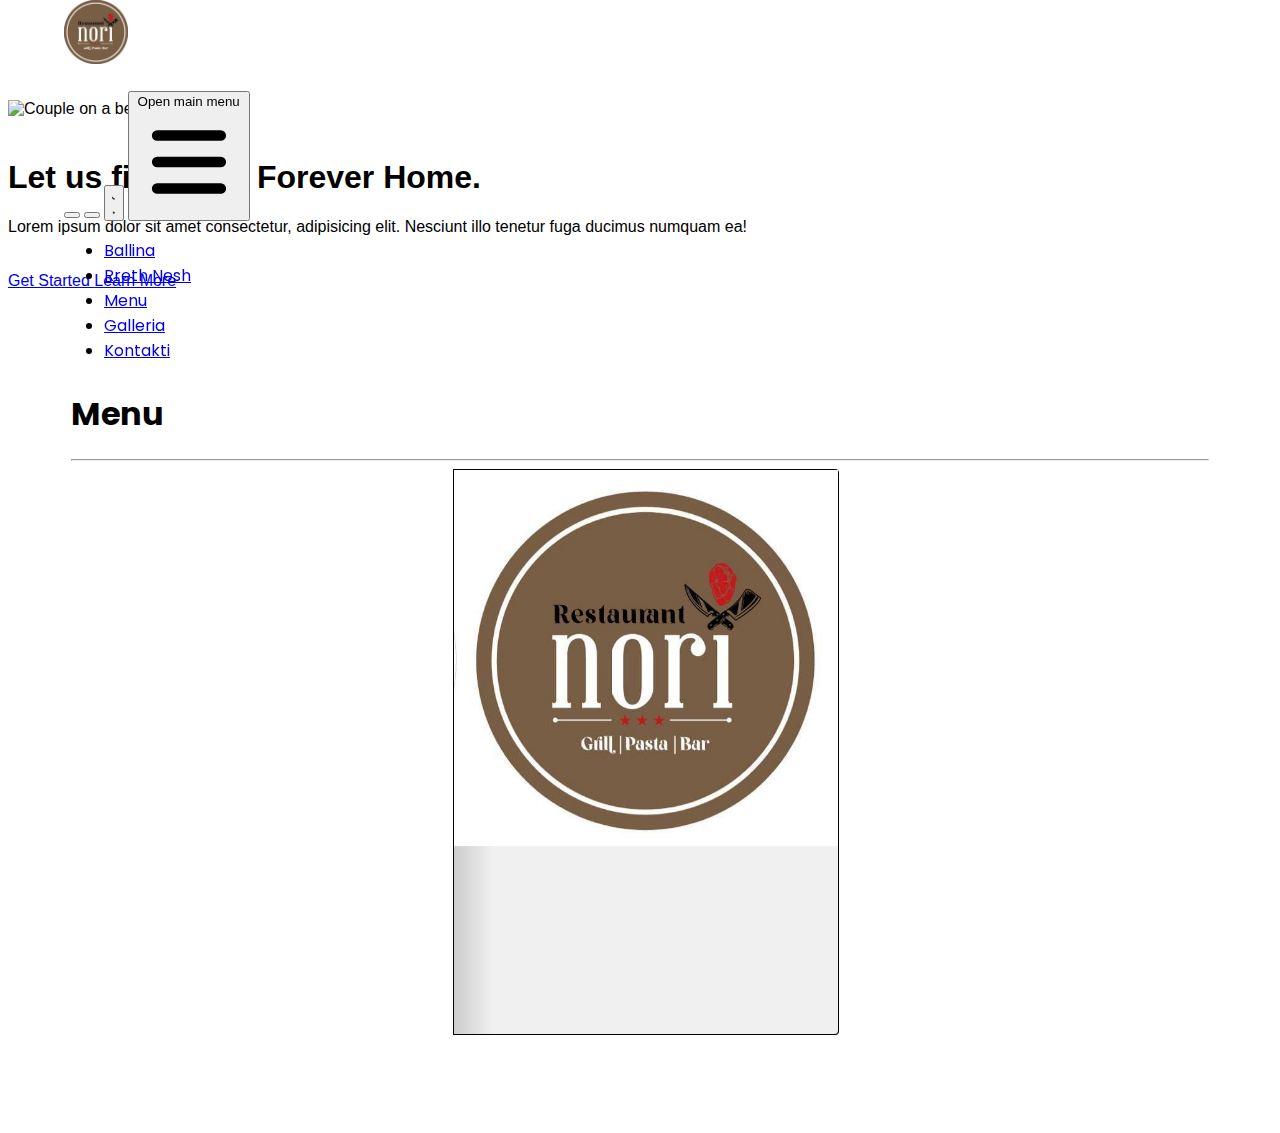
==== index.html @ b18deb2f "Adding navbar brand image" ====
<!DOCTYPE html>
<html lang="en">

<head>
    <!-- Meta Tag's -->
    <meta charset="UTF-8" />
    <meta http-equiv="X-UA-Compatible" content="IE=edge" />
    <meta name="viewport" content="width=device-width, initial-scale=1" />

    <!-- Title of Webpage -->
    <title>Restaurant Nori</title>

    <!-- External CSS -->
    <link rel="stylesheet" href="style.css" />

    <!-- Tailwind Configuration -->
    <script src="https://cdn.tailwindcss.com"></script>
    <script>
        tailwind.config = {
            theme: {
                extend: {
                    colors: {
                        clifford: "#da373d",
                    },
                },
            },
        };
    </script>
    <style type="text/tailwindcss">
        @layer utilities {
        .content-auto {
          content-visibility: auto;
        }
      }
    </style>
    <script src="https://cdn.tailwindcss.com?plugins=forms,typography,aspect-ratio,line-clamp"></script>

    <!-- FlowBite Unpkg -->
    <link rel="stylesheet" href="https://unpkg.com/flowbite@1.5.2/dist/flowbite.min.css" />

    <!-- Font Awesome CDN -->
    <script src="https://kit.fontawesome.com/a1927a49ea.js" crossorigin="anonymous"></script>

    <!-- Fancybox  -->
    <script type="text/javascript" src="https://ajax.googleapis.com/ajax/libs/jquery/1.4/jquery.min.js"></script>
    <script type="text/javascript" src="/fancybox/jquery.fancybox-1.3.4.pack.js"></script>

    <!-- Font Awesome Kit -->
    <script src="https://kit.fontawesome.com/a1927a49ea.js" crossorigin="anonymous"></script>

    <!-- Inter Font CDN -->
    <link href="http://fonts.cdnfonts.com/css/inter" rel="stylesheet">

    <script>
        // On page load or when changing themes, best to add inline in `head` to avoid FOUC
        if (localStorage.getItem('color-theme') === 'dark' || (!('color-theme' in localStorage) && window.matchMedia('(prefers-color-scheme: dark)').matches)) {
            document.documentElement.classList.add('dark');
        } else {
            document.documentElement.classList.remove('dark')
        }
    </script>
</head>

<body class="dark:bg-gray-800">
    <!-- Navbar of page -->
    <nav
        class="bg-white px-2 sm:px-4 py-2.5 dark:bg-gray-900 fixed w-full z-20 top-0 left-0 border-b border-gray-200 dark:border-gray-600">
        <div class="container flex flex-wrap justify-between items-center mx-auto">
            <a href="https://flowbite.com/" class="flex items-center">
                <img src="/assets/restaurant-nori-logo.png" alt="Flowbite Logo" width="64px" />
            </a>
            <div class="flex md:order-2">
                <button type="button"
                    class="text-gray-900 bg-white border border-gray-300 focus:outline-none hover:bg-gray-100 focus:ring-4 focus:ring-gray-200 font-medium rounded-lg text-sm px-5 py-2.5 mr-2 mb-2 dark:bg-gray-800 dark:text-white dark:border-gray-600 dark:hover:bg-gray-700 dark:hover:border-gray-600 dark:focus:ring-gray-700 shadow-md">
                    <i class="fa-brands fa-facebook-f"></i>
                </button>

                <button type="button"
                    class="text-gray-900 bg-white border border-gray-300 focus:outline-none hover:bg-gray-100 focus:ring-4 focus:ring-gray-200 font-medium rounded-lg text-sm px-5 py-2.5 mr-2 mb-2 dark:bg-gray-800 dark:text-white dark:border-gray-600 dark:hover:bg-gray-700 dark:hover:border-gray-600 dark:focus:ring-gray-700 shadow-md">
                    <i class="fa-brands fa-instagram fa-lg"></i>
                </button>
                <button id="theme-toggle" type="button"
                    class="text-gray-900 bg-white border border-gray-300 focus:outline-none hover:bg-gray-100 focus:ring-4 focus:ring-gray-200 font-medium rounded-lg text-sm px-5 py-2.5 mr-2 mb-2 dark:bg-gray-800 dark:text-white dark:border-gray-600 dark:hover:bg-gray-700 dark:hover:border-gray-600 dark:focus:ring-gray-700 shadow-md">
                    <svg id="theme-toggle-dark-icon" class="hidden w-5 h-5" fill="currentColor" viewBox="0 0 20 20"
                        xmlns="http://www.w3.org/2000/svg">
                        <path d="M17.293 13.293A8 8 0 016.707 2.707a8.001 8.001 0 1010.586 10.586z"></path>
                    </svg>
                    <svg id="theme-toggle-light-icon" class="hidden w-5 h-5" fill="currentColor" viewBox="0 0 20 20"
                        xmlns="http://www.w3.org/2000/svg">
                        <path
                            d="M10 2a1 1 0 011 1v1a1 1 0 11-2 0V3a1 1 0 011-1zm4 8a4 4 0 11-8 0 4 4 0 018 0zm-.464 4.95l.707.707a1 1 0 001.414-1.414l-.707-.707a1 1 0 00-1.414 1.414zm2.12-10.607a1 1 0 010 1.414l-.706.707a1 1 0 11-1.414-1.414l.707-.707a1 1 0 011.414 0zM17 11a1 1 0 100-2h-1a1 1 0 100 2h1zm-7 4a1 1 0 011 1v1a1 1 0 11-2 0v-1a1 1 0 011-1zM5.05 6.464A1 1 0 106.465 5.05l-.708-.707a1 1 0 00-1.414 1.414l.707.707zm1.414 8.486l-.707.707a1 1 0 01-1.414-1.414l.707-.707a1 1 0 011.414 1.414zM4 11a1 1 0 100-2H3a1 1 0 000 2h1z"
                            fill-rule="evenodd" clip-rule="evenodd"></path>
                    </svg>
                </button>
                <button data-collapse-toggle="navbar-sticky" type="button"
                    class="inline-flex items-center p-2 text-sm text-gray-500 rounded-lg md:hidden hover:bg-gray-100 focus:outline-none focus:ring-2 focus:ring-gray-200 dark:text-gray-400 dark:hover:bg-gray-700 dark:focus:ring-gray-600"
                    aria-controls="navbar-sticky" aria-expanded="false">
                    <span class="sr-only">Open main menu</span>
                    <svg class="w-6 h-6" aria-hidden="true" fill="currentColor" viewBox="0 0 20 20"
                        xmlns="http://www.w3.org/2000/svg">
                        <path fill-rule="evenodd"
                            d="M3 5a1 1 0 011-1h12a1 1 0 110 2H4a1 1 0 01-1-1zM3 10a1 1 0 011-1h12a1 1 0 110 2H4a1 1 0 01-1-1zM3 15a1 1 0 011-1h12a1 1 0 110 2H4a1 1 0 01-1-1z"
                            clip-rule="evenodd"></path>
                    </svg>
                </button>

            </div>
            <div class="hidden justify-between items-center w-full md:flex md:w-auto md:order-1" id="navbar-sticky">
                <ul
                    class="flex flex-col p-4 mt-4 bg-gray-50 rounded-lg border border-gray-100 md:flex-row md:space-x-8 md:mt-0 md:text-sm md:font-medium md:border-0 md:bg-white dark:bg-gray-800 md:dark:bg-gray-900 dark:border-gray-700">
                    <li>
                        <a href="#ballina"
                            class="block py-2 pr-4 pl-3 text-white bg-blue-700 rounded md:bg-transparent md:text-blue-700 md:p-0 dark:text-white"
                            aria-current="page">Ballina</a>
                    </li>
                    <li>
                        <a href="#rresh-nesh"
                            class="block py-2 pr-4 pl-3 text-gray-700 rounded hover:bg-gray-100 md:hover:bg-transparent md:hover:text-blue-700 md:p-0 md:dark:hover:text-white dark:text-gray-400 dark:hover:bg-gray-700 dark:hover:text-white md:dark:hover:bg-transparent dark:border-gray-700">Rreth
                            Nesh</a>
                    </li>
                    <li>
                        <a href="#menu"
                            class="block py-2 pr-4 pl-3 text-gray-700 rounded hover:bg-gray-100 md:hover:bg-transparent md:hover:text-blue-700 md:p-0 md:dark:hover:text-white dark:text-gray-400 dark:hover:bg-gray-700 dark:hover:text-white md:dark:hover:bg-transparent dark:border-gray-700">Menu</a>
                    </li>
                    <li>
                        <a href="#galleria"
                            class="block py-2 pr-4 pl-3 text-gray-700 rounded hover:bg-gray-100 md:hover:bg-transparent md:hover:text-blue-700 md:p-0 md:dark:hover:text-white dark:text-gray-400 dark:hover:bg-gray-700 dark:hover:text-white md:dark:hover:bg-transparent dark:border-gray-700">Galleria</a>
                    </li>
                    <li>
                        <a href="#kontakti"
                            class="block py-2 pr-4 pl-3 text-gray-700 rounded hover:bg-gray-100 md:hover:bg-transparent md:hover:text-blue-700 md:p-0 md:dark:hover:text-white dark:text-gray-400 dark:hover:bg-gray-700 dark:hover:text-white md:dark:hover:bg-transparent dark:border-gray-700">Kontakti</a>
                    </li>

                </ul>
            </div>
        </div>
    </nav>


    <section class="relative bg-white -mt-1 ">
        <img class="absolute inset-0 object-[75%] sm:object-[25%] object-cover w-full h-full opacity-25 sm:opacity-100"
            src="https://images.unsplash.com/photo-1601758003122-53c40e686a19" alt="Couple on a bed with a dog" />

        <div class="hidden sm:block sm:inset-0 sm:absolute sm:bg-gradient-to-r sm:from-white sm:to-transparent">
        </div>

        <div class="relative max-w-screen-xl px-4 py-32 mx-auto lg:h-screen lg:items-center lg:flex">
            <div class="max-w-xl text-center sm:text-left">
                <h1 class="text-3xl font-extrabold sm:text-5xl">
                    Let us find your
                    <strong class="font-extrabold text-blue-700 sm:block">
                        Forever Home.
                    </strong>
                </h1>

                <p class="max-w-lg mt-4 sm:leading-relaxed sm:text-xl">
                    Lorem ipsum dolor sit amet consectetur, adipisicing elit. Nesciunt illo tenetur fuga ducimus
                    numquam ea!
                </p>

                <div class="flex flex-wrap gap-4 mt-8 text-center">
                    <a class="block w-full px-12 py-3 text-sm font-medium text-white rounded shadow bg-rose-600 sm:w-auto active:bg-rose-500 hover:bg-rose-700 focus:outline-none focus:ring"
                        href="/get-started">
                        Get Started
                    </a>

                    <a class="block w-full px-12 py-3 text-sm font-medium bg-white rounded shadow text-rose-600 sm:w-auto hover:text-rose-700 active:text-rose-500 focus:outline-none focus:ring"
                        href="/about">
                        Learn More
                    </a>
                </div>
            </div>
        </div>
    </section>


    <div class="container">
        <!--Section Menu ~ Start -->
        <section id="menu">
            <div class="row">
                <h1 class="text-center">Menu</h1>
                <hr />
                <div class="col-md-12">
                    <link href="https://fonts.googleapis.com/css?family=Lovers+Quarrel" rel="stylesheet" />
                    <div class="book">
                        <div id="pages" class="pages">
                            <div class="page">
                                <img src="assets/logo.jpg" alt="" class="img-pages" />
                            </div>
                            <div class="page"><img src="assets/menu-1.jpg" alt="" /></div>
                            <div class="page"><img src="assets/menu-2.jpg" alt="" /></div>
                            <div class="page"><img src="assets/menu-3.jpg" alt="" /></div>
                            <div class="page"><img src="assets/menu-4.jpg" alt="" /></div>
                        </div>
                    </div>
                </div>
            </div>
        </section>
        <!--Section Menu ~ End -->
    </div>

    <script src="https://cdnjs.cloudflare.com/ajax/libs/jquery/3.2.1/jquery.min.js"></script>
    <script src="https://cdnjs.cloudflare.com/ajax/libs/lightbox2/2.8.2/js/lightbox.min.js"></script>
    <script>
        var pages = document.getElementsByClassName("page");
        for (var i = 0; i < pages.length; i++) {
            var page = pages[i];
            if (i % 2 === 0) {
                page.style.zIndex = pages.length - i;
            }
        }

        document.addEventListener("DOMContentLoaded", function () {
            for (var i = 0; i < pages.length; i++) {
                //Or var page = pages[i];
                pages[i].pageNum = i + 1;
                pages[i].onclick = function () {
                    if (this.pageNum % 2 === 0) {
                        this.classList.remove("flipped");
                        this.previousElementSibling.classList.remove("flipped");
                    } else {
                        this.classList.add("flipped");
                        this.nextElementSibling.classList.add("flipped");
                    }
                };
            }
        });
    </script>

    <script src="https://unpkg.com/flowbite@1.5.2/dist/flowbite.js"></script>

    <script>
        var themeToggleDarkIcon = document.getElementById('theme-toggle-dark-icon');
        var themeToggleLightIcon = document.getElementById('theme-toggle-light-icon');

        // Change the icons inside the button based on previous settings
        if (localStorage.getItem('color-theme') === 'dark' || (!('color-theme' in localStorage) && window.matchMedia('(prefers-color-scheme: dark)').matches)) {
            themeToggleLightIcon.classList.remove('hidden');
        } else {
            themeToggleDarkIcon.classList.remove('hidden');
        }

        var themeToggleBtn = document.getElementById('theme-toggle');

        themeToggleBtn.addEventListener('click', function () {

            // toggle icons inside button
            themeToggleDarkIcon.classList.toggle('hidden');
            themeToggleLightIcon.classList.toggle('hidden');

            // if set via local storage previously
            if (localStorage.getItem('color-theme')) {
                if (localStorage.getItem('color-theme') === 'light') {
                    document.documentElement.classList.add('dark');
                    localStorage.setItem('color-theme', 'dark');
                } else {
                    document.documentElement.classList.remove('dark');
                    localStorage.setItem('color-theme', 'light');
                }

                // if NOT set via local storage previously
            } else {
                if (document.documentElement.classList.contains('dark')) {
                    document.documentElement.classList.remove('dark');
                    localStorage.setItem('color-theme', 'light');
                } else {
                    document.documentElement.classList.add('dark');
                    localStorage.setItem('color-theme', 'dark');
                }
            }

        });
    </script>
</body>

</html>
---- style.css ----
@import url('https://fonts.googleapis.com/css2?family=Courgette&display=swap');
@import url('https://fonts.googleapis.com/css2?family=Poppins&display=swap');
@import url('http://fonts.cdnfonts.com/css/inter');

/* body,
div,
h1,
h2,
h3,
h4,
h5,
h6,
p,
blockquote,
pre,
dl,
dt,
dd,
ol,
ul,
li,
hr,
fieldset,
form,
label,
legend,
th,
td,
article,
aside,
figure,
footer,
header,
hgroup,
menu,
nav,
section,
summary,
hgroup {
    margin: 0;
    padding: 0;
    border: 0;
} */

a:active,
a:hover {
    outline: 0;
}

.photo-gallery {
    color: #313437;
    background-color: #fff;
}

.photo-gallery p {
    color: #7d8285;
}

.photo-gallery h2 {
    font-weight: bold;
    margin-bottom: 40px;
    padding-top: 40px;
    color: inherit;
}

@media (max-width:767px) {
    .photo-gallery h2 {
        margin-bottom: 25px;
        padding-top: 25px;
        font-size: 24px;
    }
}


.photo-gallery .photos {
    padding-bottom: 20px;
}

.photo-gallery .item {
    padding-bottom: 30px;
}




.disable-pointer-events {
    pointer-events: none !important;
}

.nav-toggle {
    -webkit-tap-highlight-color: rgba(0, 0, 0, 0);
    -webkit-touch-callout: none;
    -webkit-user-select: none;
    -moz-user-select: none;
    -ms-user-select: none;
    -o-user-select: none;
    user-select: none;
}

@media screen and (min-width: 768px) {
    .js .nav-collapse {
        position: relative;
    }

    .js .nav-collapse.closed {
        max-height: none;
    }

    .nav-toggle {
        display: none;
    }
}

/* ------------------------------------------
   FIXED HEADER
 --------------------------------------------- */



.logo {
    -webkit-tap-highlight-color: rgba(0, 0, 0, 0);
    text-decoration: none;
    font-weight: bold;
    line-height: 55px;
    padding: 0;
    color: #000;
    float: left;
    font-family: 'Courgette', cursive;
    font-size: 24px;

}

/* ------------------------------------------
   MASK
 --------------------------------------------- */

.mask {
    -webkit-transition: opacity 300ms;
    -moz-transition: opacity 300ms;
    transition: opacity 300ms;
    background: rgba(0, 0, 0, 0.2);
    visibility: hidden;
    position: fixed;
    opacity: 0;
    z-index: 2;
    bottom: 0;
    right: 0;
    left: 0;
    top: 0;
}

.android .mask {
    -webkit-transition: none;
    transition: none;
}

.js-nav-active .mask {
    visibility: visible;
    opacity: 1;
}

@media screen and (min-width: 768px) {
    .mask {
        display: none !important;
        opacity: 0 !important;
    }
}

/* ------------------------------------------
   NAVIGATION STYLES
 --------------------------------------------- */

.fixed {
    position: fixed;
    width: 100%;
    left: 0;
    top: 0;
    border
}

.nav-collapse,
.nav-collapse * {
    -webkit-box-sizing: border-box;
    -moz-box-sizing: border-box;
    box-sizing: border-box;
}

.nav-collapse,
.nav-collapse ul {
    list-style: none;
    width: 100%;
    float: left;
}

@media screen and (min-width: 768px) {
    .nav-collapse {
        float: right;
        width: auto;
    }
}

.nav-collapse li {
    float: left;
    width: 100%;
}

@media screen and (min-width: 768px) {
    .nav-collapse li {
        width: auto;
    }
}

.nav-collapse a {
    -webkit-tap-highlight-color: rgba(0, 0, 0, 0);
    text-decoration: none;
    padding: 0.7em 1em 0.7em 0;
    color: #000;
    width: 100%;
    float: left;
}

.nav-collapse a:active,
.nav-collapse .active a {
    text-decoration: underline;
}

@media screen and (min-width: 768px) {
    .nav-collapse a {
        padding: 1.02em 2em;
        text-align: center;
        border-top: 0;
        float: left;
        margin: 0;
    }

    .nav-collapse:last-child a {
        padding-right: 0;
    }
}

.nav-collapse ul ul a {
    background: #ca3716;
    padding-left: 2em;
}

@media screen and (min-width: 768px) {
    .nav-collapse ul ul a {
        display: none;
    }
}

/* ------------------------------------------
   NAV TOGGLE STYLES
 --------------------------------------------- */

.nav-toggle {
    -webkit-font-smoothing: antialiased;
    -moz-osx-font-smoothing: grayscale;
    text-decoration: none;
    text-indent: -300px;
    position: relative;
    overflow: hidden;
    width: 60px;
    height: 55px;
    float: right;
}

.nav-toggle:before {
    color: #000;
    /* Edit this to change the icon color */
    font: normal 28px/55px "FontAwesome";
    /* Edit font-size (28px) to change the icon size */
    text-transform: none;
    text-align: right;
    position: absolute;
    content: "\f0c9";
    /* Hamburger icon */
    text-indent: 0;
    speak: none;
    width: 100%;
    left: 0;
    top: 0;
}

.nav-toggle.active:before {
    font-size: 24px;
    content: "\f00d";
    /* Close icon */
}

/* Demo style */
html {
    scroll-behavior: smooth;
    scroll-padding-top: 6rem;font-family: 'Inter', sans-serif;


}

body {
    /* background: rgb(143, 143, 143); */
}

img {
    max-width: 100%;
    padding: 0 0 20px 0;
}

h2 {
    padding-bottom: 20px;
}

header {
    background: #fff;
    border-bottom: 1px solid black;
}

.container {
    max-width: 90%;
    margin: 0 auto;
    font-family: 'Poppins', sans-serif;

}

.container-bottom {
    margin-top: 80px;
    font-family: 'Poppins', sans-serif;
}

section {
    margin-top: 100px;
    margin-bottom: 100px;
}

section p {
    padding-bottom: 20px;
}
.navbar{
    height: 64px;
}

.navbar-brand {
    text-align: center;
    font-family: 'Courgette', cursive;
    font-weight: 500;
}


.book {
    transition: opacity 0.4s 0.2s;
}

.page {
    width: 30vw;
    height: 44vw;
    background-color: #111111;
    float: left;
    margin-bottom: 0.5em;
    background: left top no-repeat;
    background-size: cover;
    border: 1px solid black;
}

.page:nth-child(even) {
    clear: both;
}

.book {
    perspective: 250vw;
}

.book .pages {
    width: 60vw;
    height: 44vw;
    position: relative;
    transform-style: preserve-3d;
    backface-visibility: hidden;
    border-radius: 4px;
    /*box-shadow: 0 0 0 1px #e3dfd8;*/
}

.book .page {
    float: none;
    clear: none;
    margin: 0;
    position: absolute;
    top: 0;
    width: 30vw;
    height: 44vw;
    transform-origin: 0 0;
    transition: transform 1.4s;
    backface-visibility: hidden;
    transform-style: preserve-3d;
    cursor: pointer;
    user-select: none;
    background-color: #f0f0f0;
}

.book .page:before {
    content: '';
    position: absolute;
    top: 0;
    bottom: 0;
    left: 0;
    right: 0;
    background: rgba(0, 0, 0, 0);
    transition: background 0.7s;
    z-index: 2;
}

.book .page:nth-child(odd) {
    pointer-events: all;
    transform: rotateY(0deg);
    right: 0;
    border-radius: 0 4px 4px 0;
    background-image: linear-gradient(to right, rgba(0, 0, 0, .15) 0%, rgba(0, 0, 0, 0) 10%);
}

.book .page:nth-child(odd):hover {
    transform: rotateY(-15deg);
}

.book .page:nth-child(odd):hover:before {
    background: rgba(0, 0, 0, 0.03);
}

.book .page:nth-child(odd):before {
    background: rgba(0, 0, 0, 0);
}

.book .page:nth-child(even) {
    pointer-events: none;
    transform: rotateY(180deg);
    transform-origin: 100% 0;
    left: 0;
    border-radius: 4px 0 0 4px;
    border-color: black;
    background-image: linear-gradient(to left, rgba(0, 0, 0, .12) 0%, rgba(0, 0, 0, 0) 10%);
}

.book .page:nth-child(even):before {
    background: rgba(0, 0, 0, 0.2);
}

.book .page.grabbing {
    transition: none;
}

.book .page.flipped:nth-child(odd) {
    pointer-events: none;
    transform: rotateY(-180deg);
}

.book .page.flipped:nth-child(odd):before {
    background: rgba(0, 0, 0, 0.2);
}

.book .page.flipped:nth-child(even) {
    pointer-events: all;
    transform: rotateY(0deg);
}

.book .page.flipped:nth-child(even):hover {
    transform: rotateY(15deg);
}

.book .page.flipped:nth-child(even):hover:before {
    background: rgba(0, 0, 0, 0.03);
}

.book .page.flipped:nth-child(even):before {
    background: rgba(0, 0, 0, 0);
}


.page:nth-child(odd) {
    background-position: right top;
}


.page>img-pages {
    object-fit: fill;
    width: 100px;
    height: 100%;
}





/*---------- testimonial css start ----------*/
.pn_testimonial_box {
    font-weight: 300;
    padding: 2rem;
    margin: 2rem;
    border: 1px solid #405fbd;
    position: relative;
    transition: 1s;
    transform: scale(0.9);
    background-color: #fff;
    -webkit-border-radius: 4rem;
    -moz-border-radius: 4rem;
    -ms-border-radius: 4rem;
    border-radius: 4rem;
}

.pn_testimonial_box:hover {
    box-shadow: 2px 4px 8px #d6d8da;
    border: 1px solid #fff;
    transform: scale(1);
    position: relative;
    z-index: 1;
}

.pn_review_rating img {
    width: 20%;
}

.pn_review_profile img {
    position: absolute;
    margin: -1rem -5rem 0;
}

.pn_review_profile span {
    position: absolute;
}


@media (max-width: 575px) {

    /*---------- testimonial css start ----------*/
    .pn_reviews {
        padding: 3rem 0;
    }

    .pn_reviews h1 {
        font-size: 2rem;
        padding-bottom: 1rem !important;
    }

    .pn_testimonial_box {
        padding: 2rem;
        margin: 1rem;
        border: 1px solid #405fbd;
        position: relative;
        -webkit-border-radius: 4rem;
        -moz-border-radius: 4rem;
        -ms-border-radius: 4rem;
        border-radius: 4rem;
    }

    .pn_review_profile img {
        position: absolute;
        margin: -1.1rem -3rem 0;
    }

    .pn_review_profile span {
        position: absolute;
        padding: 1rem;
    }

    .pn_review_rating img {
        width: auto;
    }
}


/* Create two equal columns that floats next to each other */
.column {
    float: left;
    width: 50%;
    height: 300px;
    /* Should be removed. Only for demonstration */
}

/* Clear floats after the columns */
.row:after {
    content: "";
    display: table;
    clear: both;
}

/* Responsive layout - makes the two columns stack on top of each other instead of next to each other */
@media screen and (max-width: 600px) {
    .column {
        width: 100%;
    }
}



.modal button.close {
  right: 0;
  outline: 0;
}
  
#gallery-lightbox img {
  height: 350px;
  object-fit: cover;
  cursor: pointer;
}

#gallery-lightbox img:hover {
  opacity: 0.9;
  transition: 0.5s ease-out;
}
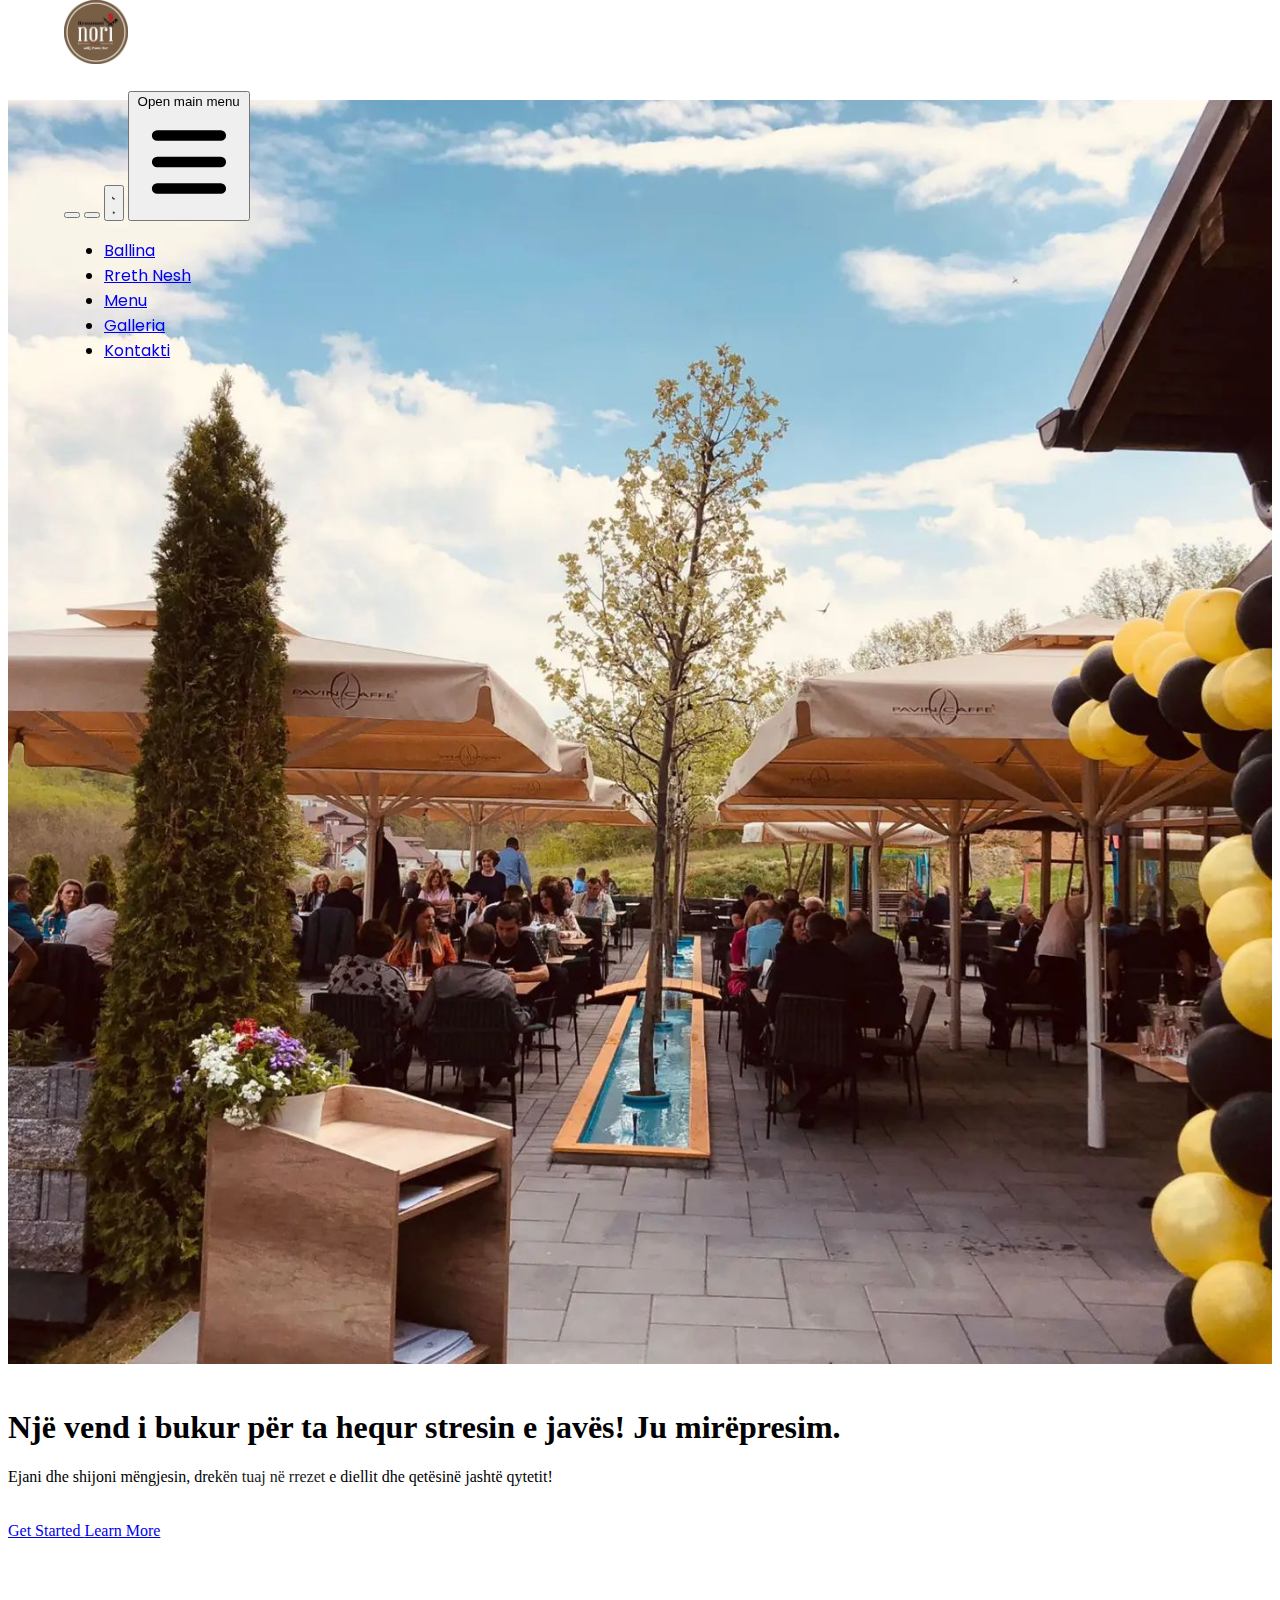
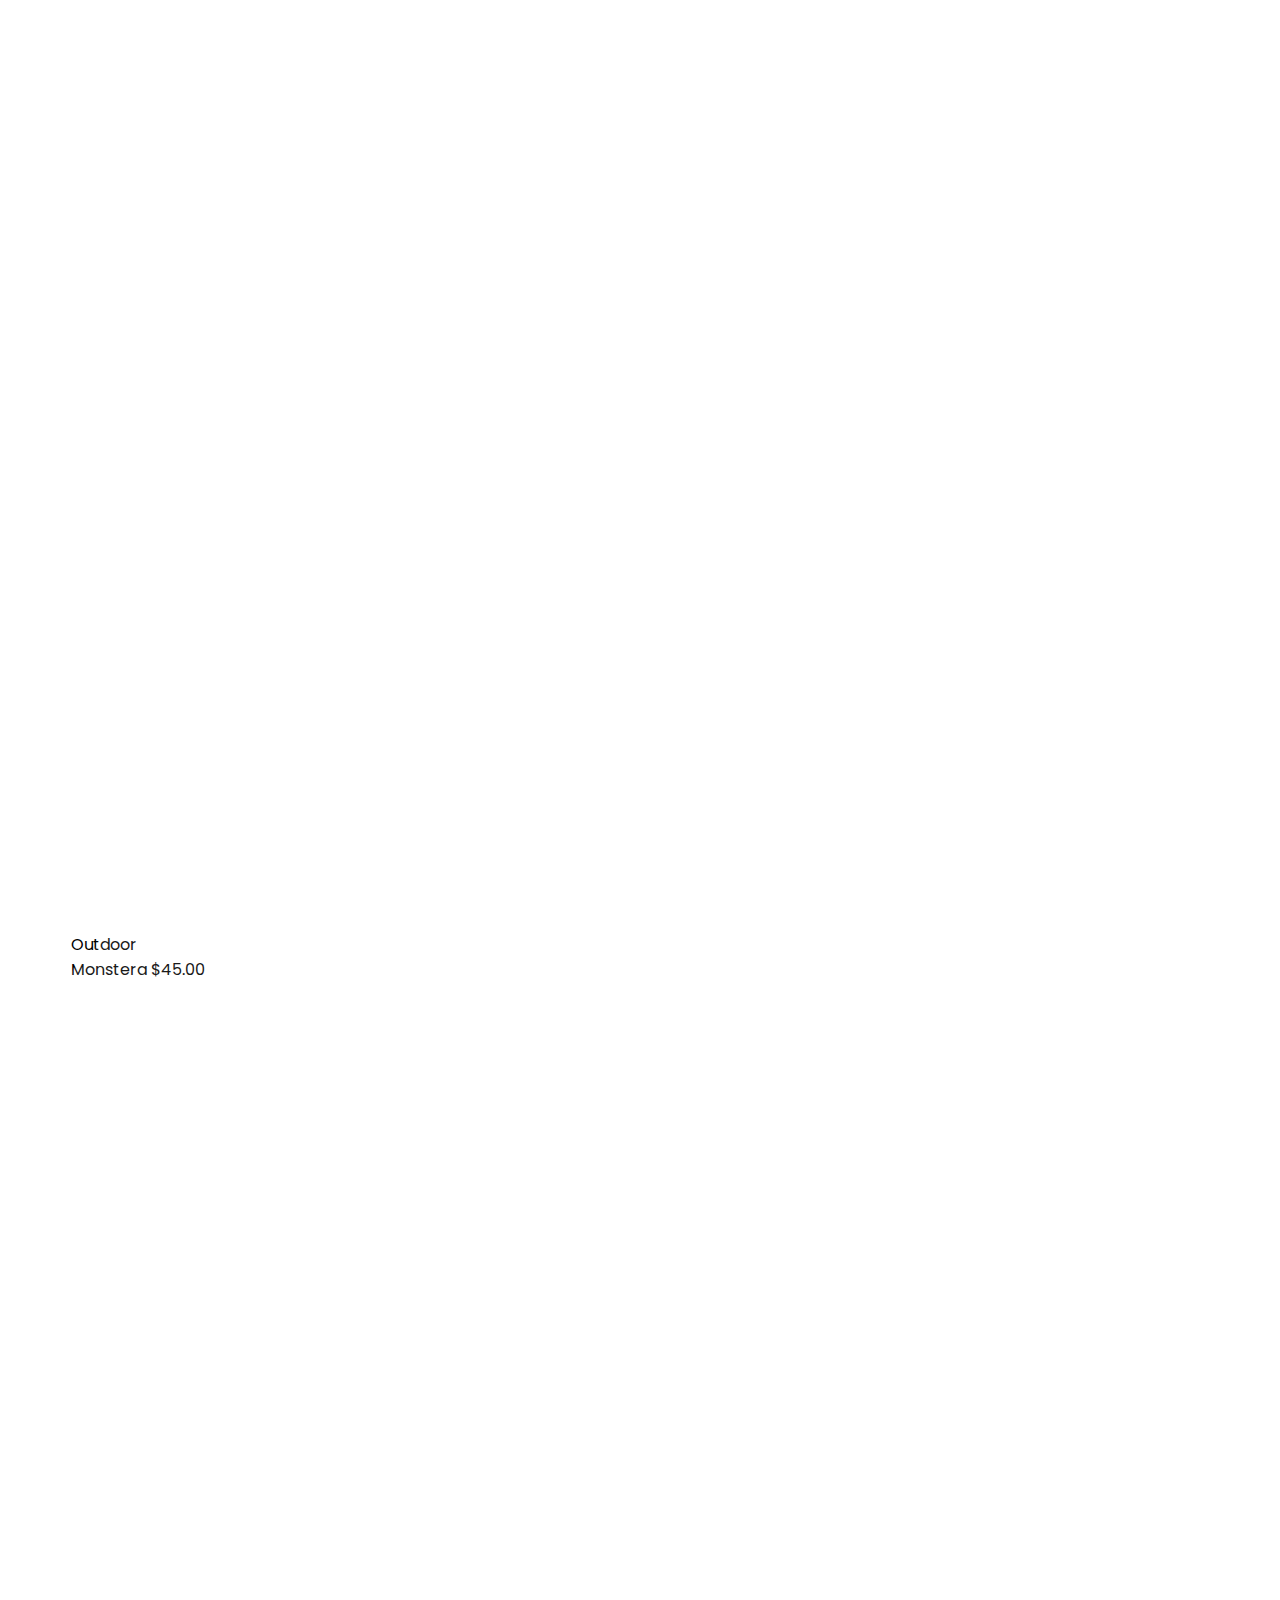
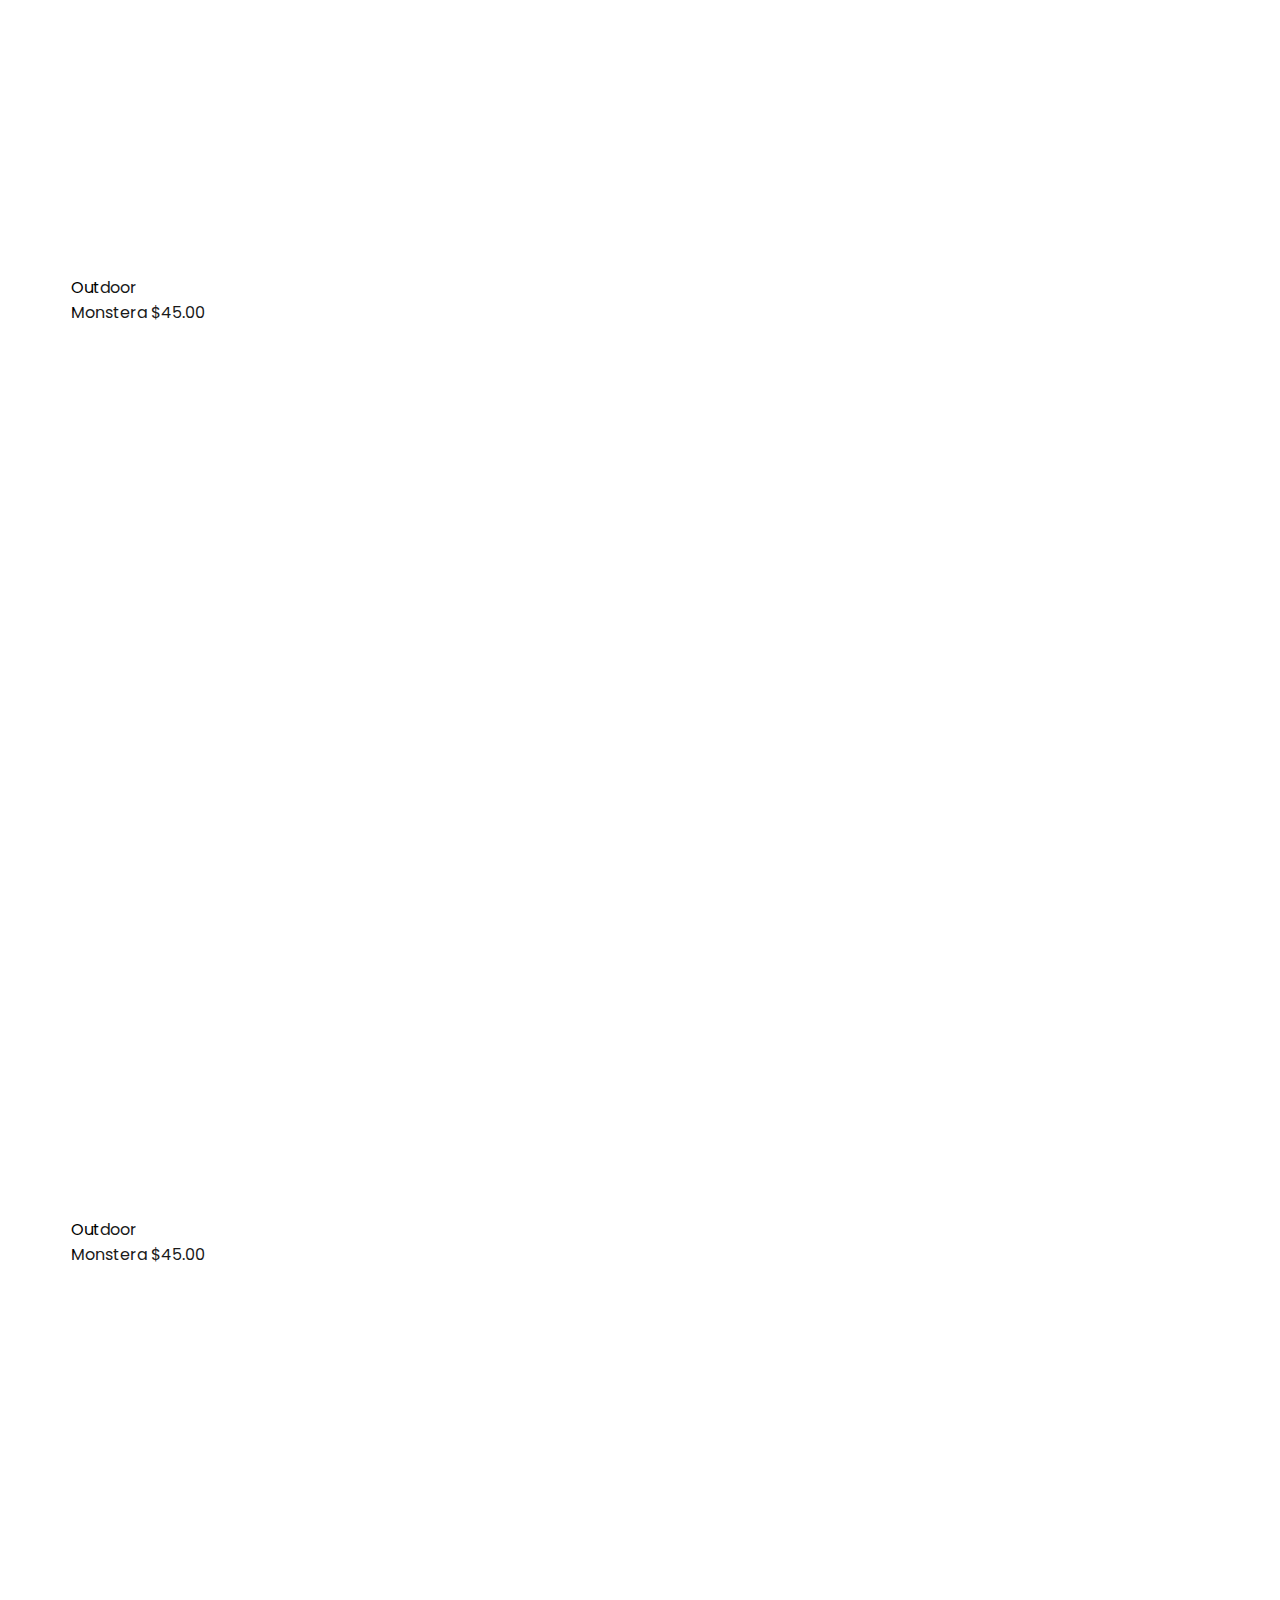
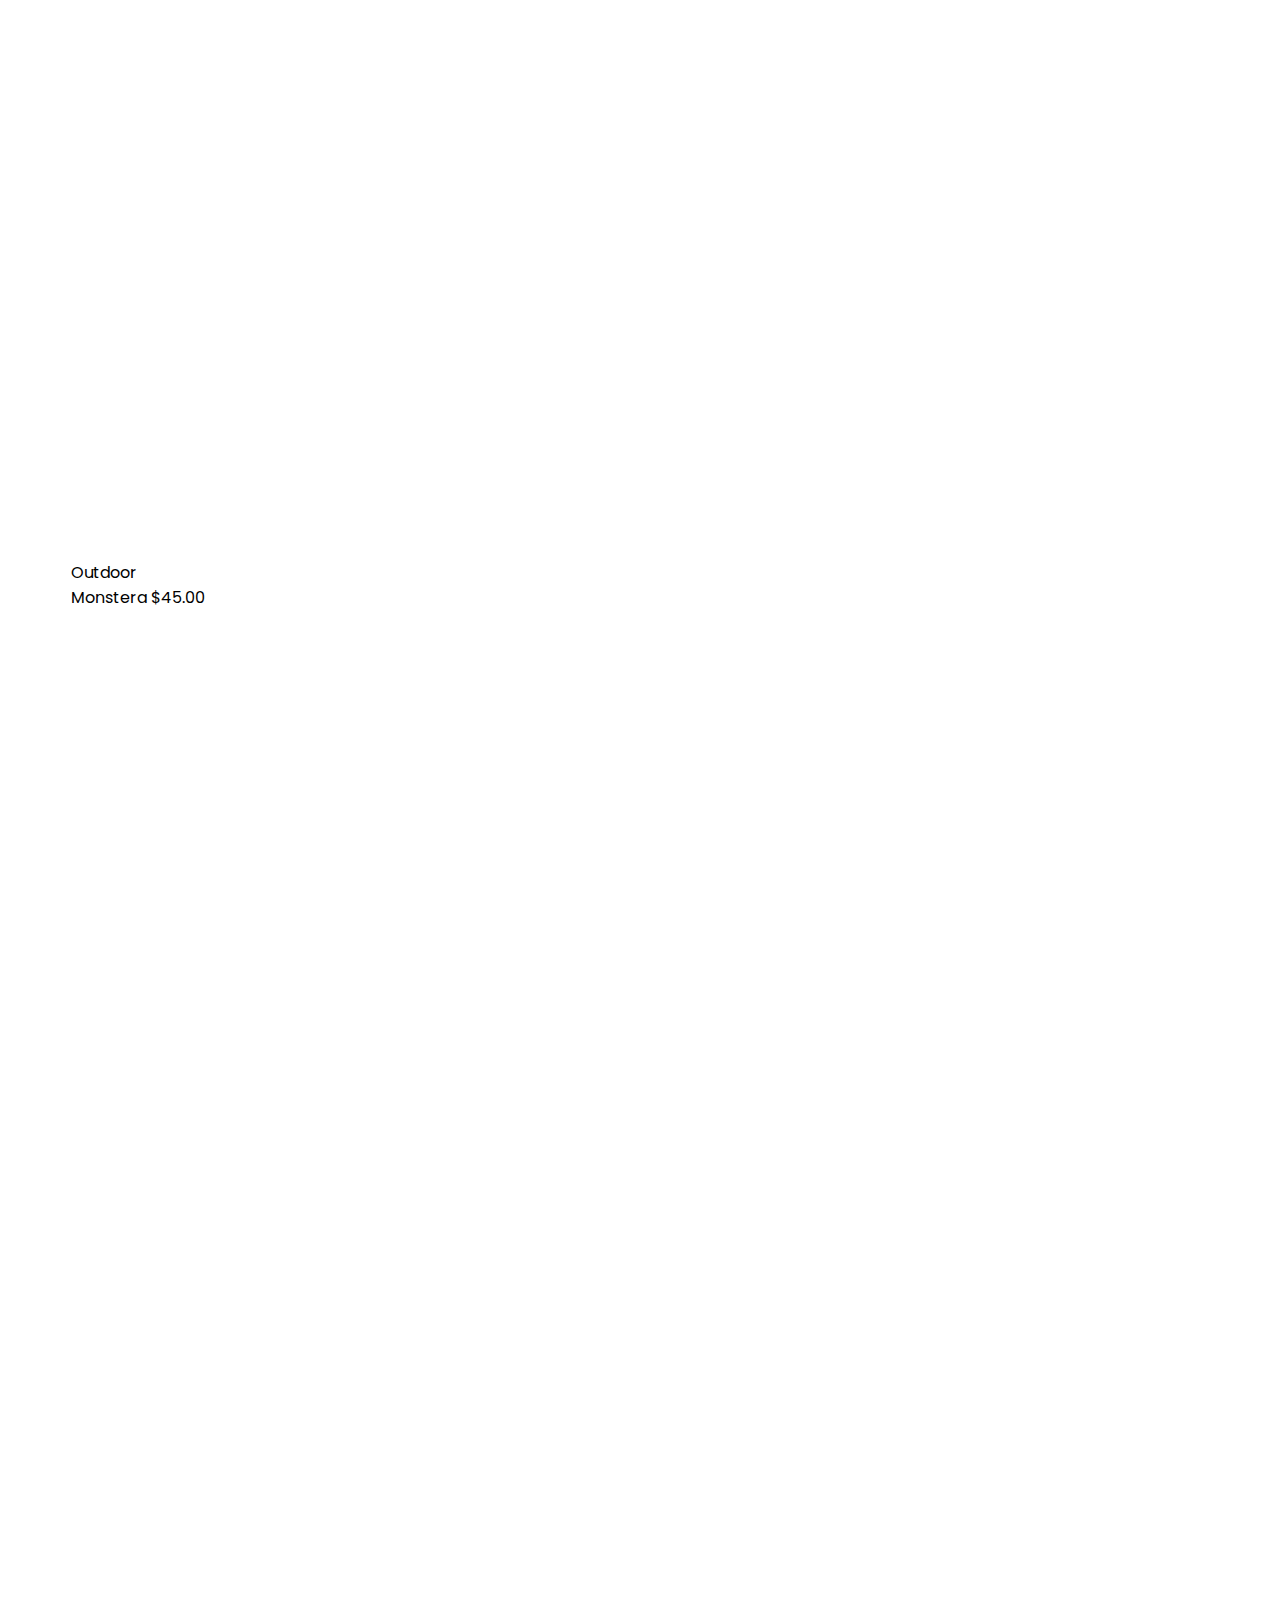
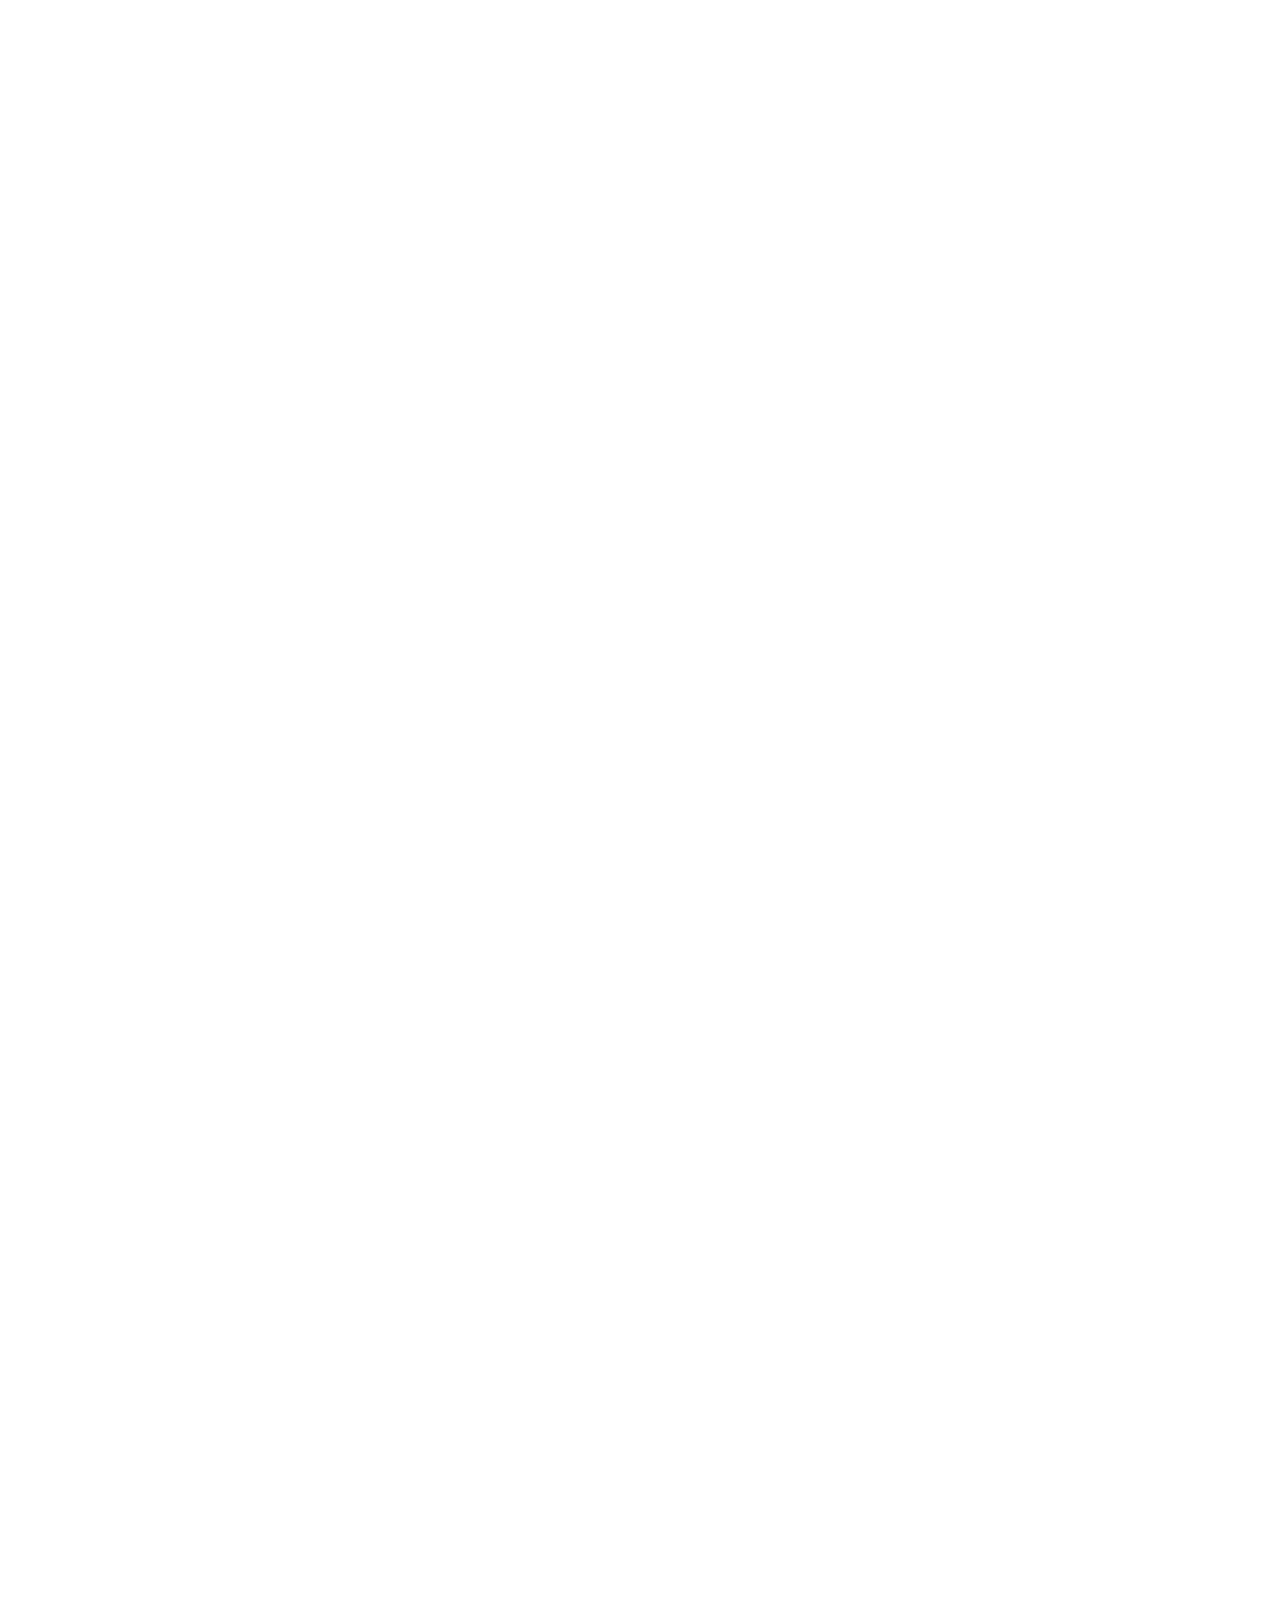
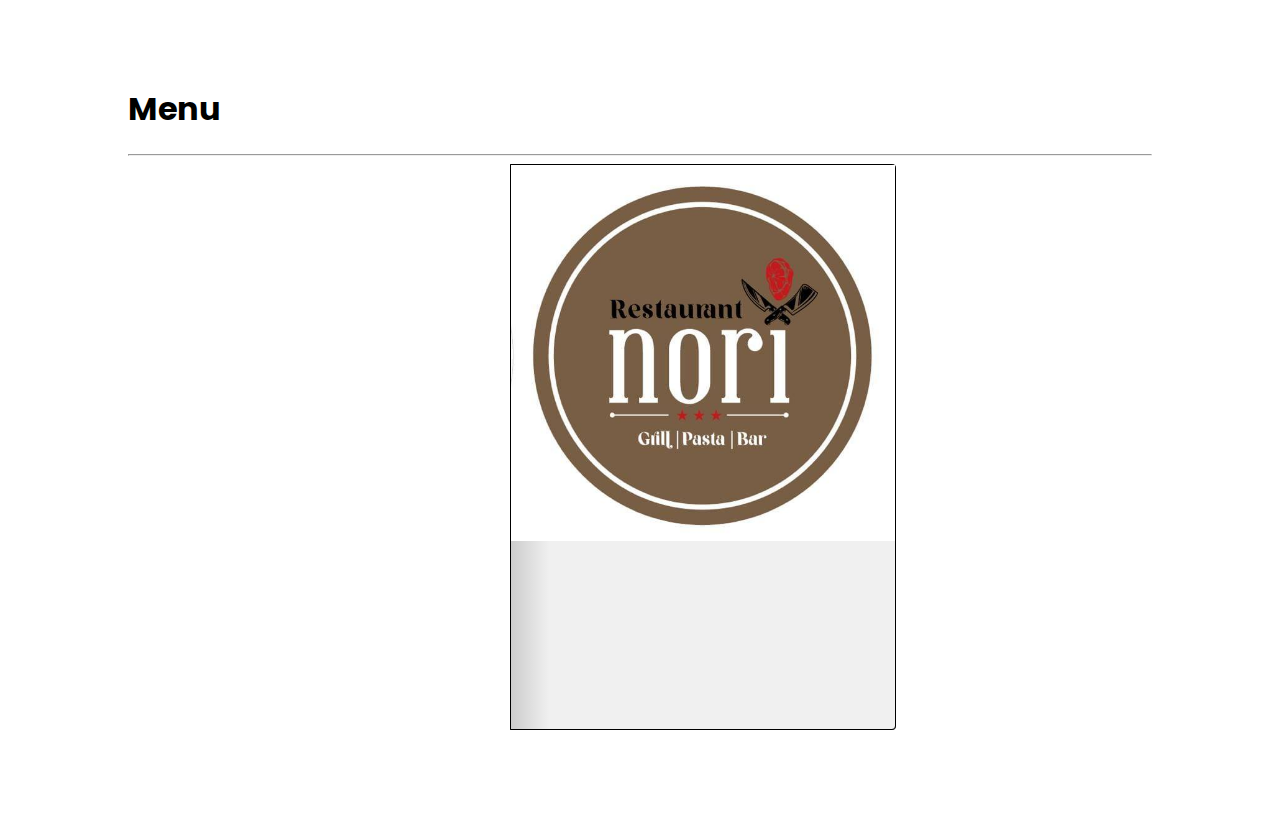
==== commit eee5b887: "Some change" ====
--- a/index.html
+++ b/index.html
@@ -38,9 +38,6 @@
     <!-- FlowBite Unpkg -->
     <link rel="stylesheet" href="https://unpkg.com/flowbite@1.5.2/dist/flowbite.min.css" />
 
-    <!-- Font Awesome CDN -->
-    <script src="https://kit.fontawesome.com/a1927a49ea.js" crossorigin="anonymous"></script>
-
     <!-- Fancybox  -->
     <script type="text/javascript" src="https://ajax.googleapis.com/ajax/libs/jquery/1.4/jquery.min.js"></script>
     <script type="text/javascript" src="/fancybox/jquery.fancybox-1.3.4.pack.js"></script>
@@ -59,6 +56,12 @@
             document.documentElement.classList.remove('dark')
         }
     </script>
+
+    <!-- Fav Icon -->
+    <link rel="icon" type="image/png" href="/assets/restaurant-nori-logo.png" />
+
+
+
 </head>
 
 <body class="dark:bg-gray-800">
@@ -110,25 +113,24 @@
                     class="flex flex-col p-4 mt-4 bg-gray-50 rounded-lg border border-gray-100 md:flex-row md:space-x-8 md:mt-0 md:text-sm md:font-medium md:border-0 md:bg-white dark:bg-gray-800 md:dark:bg-gray-900 dark:border-gray-700">
                     <li>
                         <a href="#ballina"
-                            class="block py-2 pr-4 pl-3 text-white bg-blue-700 rounded md:bg-transparent md:text-blue-700 md:p-0 dark:text-white"
-                            aria-current="page">Ballina</a>
+                            class="block py-2 pr-4 pl-3 text-white bg-blue-700 rounded md:bg-transparent md:text-[#785E45] md:p-0 dark:text-white">Ballina</a>
                     </li>
                     <li>
                         <a href="#rresh-nesh"
-                            class="block py-2 pr-4 pl-3 text-gray-700 rounded hover:bg-gray-100 md:hover:bg-transparent md:hover:text-blue-700 md:p-0 md:dark:hover:text-white dark:text-gray-400 dark:hover:bg-gray-700 dark:hover:text-white md:dark:hover:bg-transparent dark:border-gray-700">Rreth
+                            class="block py-2 pr-4 pl-3 text-gray-700 rounded hover:bg-gray-100 md:hover:bg-transparent md:hover:text-[#785E45] md:p-0 md:dark:hover:text-white dark:text-gray-400 dark:hover:bg-gray-700 dark:hover:text-white md:dark:hover:bg-transparent dark:border-gray-700">Rreth
                             Nesh</a>
                     </li>
                     <li>
                         <a href="#menu"
-                            class="block py-2 pr-4 pl-3 text-gray-700 rounded hover:bg-gray-100 md:hover:bg-transparent md:hover:text-blue-700 md:p-0 md:dark:hover:text-white dark:text-gray-400 dark:hover:bg-gray-700 dark:hover:text-white md:dark:hover:bg-transparent dark:border-gray-700">Menu</a>
+                            class="block py-2 pr-4 pl-3 text-gray-700 rounded hover:bg-gray-100 md:hover:bg-transparent md:hover:text-[#785E45] md:p-0 md:dark:hover:text-white dark:text-gray-400 dark:hover:bg-gray-700 dark:hover:text-white md:dark:hover:bg-transparent dark:border-gray-700">Menu</a>
                     </li>
                     <li>
                         <a href="#galleria"
-                            class="block py-2 pr-4 pl-3 text-gray-700 rounded hover:bg-gray-100 md:hover:bg-transparent md:hover:text-blue-700 md:p-0 md:dark:hover:text-white dark:text-gray-400 dark:hover:bg-gray-700 dark:hover:text-white md:dark:hover:bg-transparent dark:border-gray-700">Galleria</a>
+                            class="block py-2 pr-4 pl-3 text-gray-700 rounded hover:bg-gray-100 md:hover:bg-transparent md:hover:text-[#785E45] md:p-0 md:dark:hover:text-white dark:text-gray-400 dark:hover:bg-gray-700 dark:hover:text-white md:dark:hover:bg-transparent dark:border-gray-700">Galleria</a>
                     </li>
                     <li>
                         <a href="#kontakti"
-                            class="block py-2 pr-4 pl-3 text-gray-700 rounded hover:bg-gray-100 md:hover:bg-transparent md:hover:text-blue-700 md:p-0 md:dark:hover:text-white dark:text-gray-400 dark:hover:bg-gray-700 dark:hover:text-white md:dark:hover:bg-transparent dark:border-gray-700">Kontakti</a>
+                            class="block py-2 pr-4 pl-3 text-gray-700 rounded hover:bg-gray-100 md:hover:bg-transparent md:hover:text-[#785E45] md:p-0 md:dark:hover:text-white dark:text-gray-400 dark:hover:bg-gray-700 dark:hover:text-white md:dark:hover:bg-transparent dark:border-gray-700">Kontakti</a>
                     </li>
 
                 </ul>
@@ -137,9 +139,10 @@
     </nav>
 
 
-    <section class="relative bg-white -mt-1 ">
-        <img class="absolute inset-0 object-[75%] sm:object-[25%] object-cover w-full h-full opacity-25 sm:opacity-100"
-            src="https://images.unsplash.com/photo-1601758003122-53c40e686a19" alt="Couple on a bed with a dog" />
+
+    <section class="relative bg-white -mt-1">
+        <img class="absolute inset-0 object-[55%] sm:object-[25%] object-cover w-full h-full opacity-25 sm:opacity-100"
+            src="/assets/hero-image.jpg" alt="Couple on a bed with a dog" />
 
         <div class="hidden sm:block sm:inset-0 sm:absolute sm:bg-gradient-to-r sm:from-white sm:to-transparent">
         </div>
@@ -147,15 +150,16 @@
         <div class="relative max-w-screen-xl px-4 py-32 mx-auto lg:h-screen lg:items-center lg:flex">
             <div class="max-w-xl text-center sm:text-left">
                 <h1 class="text-3xl font-extrabold sm:text-5xl">
-                    Let us find your
-                    <strong class="font-extrabold text-blue-700 sm:block">
-                        Forever Home.
+                    Një vend i bukur për ta hequr stresin e javës!
+                    <strong class="font-extrabold text-[#785E45] sm:block">
+
+                        Ju mirëpresim.
                     </strong>
                 </h1>
 
                 <p class="max-w-lg mt-4 sm:leading-relaxed sm:text-xl">
-                    Lorem ipsum dolor sit amet consectetur, adipisicing elit. Nesciunt illo tenetur fuga ducimus
-                    numquam ea!
+                    Ejani dhe shijoni mëngjesin, drekën tuaj në rrezet e diellit dhe qetësinë
+                    jashtë qytetit!
                 </p>
 
                 <div class="flex flex-wrap gap-4 mt-8 text-center">
@@ -173,104 +177,273 @@
         </div>
     </section>
 
-
     <div class="container">
-        <!--Section Menu ~ Start -->
-        <section id="menu">
-            <div class="row">
-                <h1 class="text-center">Menu</h1>
-                <hr />
-                <div class="col-md-12">
-                    <link href="https://fonts.googleapis.com/css?family=Lovers+Quarrel" rel="stylesheet" />
-                    <div class="book">
-                        <div id="pages" class="pages">
-                            <div class="page">
-                                <img src="assets/logo.jpg" alt="" class="img-pages" />
-                            </div>
-                            <div class="page"><img src="assets/menu-1.jpg" alt="" /></div>
-                            <div class="page"><img src="assets/menu-2.jpg" alt="" /></div>
-                            <div class="page"><img src="assets/menu-3.jpg" alt="" /></div>
-                            <div class="page"><img src="assets/menu-4.jpg" alt="" /></div>
+
+        <section id="#rreth-nesh">
+            <div class="p-8">
+                <div class="grid grid-cols-1 md:grid-cols-4 lg:grid-cols-4 gap-4 lg:gap-8">
+
+                    <div class="flex-shrink-0 m-6 relative overflow-hidden bg-teal-500 rounded-lg max-w-xs shadow-lg">
+                        <svg class="absolute bottom-0 left-0 mb-8" viewBox="0 0 375 283" fill="none"
+                            style="transform: scale(1.5); opacity: 0.1;">
+                            <rect x="159.52" y="175" width="152" height="152" rx="8" transform="rotate(-45 159.52 175)"
+                                fill="white" />
+                            <rect y="107.48" width="152" height="152" rx="8" transform="rotate(-45 0 107.48)"
+                                fill="white" />
+                        </svg>
+                        <div class="relative pt-10 px-10 flex items-center justify-center">
+                            <div class="block absolute w-48 h-48 bottom-0 left-0 -mb-24 ml-3"
+                                style="background: radial-gradient(black, transparent 60%); transform: rotate3d(0, 0, 1, 20deg) scale3d(1, 0.6, 1); opacity: 0.2;">
+                            </div>
+                            <img class="relative w-40"
+                                src="https://user-images.githubusercontent.com/2805249/64069998-305de300-cc9a-11e9-8ae7-5a0fe00299f2.png"
+                                alt="">
+                        </div>
+                        <div class="relative text-white px-6 pb-6 mt-6">
+                            <span class="block opacity-75 -mb-1">Outdoor</span>
+                            <div class="flex justify-between">
+                                <span class="block font-semibold text-xl">Monstera</span>
+                                <span
+                                    class="block bg-white rounded-full text-teal-500 text-xs font-bold px-3 py-2 leading-none flex items-center">$45.00</span>
+                            </div>
                         </div>
                     </div>
+                    <div class="flex-shrink-0 m-6 relative overflow-hidden bg-teal-500 rounded-lg max-w-xs shadow-lg">
+                        <svg class="absolute bottom-0 left-0 mb-8" viewBox="0 0 375 283" fill="none"
+                            style="transform: scale(1.5); opacity: 0.1;">
+                            <rect x="159.52" y="175" width="152" height="152" rx="8" transform="rotate(-45 159.52 175)"
+                                fill="white" />
+                            <rect y="107.48" width="152" height="152" rx="8" transform="rotate(-45 0 107.48)"
+                                fill="white" />
+                        </svg>
+                        <div class="relative pt-10 px-10 flex items-center justify-center">
+                            <div class="block absolute w-48 h-48 bottom-0 left-0 -mb-24 ml-3"
+                                style="background: radial-gradient(black, transparent 60%); transform: rotate3d(0, 0, 1, 20deg) scale3d(1, 0.6, 1); opacity: 0.2;">
+                            </div>
+                            <img class="relative w-40"
+                                src="https://user-images.githubusercontent.com/2805249/64069998-305de300-cc9a-11e9-8ae7-5a0fe00299f2.png"
+                                alt="">
+                        </div>
+                        <div class="relative text-white px-6 pb-6 mt-6">
+                            <span class="block opacity-75 -mb-1">Outdoor</span>
+                            <div class="flex justify-between">
+                                <span class="block font-semibold text-xl">Monstera</span>
+                                <span
+                                    class="block bg-white rounded-full text-teal-500 text-xs font-bold px-3 py-2 leading-none flex items-center">$45.00</span>
+                            </div>
+                        </div>
+                    </div>
+                    <div class="flex-shrink-0 m-6 relative overflow-hidden bg-teal-500 rounded-lg max-w-xs shadow-lg">
+                        <svg class="absolute bottom-0 left-0 mb-8" viewBox="0 0 375 283" fill="none"
+                            style="transform: scale(1.5); opacity: 0.1;">
+                            <rect x="159.52" y="175" width="152" height="152" rx="8" transform="rotate(-45 159.52 175)"
+                                fill="white" />
+                            <rect y="107.48" width="152" height="152" rx="8" transform="rotate(-45 0 107.48)"
+                                fill="white" />
+                        </svg>
+                        <div class="relative pt-10 px-10 flex items-center justify-center">
+                            <div class="block absolute w-48 h-48 bottom-0 left-0 -mb-24 ml-3"
+                                style="background: radial-gradient(black, transparent 60%); transform: rotate3d(0, 0, 1, 20deg) scale3d(1, 0.6, 1); opacity: 0.2;">
+                            </div>
+                            <img class="relative w-40"
+                                src="https://user-images.githubusercontent.com/2805249/64069998-305de300-cc9a-11e9-8ae7-5a0fe00299f2.png"
+                                alt="">
+                        </div>
+                        <div class="relative text-white px-6 pb-6 mt-6">
+                            <span class="block opacity-75 -mb-1">Outdoor</span>
+                            <div class="flex justify-between">
+                                <span class="block font-semibold text-xl">Monstera</span>
+                                <span
+                                    class="block bg-white rounded-full text-teal-500 text-xs font-bold px-3 py-2 leading-none flex items-center">$45.00</span>
+                            </div>
+                        </div>
+                    </div>
+                    <div class="flex-shrink-0 m-6 relative overflow-hidden bg-teal-500 rounded-lg max-w-xs shadow-lg">
+                        <svg class="absolute bottom-0 left-0 mb-8" viewBox="0 0 375 283" fill="none"
+                            style="transform: scale(1.5); opacity: 0.1;">
+                            <rect x="159.52" y="175" width="152" height="152" rx="8" transform="rotate(-45 159.52 175)"
+                                fill="white" />
+                            <rect y="107.48" width="152" height="152" rx="8" transform="rotate(-45 0 107.48)"
+                                fill="white" />
+                        </svg>
+                        <div class="relative pt-10 px-10 flex items-center justify-center">
+                            <div class="block absolute w-48 h-48 bottom-0 left-0 -mb-24 ml-3"
+                                style="background: radial-gradient(black, transparent 60%); transform: rotate3d(0, 0, 1, 20deg) scale3d(1, 0.6, 1); opacity: 0.2;">
+                            </div>
+                            <img class="relative w-40"
+                                src="https://user-images.githubusercontent.com/2805249/64069998-305de300-cc9a-11e9-8ae7-5a0fe00299f2.png"
+                                alt="">
+                        </div>
+                        <div class="relative text-white px-6 pb-6 mt-6">
+                            <span class="block opacity-75 -mb-1">Outdoor</span>
+                            <div class="flex justify-between">
+                                <span class="block font-semibold text-xl">Monstera</span>
+                                <span
+                                    class="block bg-white rounded-full text-teal-500 text-xs font-bold px-3 py-2 leading-none flex items-center">$45.00</span>
+                            </div>
+                        </div>
+                    </div>
+
+
                 </div>
             </div>
         </section>
-        <!--Section Menu ~ End -->
-    </div>
-
-    <script src="https://cdnjs.cloudflare.com/ajax/libs/jquery/3.2.1/jquery.min.js"></script>
-    <script src="https://cdnjs.cloudflare.com/ajax/libs/lightbox2/2.8.2/js/lightbox.min.js"></script>
-    <script>
-        var pages = document.getElementsByClassName("page");
-        for (var i = 0; i < pages.length; i++) {
-            var page = pages[i];
-            if (i % 2 === 0) {
-                page.style.zIndex = pages.length - i;
-            }
-        }
-
-        document.addEventListener("DOMContentLoaded", function () {
+
+
+
+
+
+
+
+
+
+
+
+
+
+
+
+
+
+
+
+
+
+
+
+
+
+
+
+
+
+
+
+
+
+
+
+
+
+
+
+
+
+
+
+
+
+
+
+
+
+
+
+
+
+
+
+
+        <br><br><br><br><br><br><br><br><br><br><br><br><br><br><br><br><br><br><br><br><br><br><br><br><br><br><br><br><br><br><br><br><br><br><br><br><br><br><br><br><br><br><br><br><br><br><br><br><br><br><br><br><br><br><br><br><br><br><br><br><br><br><br><br><br><br><br><br><br><br><br><br><br><br><br><br><br><br><br><br><br><br><br><br><br><br><br><br><br><br><br><br><br><br><br><br><br><br><br>
+        <div class="container ">
+            <!--Section Menu ~ Start -->
+            <section id="menu">
+                <div class="row">
+                    <h1 class="text-center">Menu</h1>
+                    <hr />
+                    <div class="col-md-12">
+                        <link href="https://fonts.googleapis.com/css?family=Lovers+Quarrel" rel="stylesheet" />
+                        <div class="book">
+                            <div id="pages" class="pages">
+                                <div class="page">
+                                    <img src="assets/logo.jpg" alt="" class="img-pages" />
+                                </div>
+                                <div class="page"><img src="assets/menu-1.jpg" alt="" /></div>
+                                <div class="page"><img src="assets/menu-2.jpg" alt="" /></div>
+                                <div class="page"><img src="assets/menu-3.jpg" alt="" /></div>
+                                <div class="page"><img src="assets/menu-4.jpg" alt="" /></div>
+                            </div>
+                        </div>
+                    </div>
+                </div>
+            </section>
+            <!--Section Menu ~ End -->
+        </div>
+
+        <script src="https://cdnjs.cloudflare.com/ajax/libs/jquery/3.2.1/jquery.min.js"></script>
+        <script src="https://cdnjs.cloudflare.com/ajax/libs/lightbox2/2.8.2/js/lightbox.min.js"></script>
+        <script>
+            var pages = document.getElementsByClassName("page");
             for (var i = 0; i < pages.length; i++) {
-                //Or var page = pages[i];
-                pages[i].pageNum = i + 1;
-                pages[i].onclick = function () {
-                    if (this.pageNum % 2 === 0) {
-                        this.classList.remove("flipped");
-                        this.previousElementSibling.classList.remove("flipped");
-                    } else {
-                        this.classList.add("flipped");
-                        this.nextElementSibling.classList.add("flipped");
-                    }
-                };
-            }
-        });
-    </script>
-
-    <script src="https://unpkg.com/flowbite@1.5.2/dist/flowbite.js"></script>
-
-    <script>
-        var themeToggleDarkIcon = document.getElementById('theme-toggle-dark-icon');
-        var themeToggleLightIcon = document.getElementById('theme-toggle-light-icon');
-
-        // Change the icons inside the button based on previous settings
-        if (localStorage.getItem('color-theme') === 'dark' || (!('color-theme' in localStorage) && window.matchMedia('(prefers-color-scheme: dark)').matches)) {
-            themeToggleLightIcon.classList.remove('hidden');
-        } else {
-            themeToggleDarkIcon.classList.remove('hidden');
-        }
-
-        var themeToggleBtn = document.getElementById('theme-toggle');
-
-        themeToggleBtn.addEventListener('click', function () {
-
-            // toggle icons inside button
-            themeToggleDarkIcon.classList.toggle('hidden');
-            themeToggleLightIcon.classList.toggle('hidden');
-
-            // if set via local storage previously
-            if (localStorage.getItem('color-theme')) {
-                if (localStorage.getItem('color-theme') === 'light') {
-                    document.documentElement.classList.add('dark');
-                    localStorage.setItem('color-theme', 'dark');
-                } else {
-                    document.documentElement.classList.remove('dark');
-                    localStorage.setItem('color-theme', 'light');
-                }
-
-                // if NOT set via local storage previously
-            } else {
-                if (document.documentElement.classList.contains('dark')) {
-                    document.documentElement.classList.remove('dark');
-                    localStorage.setItem('color-theme', 'light');
-                } else {
-                    document.documentElement.classList.add('dark');
-                    localStorage.setItem('color-theme', 'dark');
+                var page = pages[i];
+                if (i % 2 === 0) {
+                    page.style.zIndex = pages.length - i;
                 }
             }
 
-        });
-    </script>
+            document.addEventListener("DOMContentLoaded", function () {
+                for (var i = 0; i < pages.length; i++) {
+                    //Or var page = pages[i];
+                    pages[i].pageNum = i + 1;
+                    pages[i].onclick = function () {
+                        if (this.pageNum % 2 === 0) {
+                            this.classList.remove("flipped");
+                            this.previousElementSibling.classList.remove("flipped");
+                        } else {
+                            this.classList.add("flipped");
+                            this.nextElementSibling.classList.add("flipped");
+                        }
+                    };
+                }
+            });
+        </script>
+
+        <script src="https://unpkg.com/flowbite@1.5.2/dist/flowbite.js"></script>
+
+        <script>
+            var themeToggleDarkIcon = document.getElementById('theme-toggle-dark-icon');
+            var themeToggleLightIcon = document.getElementById('theme-toggle-light-icon');
+
+            // Change the icons inside the button based on previous settings
+            if (localStorage.getItem('color-theme') === 'dark' || (!('color-theme' in localStorage) && window.matchMedia('(prefers-color-scheme: dark)').matches)) {
+                themeToggleLightIcon.classList.remove('hidden');
+            } else {
+                themeToggleDarkIcon.classList.remove('hidden');
+            }
+
+            var themeToggleBtn = document.getElementById('theme-toggle');
+
+            themeToggleBtn.addEventListener('click', function () {
+
+                // toggle icons inside button
+                themeToggleDarkIcon.classList.toggle('hidden');
+                themeToggleLightIcon.classList.toggle('hidden');
+
+                // if set via local storage previously
+                if (localStorage.getItem('color-theme')) {
+                    if (localStorage.getItem('color-theme') === 'light') {
+                        document.documentElement.classList.add('dark');
+                        localStorage.setItem('color-theme', 'dark');
+                    } else {
+                        document.documentElement.classList.remove('dark');
+                        localStorage.setItem('color-theme', 'light');
+                    }
+
+                    // if NOT set via local storage previously
+                } else {
+                    if (document.documentElement.classList.contains('dark')) {
+                        document.documentElement.classList.remove('dark');
+                        localStorage.setItem('color-theme', 'light');
+                    } else {
+                        document.documentElement.classList.add('dark');
+                        localStorage.setItem('color-theme', 'dark');
+                    }
+                }
+
+            });
+        </script>
+    </div>
+
 </body>
 
 </html>--- a/style.css
+++ b/style.css
@@ -291,8 +291,7 @@
 /* Demo style */
 html {
     scroll-behavior: smooth;
-    scroll-padding-top: 6rem;font-family: 'Inter', sans-serif;
-
+    scroll-padding-top: 6rem;
 
 }
 
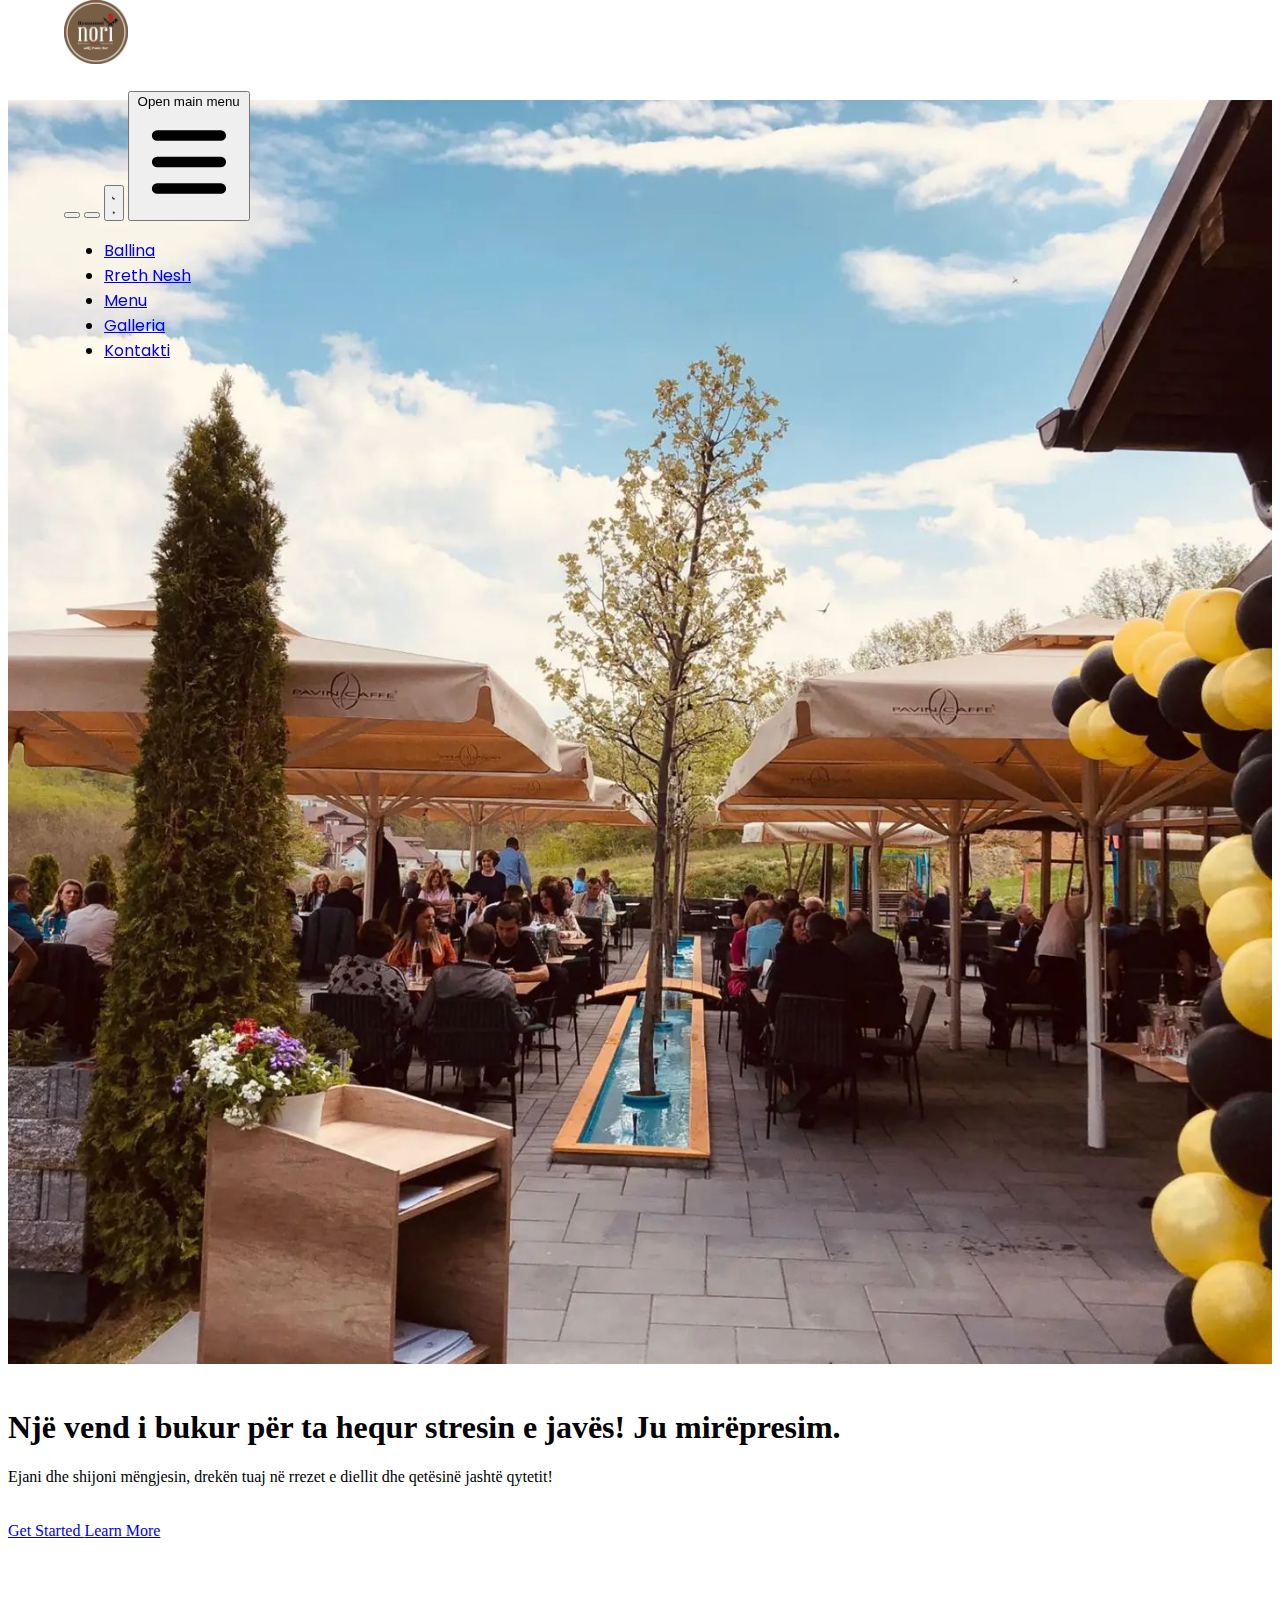
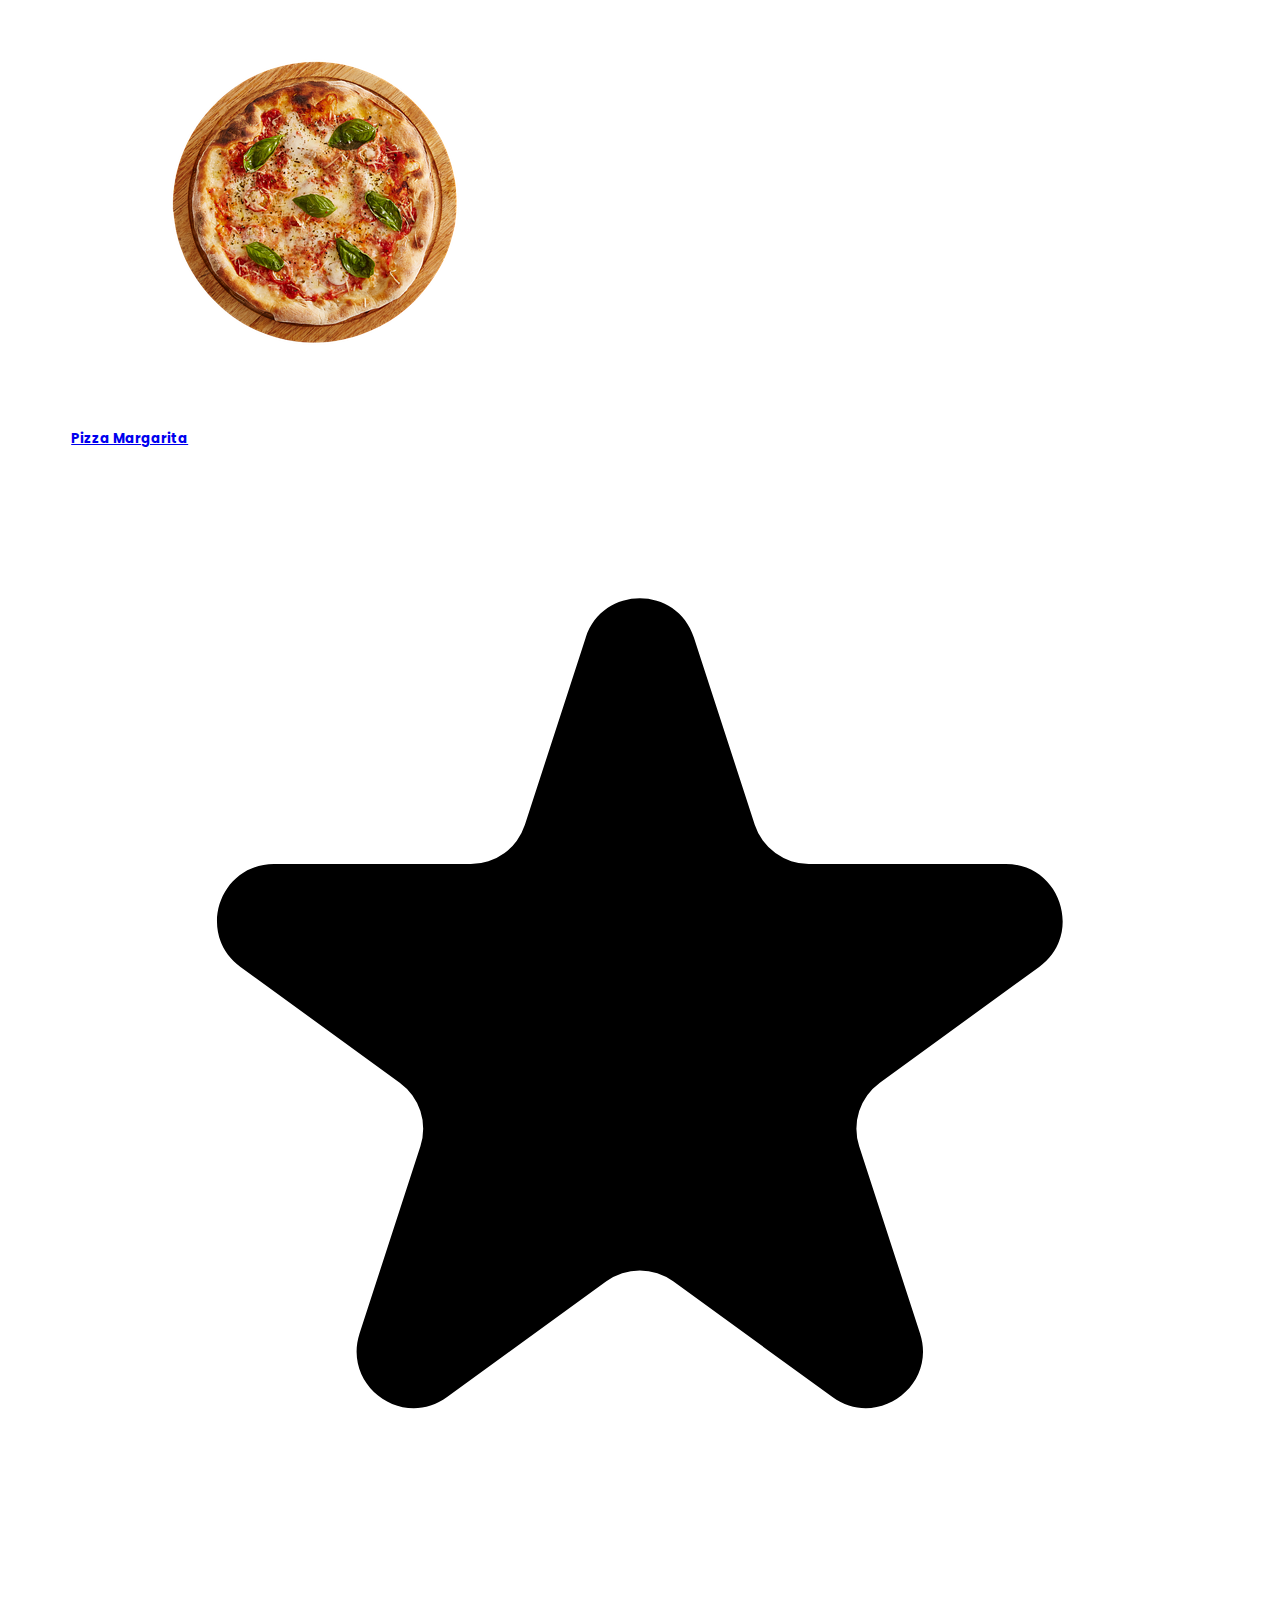
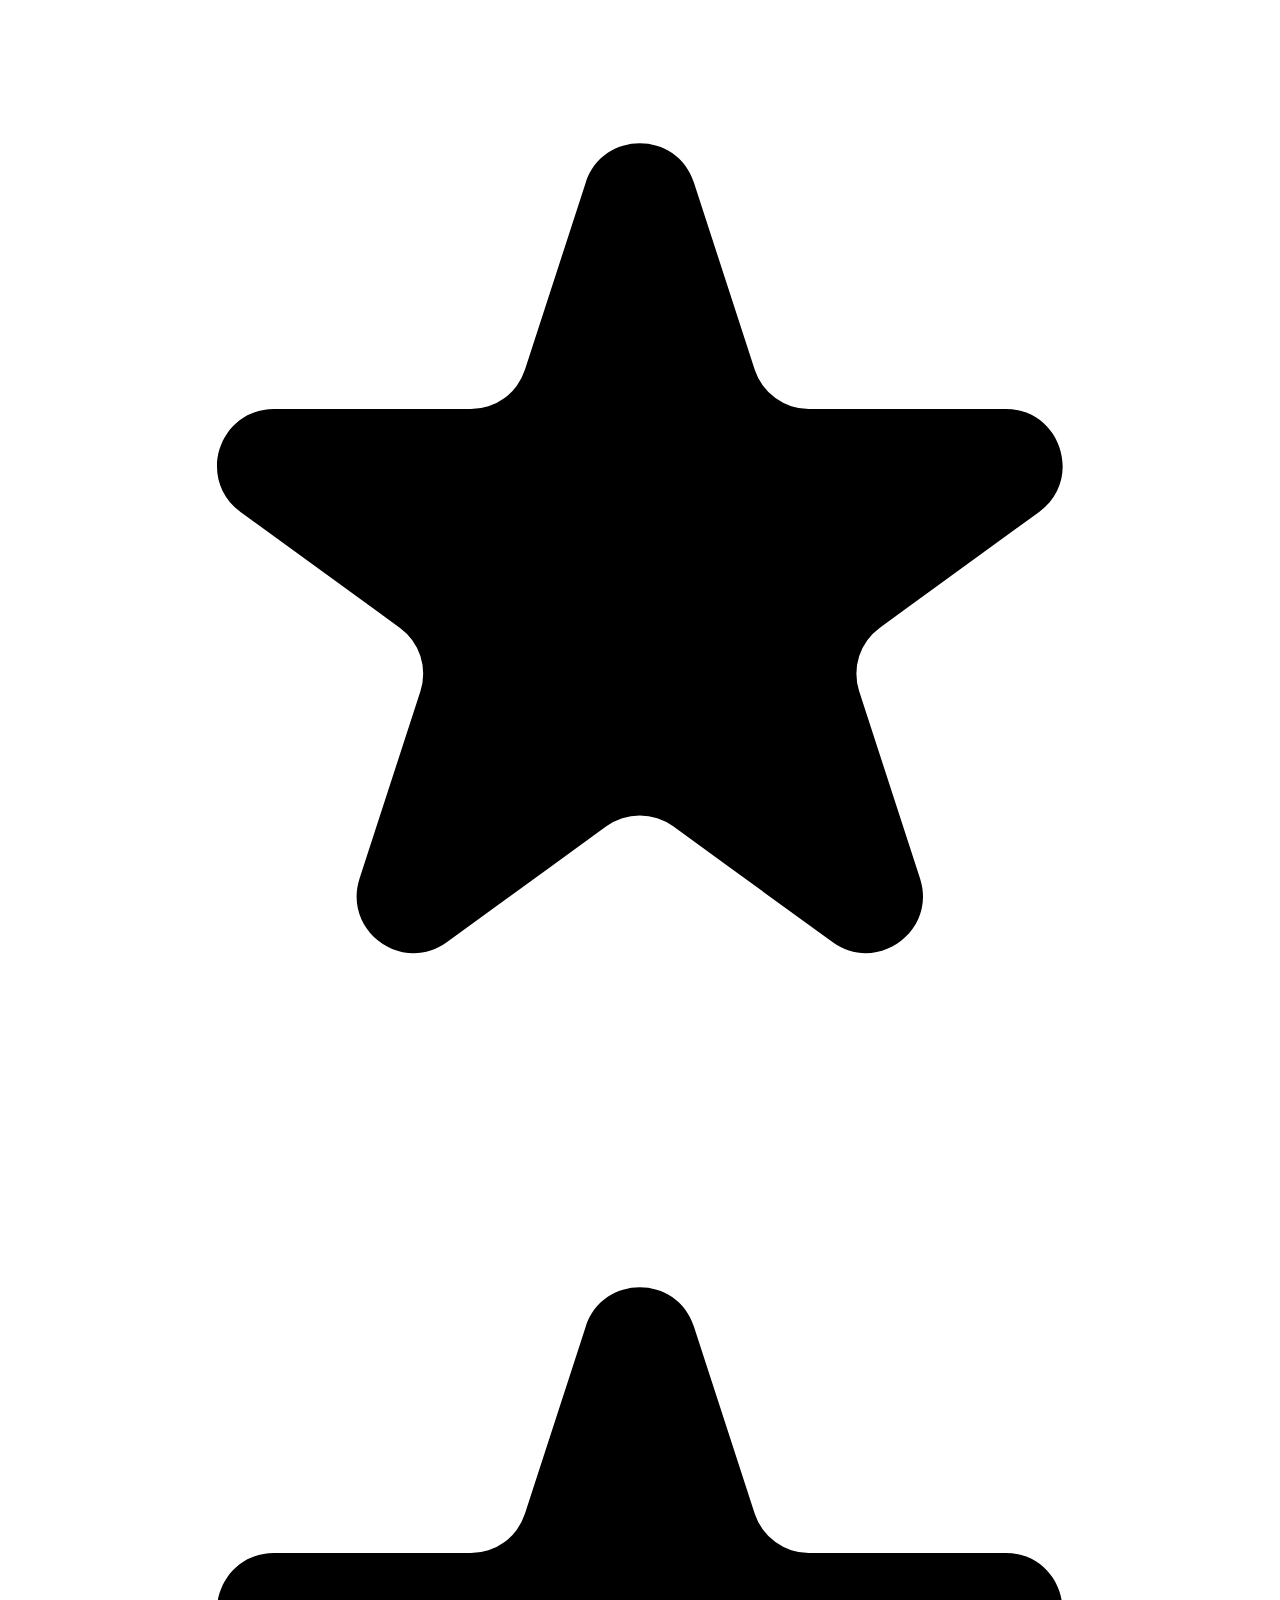
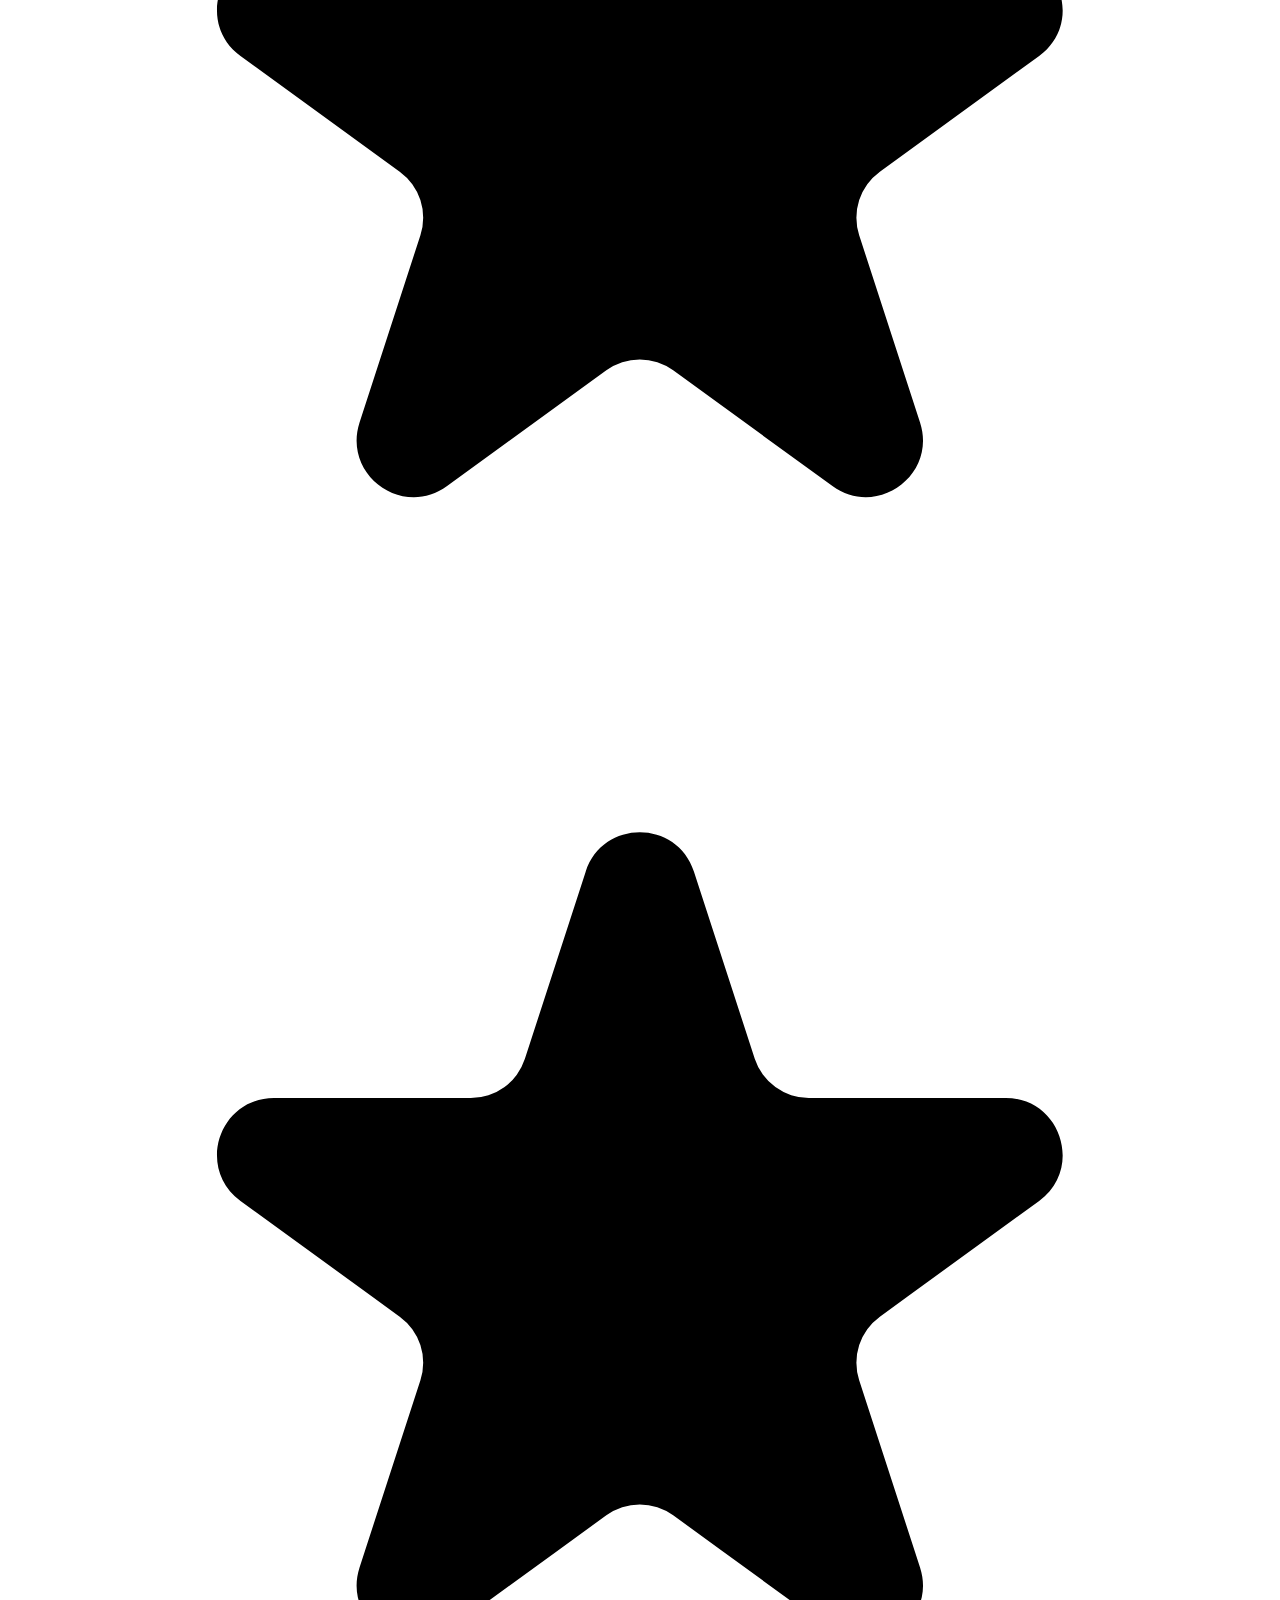
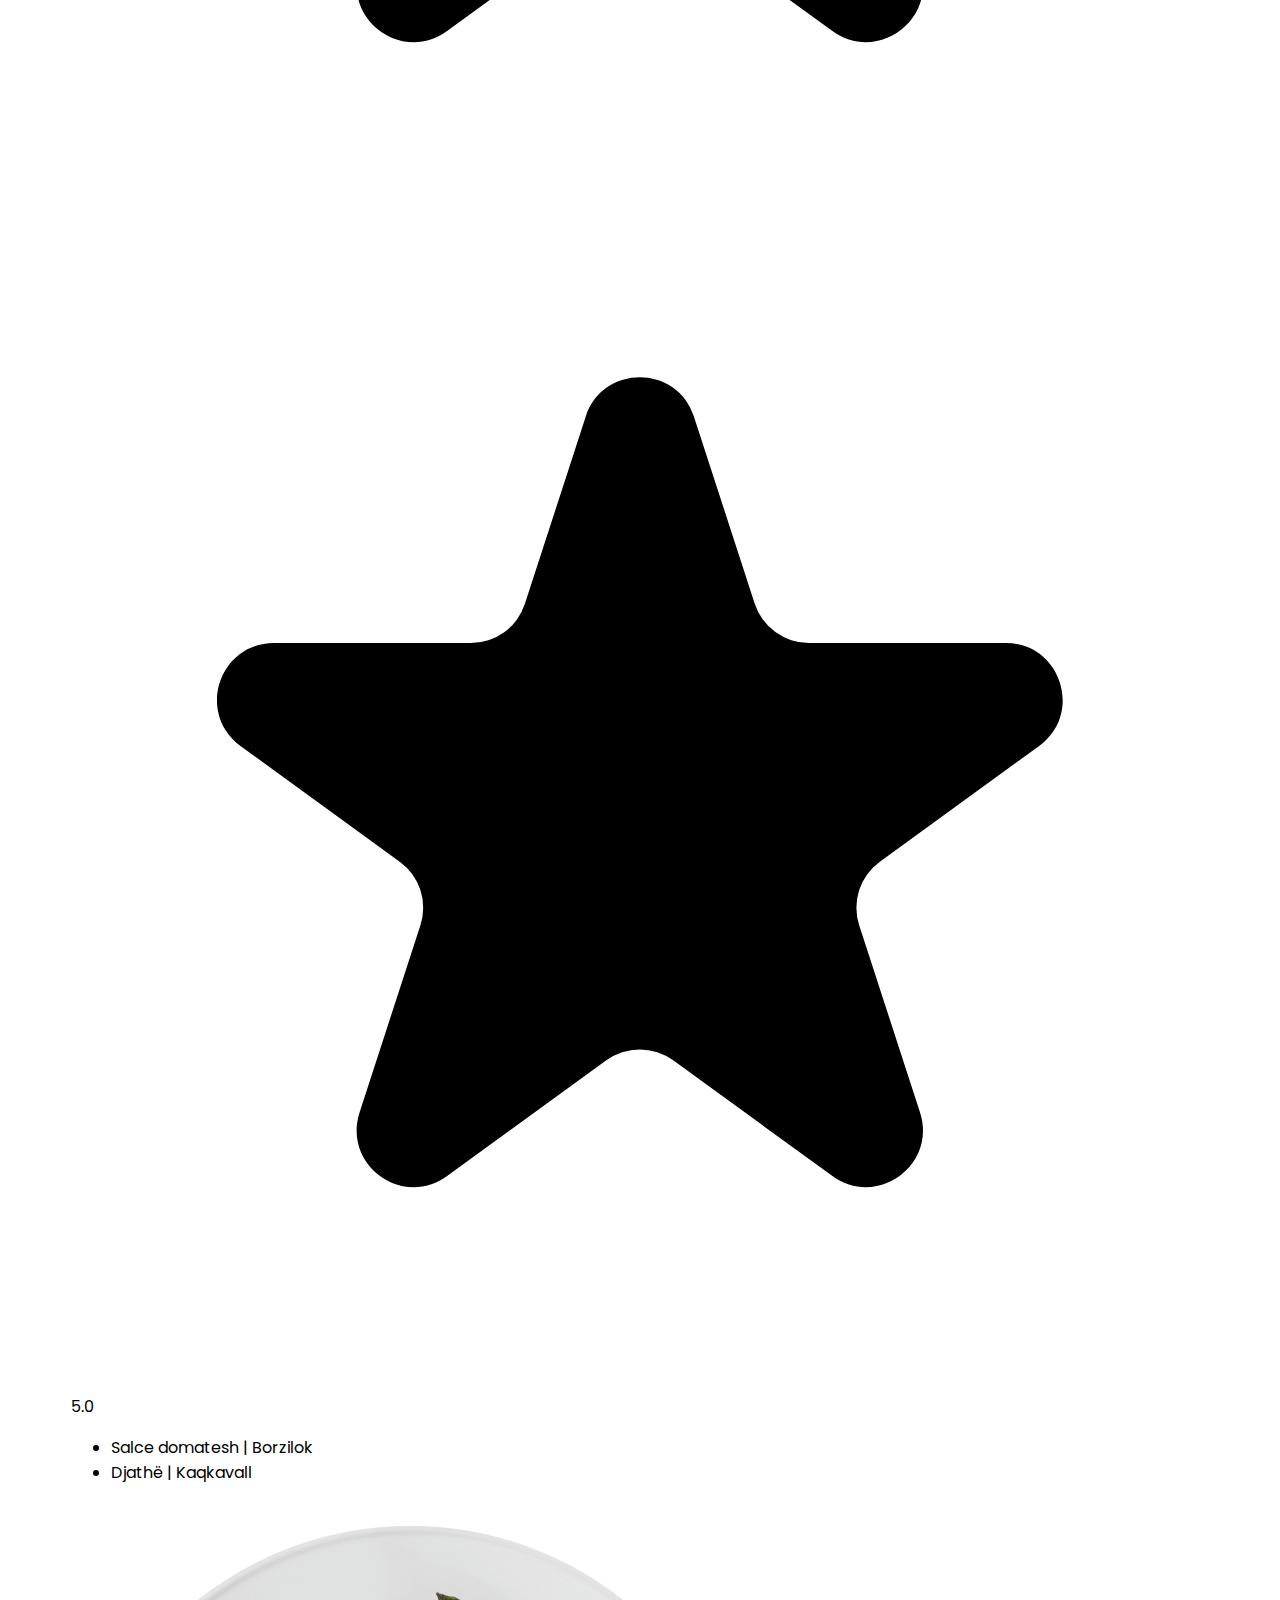
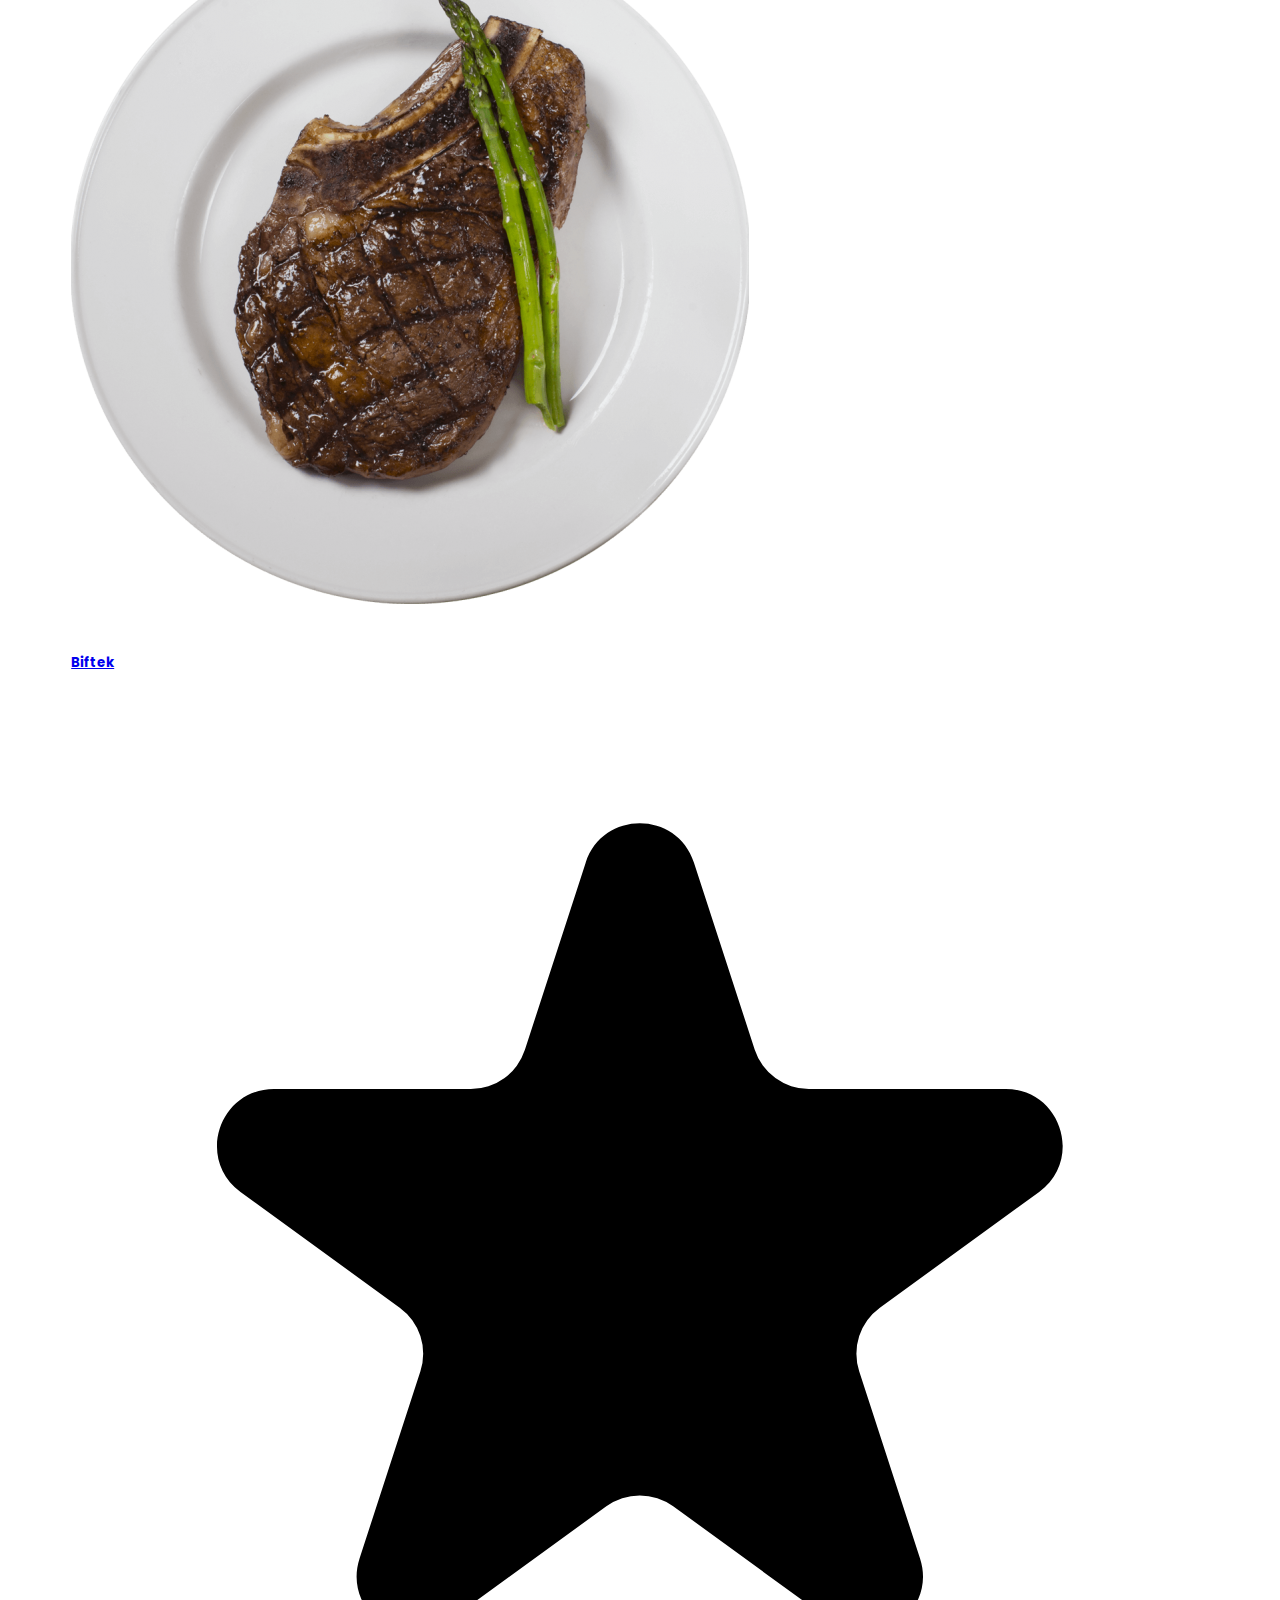
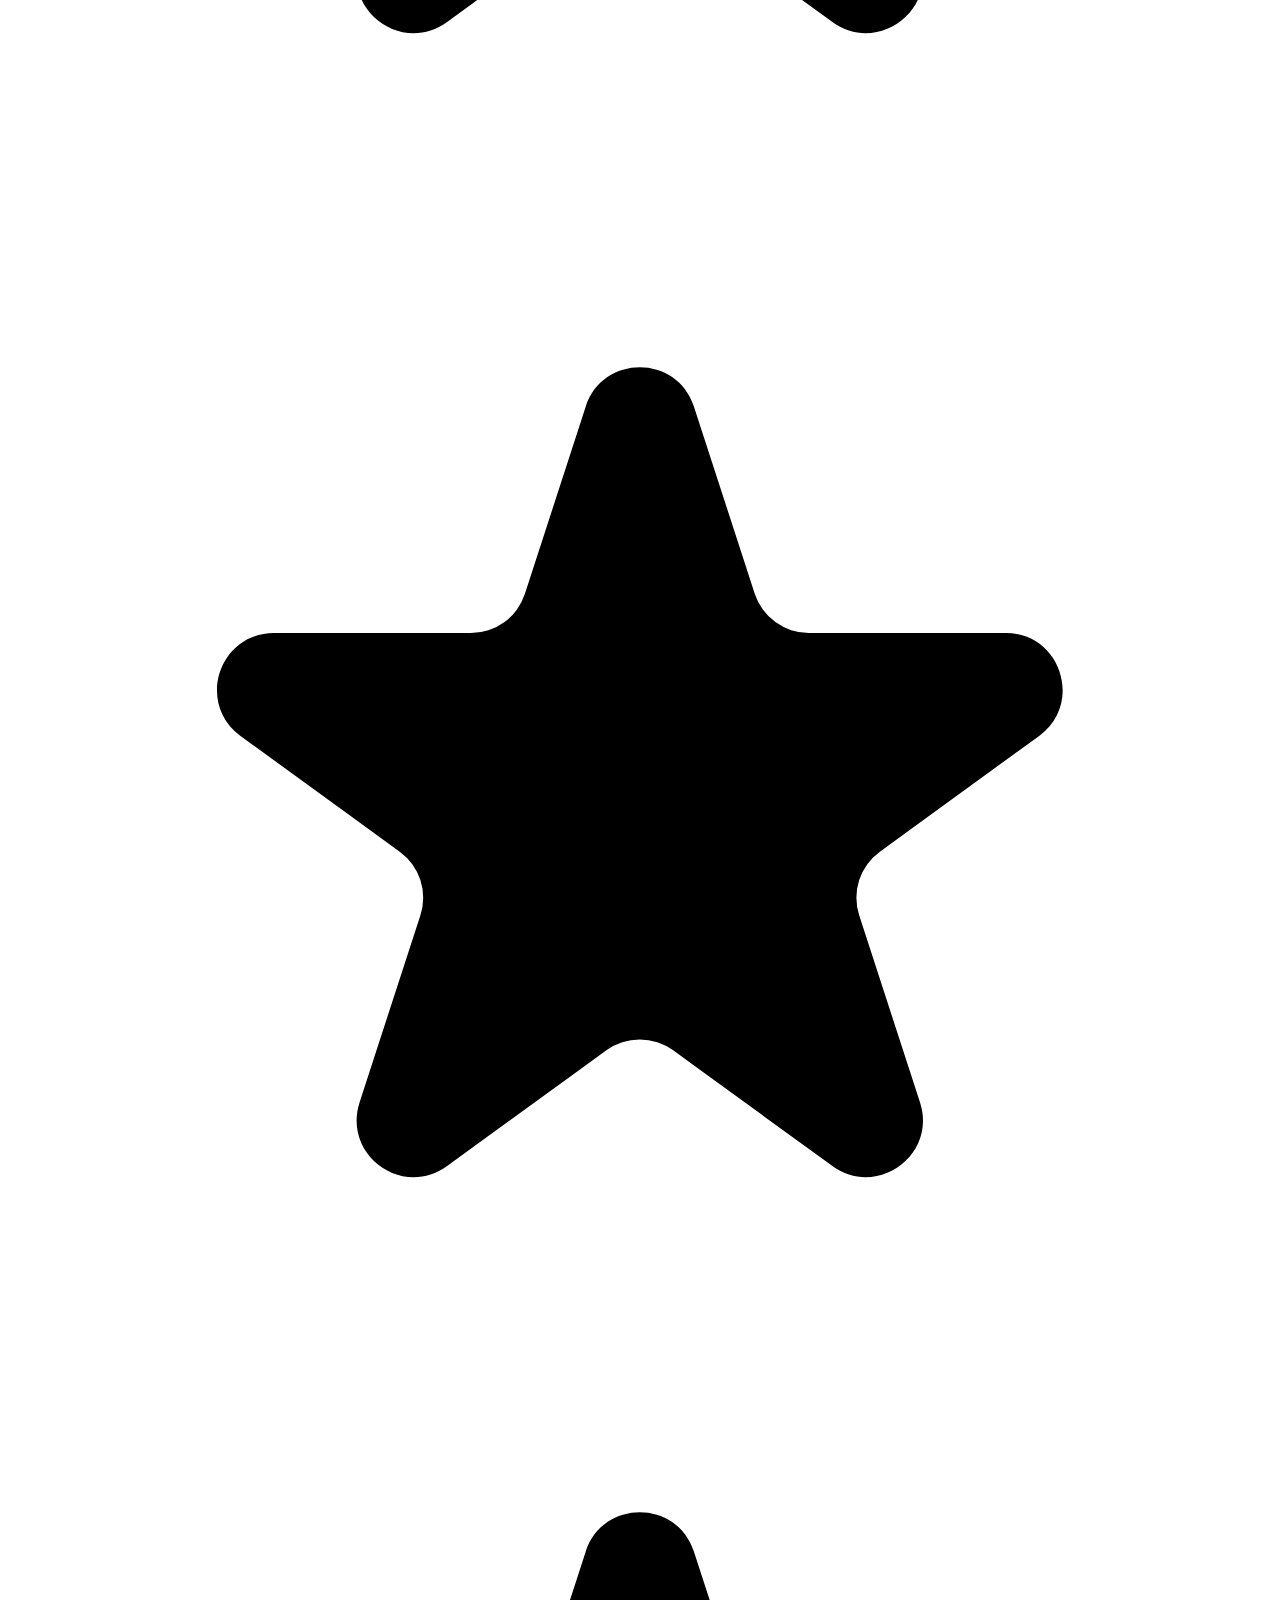
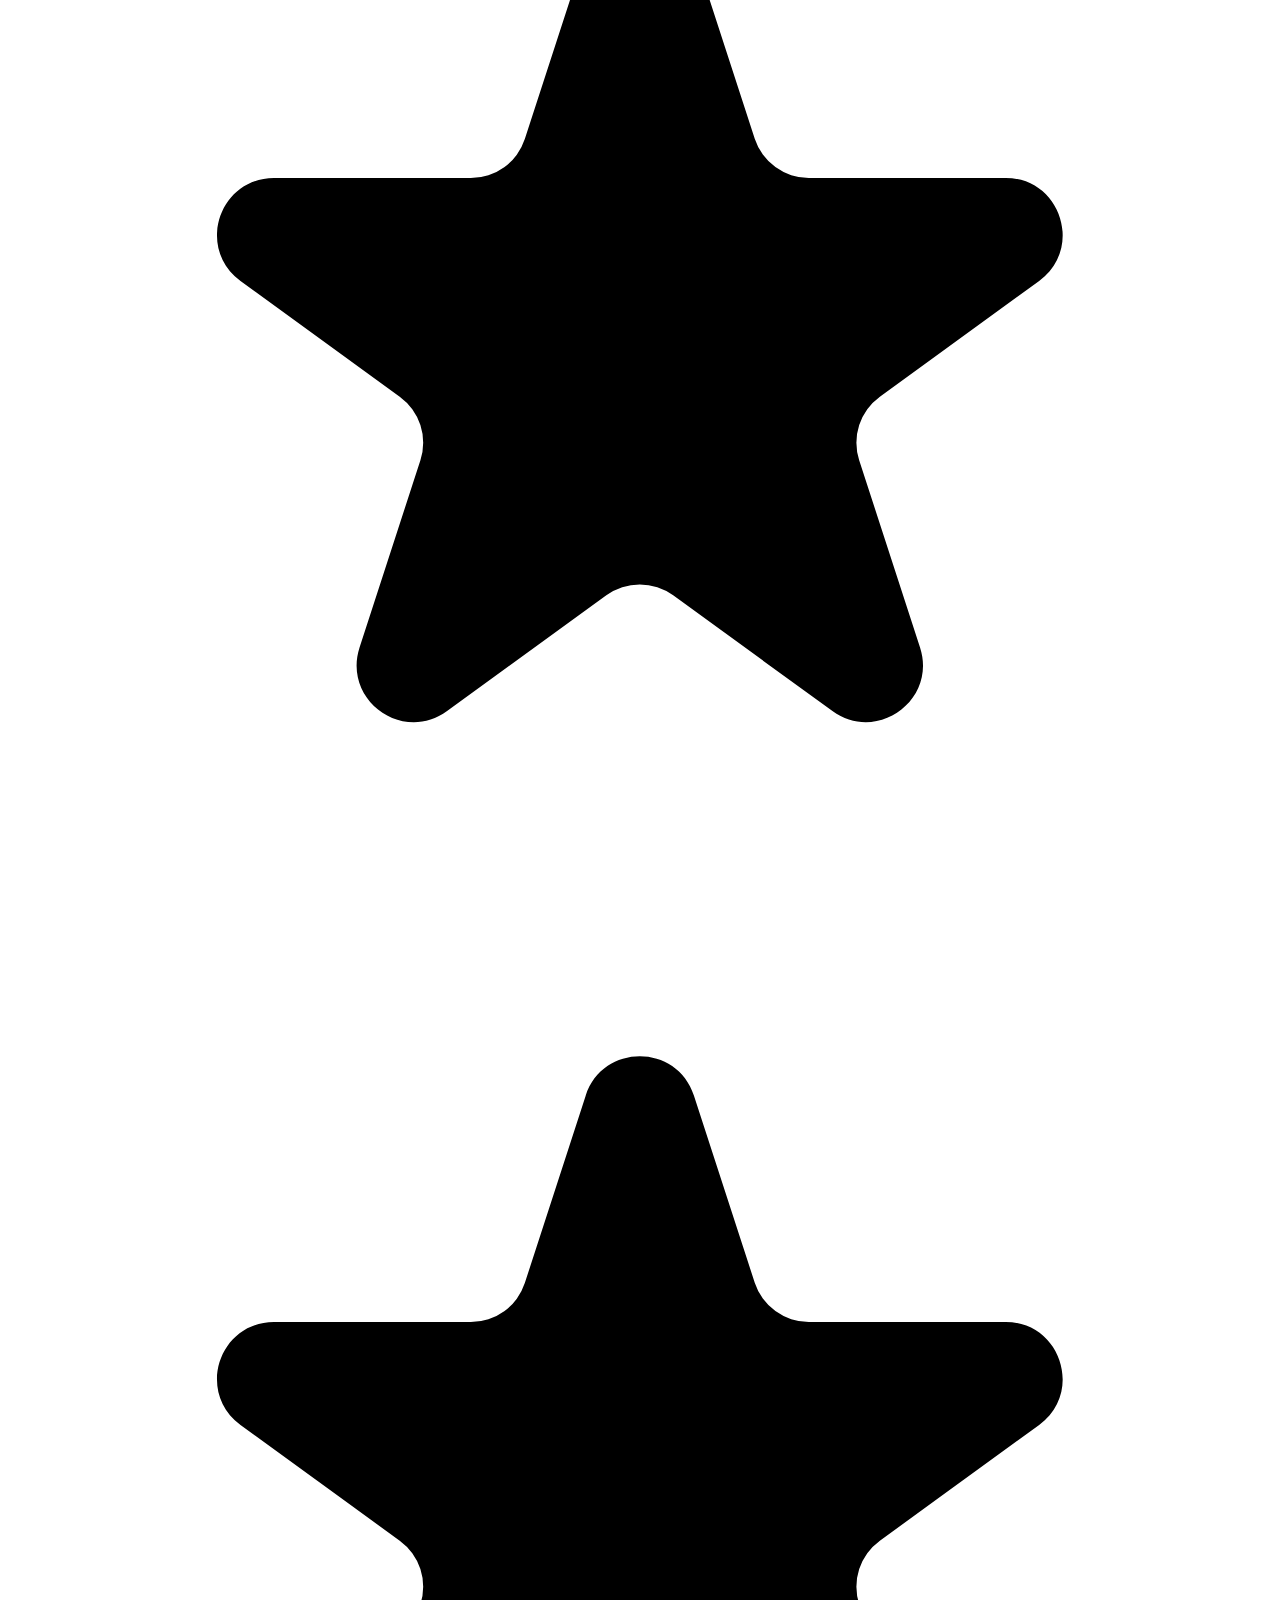
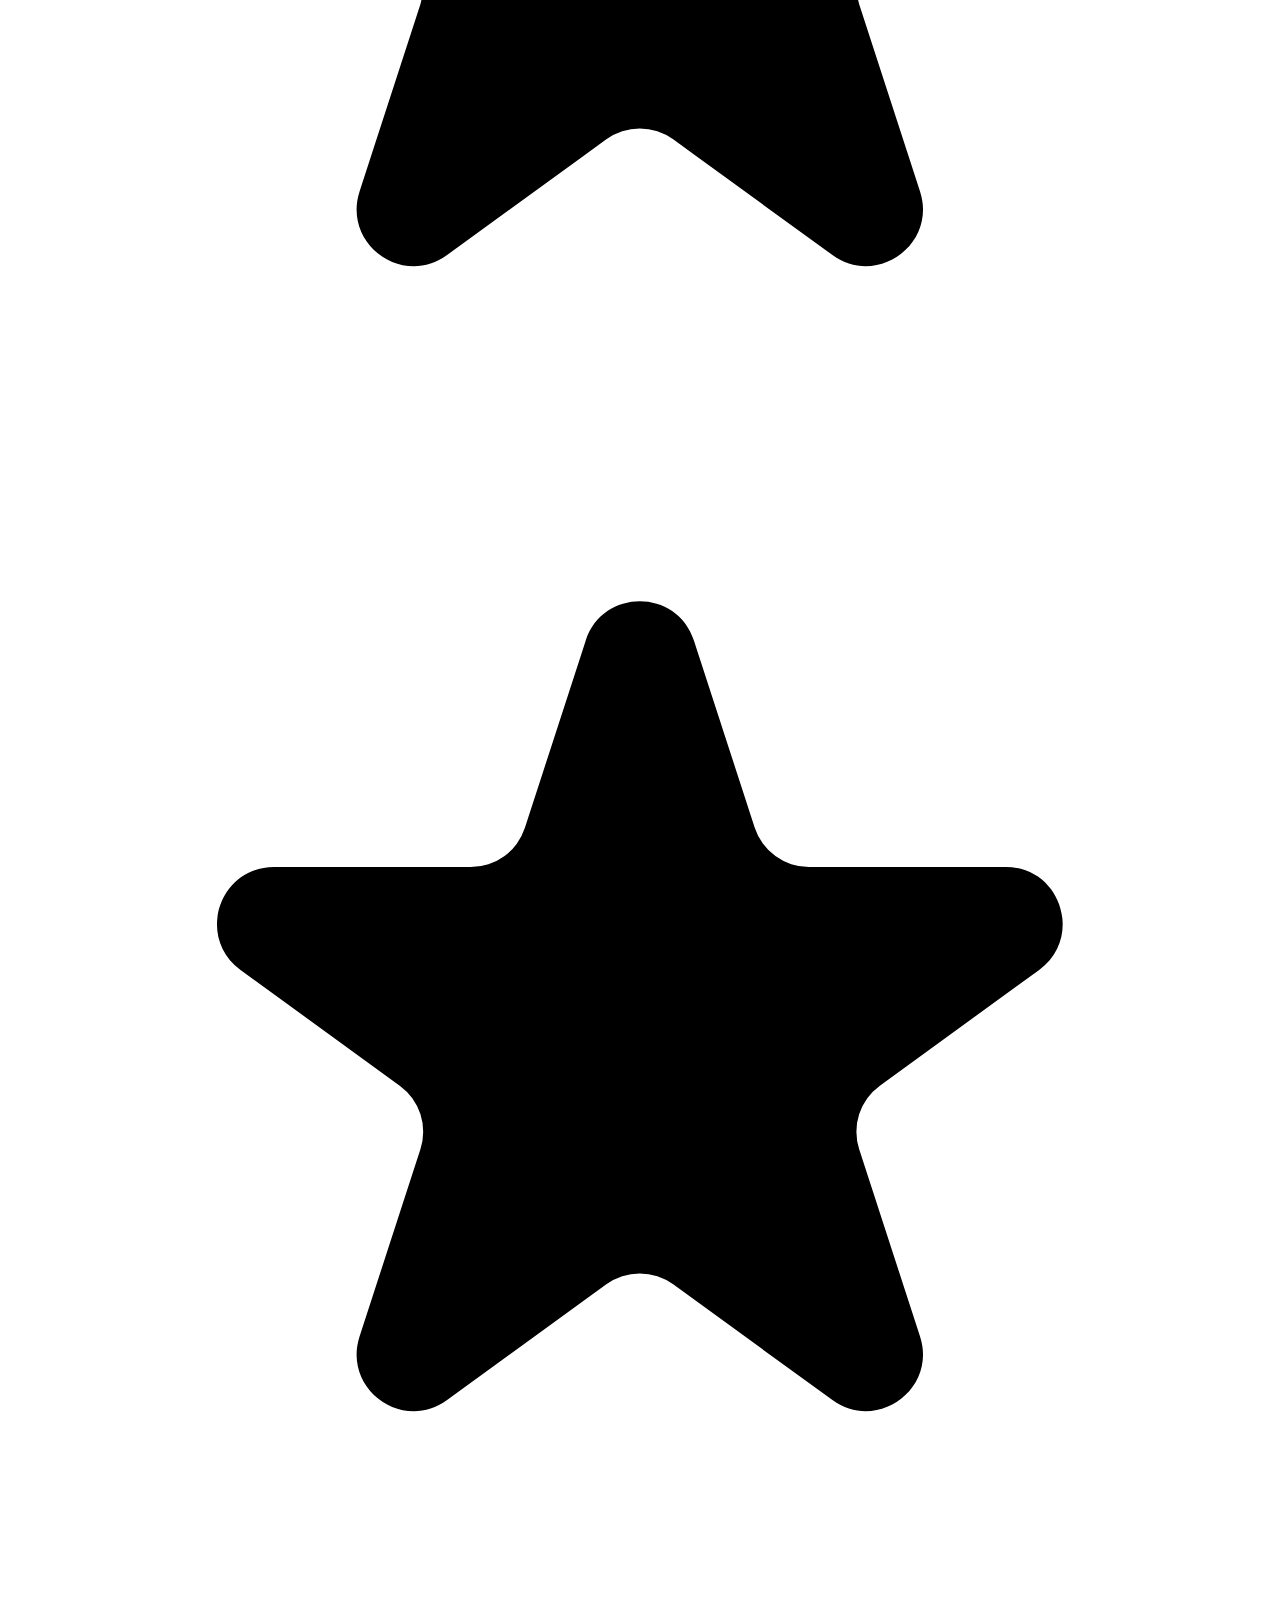
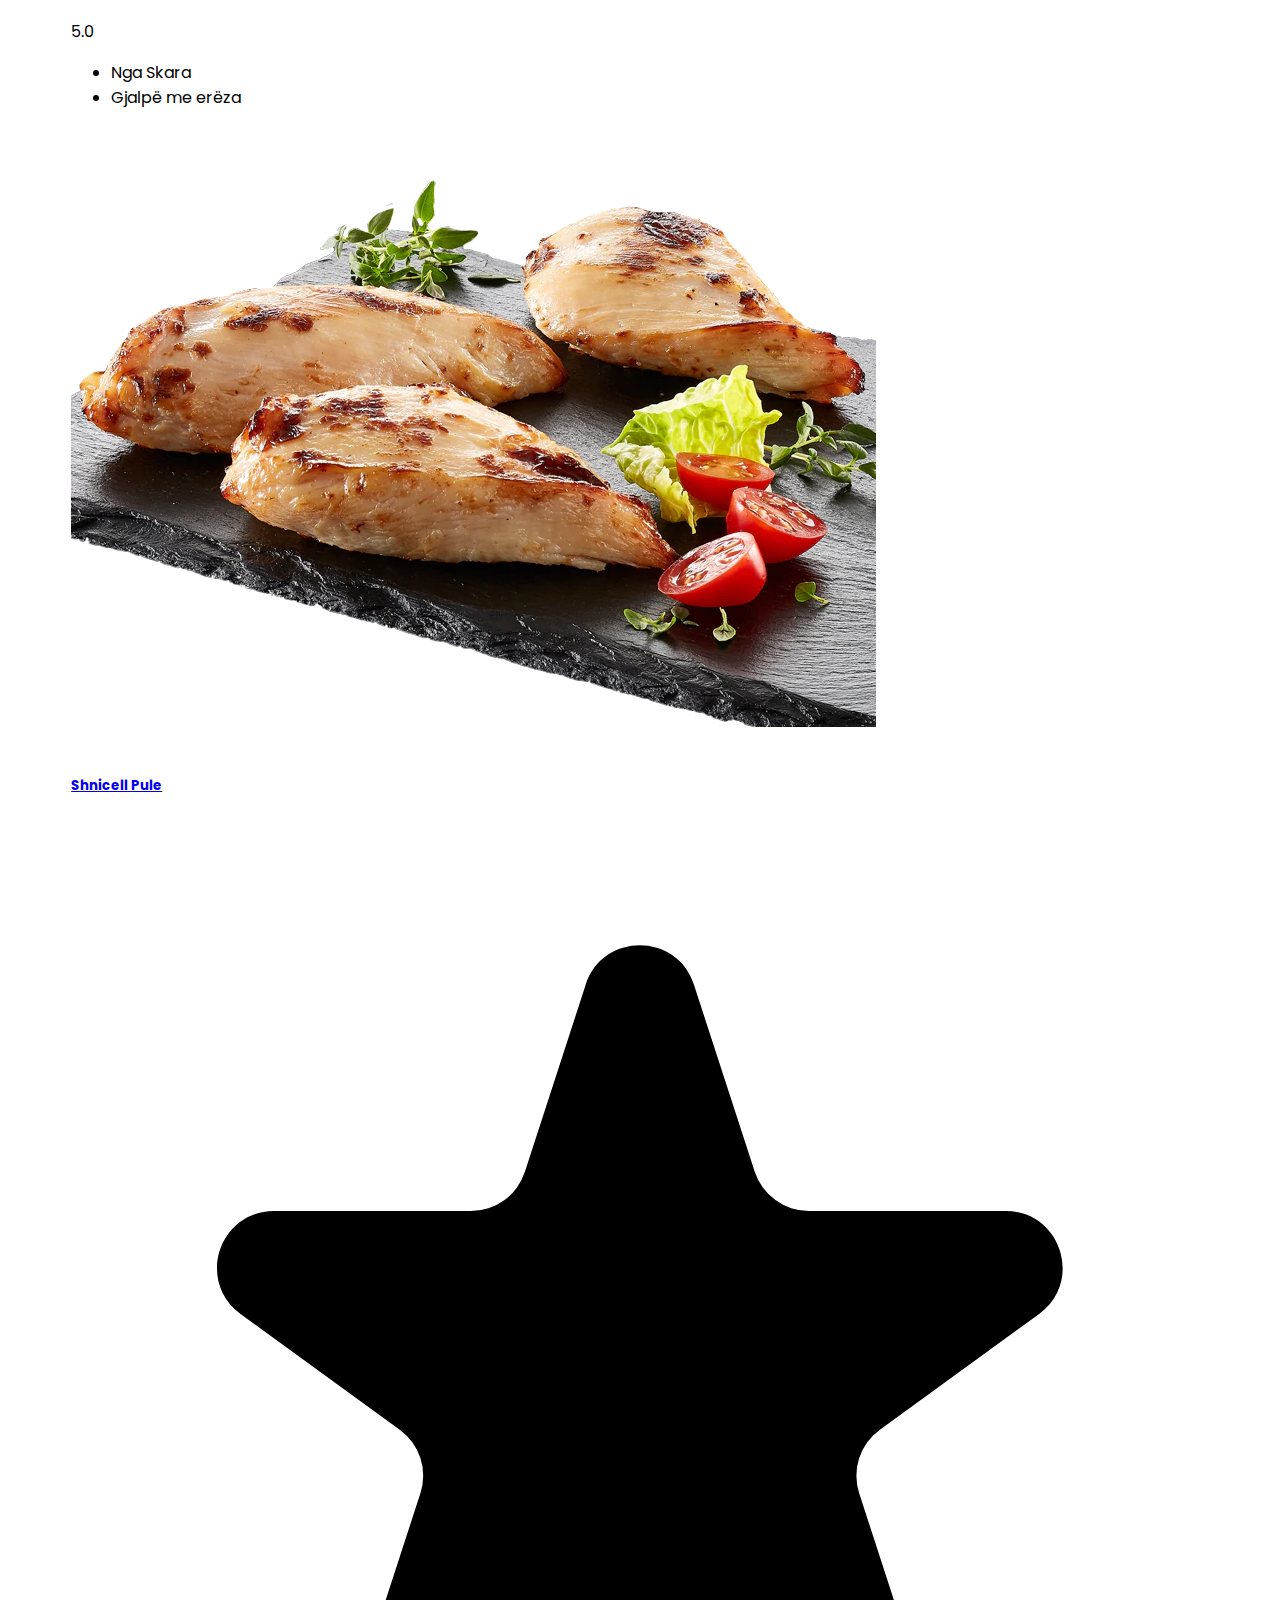
==== commit 2171ee60: "Implement popular dishes design" ====
--- a/index.html
+++ b/index.html
@@ -182,107 +182,276 @@
         <section id="#rreth-nesh">
             <div class="p-8">
                 <div class="grid grid-cols-1 md:grid-cols-4 lg:grid-cols-4 gap-4 lg:gap-8">
-
-                    <div class="flex-shrink-0 m-6 relative overflow-hidden bg-teal-500 rounded-lg max-w-xs shadow-lg">
-                        <svg class="absolute bottom-0 left-0 mb-8" viewBox="0 0 375 283" fill="none"
-                            style="transform: scale(1.5); opacity: 0.1;">
-                            <rect x="159.52" y="175" width="152" height="152" rx="8" transform="rotate(-45 159.52 175)"
-                                fill="white" />
-                            <rect y="107.48" width="152" height="152" rx="8" transform="rotate(-45 0 107.48)"
-                                fill="white" />
-                        </svg>
-                        <div class="relative pt-10 px-10 flex items-center justify-center">
-                            <div class="block absolute w-48 h-48 bottom-0 left-0 -mb-24 ml-3"
-                                style="background: radial-gradient(black, transparent 60%); transform: rotate3d(0, 0, 1, 20deg) scale3d(1, 0.6, 1); opacity: 0.2;">
-                            </div>
-                            <img class="relative w-40"
-                                src="https://user-images.githubusercontent.com/2805249/64069998-305de300-cc9a-11e9-8ae7-5a0fe00299f2.png"
-                                alt="">
-                        </div>
-                        <div class="relative text-white px-6 pb-6 mt-6">
-                            <span class="block opacity-75 -mb-1">Outdoor</span>
-                            <div class="flex justify-between">
-                                <span class="block font-semibold text-xl">Monstera</span>
-                                <span
-                                    class="block bg-white rounded-full text-teal-500 text-xs font-bold px-3 py-2 leading-none flex items-center">$45.00</span>
+                    <!-- First Card - Pizza Margarita -->
+                    <div class="p-4  rounded-md flex items-center justify-center">
+                        <div
+                            class="w-full max-w-sm bg-white rounded-lg shadow-lg border dark:bg-gray-800 dark:border-gray-700">
+                            <a href="#">
+                                <img class="p-8 rounded-t-lg h-64 w-100 object-cover " src="/assets/pizza.webp"
+                                    alt="product image">
+                            </a>
+                            <div class="px-5 pb-5">
+                                <a href="#">
+                                    <h5 class="text-xl font-semibold tracking-tight text-gray-900 dark:text-white">Pizza
+                                        Margarita
+                                    </h5>
+                                </a>
+                                <div class="flex items-center mt-2.5 mb-5">
+                                    <svg aria-hidden="true" class="w-5 h-5 text-yellow-300" fill="currentColor"
+                                        viewBox="0 0 20 20" xmlns="http://www.w3.org/2000/svg">
+                                        <title>First star</title>
+                                        <path
+                                            d="M9.049 2.927c.3-.921 1.603-.921 1.902 0l1.07 3.292a1 1 0 00.95.69h3.462c.969 0 1.371 1.24.588 1.81l-2.8 2.034a1 1 0 00-.364 1.118l1.07 3.292c.3.921-.755 1.688-1.54 1.118l-2.8-2.034a1 1 0 00-1.175 0l-2.8 2.034c-.784.57-1.838-.197-1.539-1.118l1.07-3.292a1 1 0 00-.364-1.118L2.98 8.72c-.783-.57-.38-1.81.588-1.81h3.461a1 1 0 00.951-.69l1.07-3.292z">
+                                        </path>
+                                    </svg>
+                                    <svg aria-hidden="true" class="w-5 h-5 text-yellow-300" fill="currentColor"
+                                        viewBox="0 0 20 20" xmlns="http://www.w3.org/2000/svg">
+                                        <title>Second star</title>
+                                        <path
+                                            d="M9.049 2.927c.3-.921 1.603-.921 1.902 0l1.07 3.292a1 1 0 00.95.69h3.462c.969 0 1.371 1.24.588 1.81l-2.8 2.034a1 1 0 00-.364 1.118l1.07 3.292c.3.921-.755 1.688-1.54 1.118l-2.8-2.034a1 1 0 00-1.175 0l-2.8 2.034c-.784.57-1.838-.197-1.539-1.118l1.07-3.292a1 1 0 00-.364-1.118L2.98 8.72c-.783-.57-.38-1.81.588-1.81h3.461a1 1 0 00.951-.69l1.07-3.292z">
+                                        </path>
+                                    </svg>
+                                    <svg aria-hidden="true" class="w-5 h-5 text-yellow-300" fill="currentColor"
+                                        viewBox="0 0 20 20" xmlns="http://www.w3.org/2000/svg">
+                                        <title>Third star</title>
+                                        <path
+                                            d="M9.049 2.927c.3-.921 1.603-.921 1.902 0l1.07 3.292a1 1 0 00.95.69h3.462c.969 0 1.371 1.24.588 1.81l-2.8 2.034a1 1 0 00-.364 1.118l1.07 3.292c.3.921-.755 1.688-1.54 1.118l-2.8-2.034a1 1 0 00-1.175 0l-2.8 2.034c-.784.57-1.838-.197-1.539-1.118l1.07-3.292a1 1 0 00-.364-1.118L2.98 8.72c-.783-.57-.38-1.81.588-1.81h3.461a1 1 0 00.951-.69l1.07-3.292z">
+                                        </path>
+                                    </svg>
+                                    <svg aria-hidden="true" class="w-5 h-5 text-yellow-300" fill="currentColor"
+                                        viewBox="0 0 20 20" xmlns="http://www.w3.org/2000/svg">
+                                        <title>Fourth star</title>
+                                        <path
+                                            d="M9.049 2.927c.3-.921 1.603-.921 1.902 0l1.07 3.292a1 1 0 00.95.69h3.462c.969 0 1.371 1.24.588 1.81l-2.8 2.034a1 1 0 00-.364 1.118l1.07 3.292c.3.921-.755 1.688-1.54 1.118l-2.8-2.034a1 1 0 00-1.175 0l-2.8 2.034c-.784.57-1.838-.197-1.539-1.118l1.07-3.292a1 1 0 00-.364-1.118L2.98 8.72c-.783-.57-.38-1.81.588-1.81h3.461a1 1 0 00.951-.69l1.07-3.292z">
+                                        </path>
+                                    </svg>
+                                    <svg aria-hidden="true" class="w-5 h-5 text-yellow-300" fill="currentColor"
+                                        viewBox="0 0 20 20" xmlns="http://www.w3.org/2000/svg">
+                                        <title>Fifth star</title>
+                                        <path
+                                            d="M9.049 2.927c.3-.921 1.603-.921 1.902 0l1.07 3.292a1 1 0 00.95.69h3.462c.969 0 1.371 1.24.588 1.81l-2.8 2.034a1 1 0 00-.364 1.118l1.07 3.292c.3.921-.755 1.688-1.54 1.118l-2.8-2.034a1 1 0 00-1.175 0l-2.8 2.034c-.784.57-1.838-.197-1.539-1.118l1.07-3.292a1 1 0 00-.364-1.118L2.98 8.72c-.783-.57-.38-1.81.588-1.81h3.461a1 1 0 00.951-.69l1.07-3.292z">
+                                        </path>
+                                    </svg>
+                                    <span
+                                        class="bg-blue-100 text-blue-800 text-xs font-semibold mr-2 px-2.5 py-0.5 rounded dark:bg-blue-200 dark:text-blue-800 ml-3">5.0</span>
+                                </div>
+                                <ul class="dark:text-white">
+                                    <li>Salce domatesh | Borzilok</li>
+                                    <li>Djathë | Kaqkavall</li>
+                                    <br>
+                                </ul>
+
+                                <div class="flex justify-between items-center">
+
+
+                                </div>
                             </div>
                         </div>
                     </div>
-                    <div class="flex-shrink-0 m-6 relative overflow-hidden bg-teal-500 rounded-lg max-w-xs shadow-lg">
-                        <svg class="absolute bottom-0 left-0 mb-8" viewBox="0 0 375 283" fill="none"
-                            style="transform: scale(1.5); opacity: 0.1;">
-                            <rect x="159.52" y="175" width="152" height="152" rx="8" transform="rotate(-45 159.52 175)"
-                                fill="white" />
-                            <rect y="107.48" width="152" height="152" rx="8" transform="rotate(-45 0 107.48)"
-                                fill="white" />
-                        </svg>
-                        <div class="relative pt-10 px-10 flex items-center justify-center">
-                            <div class="block absolute w-48 h-48 bottom-0 left-0 -mb-24 ml-3"
-                                style="background: radial-gradient(black, transparent 60%); transform: rotate3d(0, 0, 1, 20deg) scale3d(1, 0.6, 1); opacity: 0.2;">
-                            </div>
-                            <img class="relative w-40"
-                                src="https://user-images.githubusercontent.com/2805249/64069998-305de300-cc9a-11e9-8ae7-5a0fe00299f2.png"
-                                alt="">
-                        </div>
-                        <div class="relative text-white px-6 pb-6 mt-6">
-                            <span class="block opacity-75 -mb-1">Outdoor</span>
-                            <div class="flex justify-between">
-                                <span class="block font-semibold text-xl">Monstera</span>
-                                <span
-                                    class="block bg-white rounded-full text-teal-500 text-xs font-bold px-3 py-2 leading-none flex items-center">$45.00</span>
+
+                    <!-- Second Card - Biftek -->
+                    <div class="p-4  rounded-md flex items-center justify-center">
+                        <div
+                            class="w-full max-w-sm bg-white rounded-lg shadow-lg border dark:bg-gray-800 dark:border-gray-700">
+                            <a href="#">
+                                <img class="p-8 rounded-t-lg h-64 w-100 object-cover mx-auto" src="/assets/biftek.webp"
+                                    alt="product image">
+                            </a>
+                            <div class="px-5 pb-5">
+                                <a href="#">
+                                    <h5 class="text-xl font-semibold tracking-tight text-gray-900 dark:text-white">
+                                        Biftek
+                                    </h5>
+                                </a>
+                                <div class="flex items-center mt-2.5 mb-5">
+                                    <svg aria-hidden="true" class="w-5 h-5 text-yellow-300" fill="currentColor"
+                                        viewBox="0 0 20 20" xmlns="http://www.w3.org/2000/svg">
+                                        <title>First star</title>
+                                        <path
+                                            d="M9.049 2.927c.3-.921 1.603-.921 1.902 0l1.07 3.292a1 1 0 00.95.69h3.462c.969 0 1.371 1.24.588 1.81l-2.8 2.034a1 1 0 00-.364 1.118l1.07 3.292c.3.921-.755 1.688-1.54 1.118l-2.8-2.034a1 1 0 00-1.175 0l-2.8 2.034c-.784.57-1.838-.197-1.539-1.118l1.07-3.292a1 1 0 00-.364-1.118L2.98 8.72c-.783-.57-.38-1.81.588-1.81h3.461a1 1 0 00.951-.69l1.07-3.292z">
+                                        </path>
+                                    </svg>
+                                    <svg aria-hidden="true" class="w-5 h-5 text-yellow-300" fill="currentColor"
+                                        viewBox="0 0 20 20" xmlns="http://www.w3.org/2000/svg">
+                                        <title>Second star</title>
+                                        <path
+                                            d="M9.049 2.927c.3-.921 1.603-.921 1.902 0l1.07 3.292a1 1 0 00.95.69h3.462c.969 0 1.371 1.24.588 1.81l-2.8 2.034a1 1 0 00-.364 1.118l1.07 3.292c.3.921-.755 1.688-1.54 1.118l-2.8-2.034a1 1 0 00-1.175 0l-2.8 2.034c-.784.57-1.838-.197-1.539-1.118l1.07-3.292a1 1 0 00-.364-1.118L2.98 8.72c-.783-.57-.38-1.81.588-1.81h3.461a1 1 0 00.951-.69l1.07-3.292z">
+                                        </path>
+                                    </svg>
+                                    <svg aria-hidden="true" class="w-5 h-5 text-yellow-300" fill="currentColor"
+                                        viewBox="0 0 20 20" xmlns="http://www.w3.org/2000/svg">
+                                        <title>Third star</title>
+                                        <path
+                                            d="M9.049 2.927c.3-.921 1.603-.921 1.902 0l1.07 3.292a1 1 0 00.95.69h3.462c.969 0 1.371 1.24.588 1.81l-2.8 2.034a1 1 0 00-.364 1.118l1.07 3.292c.3.921-.755 1.688-1.54 1.118l-2.8-2.034a1 1 0 00-1.175 0l-2.8 2.034c-.784.57-1.838-.197-1.539-1.118l1.07-3.292a1 1 0 00-.364-1.118L2.98 8.72c-.783-.57-.38-1.81.588-1.81h3.461a1 1 0 00.951-.69l1.07-3.292z">
+                                        </path>
+                                    </svg>
+                                    <svg aria-hidden="true" class="w-5 h-5 text-yellow-300" fill="currentColor"
+                                        viewBox="0 0 20 20" xmlns="http://www.w3.org/2000/svg">
+                                        <title>Fourth star</title>
+                                        <path
+                                            d="M9.049 2.927c.3-.921 1.603-.921 1.902 0l1.07 3.292a1 1 0 00.95.69h3.462c.969 0 1.371 1.24.588 1.81l-2.8 2.034a1 1 0 00-.364 1.118l1.07 3.292c.3.921-.755 1.688-1.54 1.118l-2.8-2.034a1 1 0 00-1.175 0l-2.8 2.034c-.784.57-1.838-.197-1.539-1.118l1.07-3.292a1 1 0 00-.364-1.118L2.98 8.72c-.783-.57-.38-1.81.588-1.81h3.461a1 1 0 00.951-.69l1.07-3.292z">
+                                        </path>
+                                    </svg>
+                                    <svg aria-hidden="true" class="w-5 h-5 text-yellow-300" fill="currentColor"
+                                        viewBox="0 0 20 20" xmlns="http://www.w3.org/2000/svg">
+                                        <title>Fifth star</title>
+                                        <path
+                                            d="M9.049 2.927c.3-.921 1.603-.921 1.902 0l1.07 3.292a1 1 0 00.95.69h3.462c.969 0 1.371 1.24.588 1.81l-2.8 2.034a1 1 0 00-.364 1.118l1.07 3.292c.3.921-.755 1.688-1.54 1.118l-2.8-2.034a1 1 0 00-1.175 0l-2.8 2.034c-.784.57-1.838-.197-1.539-1.118l1.07-3.292a1 1 0 00-.364-1.118L2.98 8.72c-.783-.57-.38-1.81.588-1.81h3.461a1 1 0 00.951-.69l1.07-3.292z">
+                                        </path>
+                                    </svg>
+                                    <span
+                                        class="bg-blue-100 text-blue-800 text-xs font-semibold mr-2 px-2.5 py-0.5 rounded dark:bg-blue-200 dark:text-blue-800 ml-3">5.0</span>
+                                </div>
+                                <ul class="dark:text-white">
+                                    <li>Nga Skara</li>
+                                    <li>Gjalpë me erëza</li>
+                                    <br>
+                                </ul>
+
+                                <div class="flex justify-between items-center">
+
+
+                                </div>
                             </div>
                         </div>
                     </div>
-                    <div class="flex-shrink-0 m-6 relative overflow-hidden bg-teal-500 rounded-lg max-w-xs shadow-lg">
-                        <svg class="absolute bottom-0 left-0 mb-8" viewBox="0 0 375 283" fill="none"
-                            style="transform: scale(1.5); opacity: 0.1;">
-                            <rect x="159.52" y="175" width="152" height="152" rx="8" transform="rotate(-45 159.52 175)"
-                                fill="white" />
-                            <rect y="107.48" width="152" height="152" rx="8" transform="rotate(-45 0 107.48)"
-                                fill="white" />
-                        </svg>
-                        <div class="relative pt-10 px-10 flex items-center justify-center">
-                            <div class="block absolute w-48 h-48 bottom-0 left-0 -mb-24 ml-3"
-                                style="background: radial-gradient(black, transparent 60%); transform: rotate3d(0, 0, 1, 20deg) scale3d(1, 0.6, 1); opacity: 0.2;">
-                            </div>
-                            <img class="relative w-40"
-                                src="https://user-images.githubusercontent.com/2805249/64069998-305de300-cc9a-11e9-8ae7-5a0fe00299f2.png"
-                                alt="">
-                        </div>
-                        <div class="relative text-white px-6 pb-6 mt-6">
-                            <span class="block opacity-75 -mb-1">Outdoor</span>
-                            <div class="flex justify-between">
-                                <span class="block font-semibold text-xl">Monstera</span>
-                                <span
-                                    class="block bg-white rounded-full text-teal-500 text-xs font-bold px-3 py-2 leading-none flex items-center">$45.00</span>
+
+                    <!-- Third Card - Shnicell Pule -->
+                    <div class="p-4  rounded-md flex items-center justify-center">
+                        <div
+                            class="w-full max-w-sm bg-white rounded-lg shadow-lg border dark:bg-gray-800 dark:border-gray-700">
+                            <a href="#">
+                                <img class="p-8 rounded-t-lg h-64 w-100 object-cover mx-auto"
+                                    src="/assets/file-pule.webp" alt="product image">
+                            </a>
+                            <div class="px-5 pb-5">
+                                <a href="#">
+                                    <h5 class="text-xl font-semibold tracking-tight text-gray-900 dark:text-white">
+                                        Shnicell Pule
+                                    </h5>
+                                </a>
+                                <div class="flex items-center mt-2.5 mb-5">
+                                    <svg aria-hidden="true" class="w-5 h-5 text-yellow-300" fill="currentColor"
+                                        viewBox="0 0 20 20" xmlns="http://www.w3.org/2000/svg">
+                                        <title>First star</title>
+                                        <path
+                                            d="M9.049 2.927c.3-.921 1.603-.921 1.902 0l1.07 3.292a1 1 0 00.95.69h3.462c.969 0 1.371 1.24.588 1.81l-2.8 2.034a1 1 0 00-.364 1.118l1.07 3.292c.3.921-.755 1.688-1.54 1.118l-2.8-2.034a1 1 0 00-1.175 0l-2.8 2.034c-.784.57-1.838-.197-1.539-1.118l1.07-3.292a1 1 0 00-.364-1.118L2.98 8.72c-.783-.57-.38-1.81.588-1.81h3.461a1 1 0 00.951-.69l1.07-3.292z">
+                                        </path>
+                                    </svg>
+                                    <svg aria-hidden="true" class="w-5 h-5 text-yellow-300" fill="currentColor"
+                                        viewBox="0 0 20 20" xmlns="http://www.w3.org/2000/svg">
+                                        <title>Second star</title>
+                                        <path
+                                            d="M9.049 2.927c.3-.921 1.603-.921 1.902 0l1.07 3.292a1 1 0 00.95.69h3.462c.969 0 1.371 1.24.588 1.81l-2.8 2.034a1 1 0 00-.364 1.118l1.07 3.292c.3.921-.755 1.688-1.54 1.118l-2.8-2.034a1 1 0 00-1.175 0l-2.8 2.034c-.784.57-1.838-.197-1.539-1.118l1.07-3.292a1 1 0 00-.364-1.118L2.98 8.72c-.783-.57-.38-1.81.588-1.81h3.461a1 1 0 00.951-.69l1.07-3.292z">
+                                        </path>
+                                    </svg>
+                                    <svg aria-hidden="true" class="w-5 h-5 text-yellow-300" fill="currentColor"
+                                        viewBox="0 0 20 20" xmlns="http://www.w3.org/2000/svg">
+                                        <title>Third star</title>
+                                        <path
+                                            d="M9.049 2.927c.3-.921 1.603-.921 1.902 0l1.07 3.292a1 1 0 00.95.69h3.462c.969 0 1.371 1.24.588 1.81l-2.8 2.034a1 1 0 00-.364 1.118l1.07 3.292c.3.921-.755 1.688-1.54 1.118l-2.8-2.034a1 1 0 00-1.175 0l-2.8 2.034c-.784.57-1.838-.197-1.539-1.118l1.07-3.292a1 1 0 00-.364-1.118L2.98 8.72c-.783-.57-.38-1.81.588-1.81h3.461a1 1 0 00.951-.69l1.07-3.292z">
+                                        </path>
+                                    </svg>
+                                    <svg aria-hidden="true" class="w-5 h-5 text-yellow-300" fill="currentColor"
+                                        viewBox="0 0 20 20" xmlns="http://www.w3.org/2000/svg">
+                                        <title>Fourth star</title>
+                                        <path
+                                            d="M9.049 2.927c.3-.921 1.603-.921 1.902 0l1.07 3.292a1 1 0 00.95.69h3.462c.969 0 1.371 1.24.588 1.81l-2.8 2.034a1 1 0 00-.364 1.118l1.07 3.292c.3.921-.755 1.688-1.54 1.118l-2.8-2.034a1 1 0 00-1.175 0l-2.8 2.034c-.784.57-1.838-.197-1.539-1.118l1.07-3.292a1 1 0 00-.364-1.118L2.98 8.72c-.783-.57-.38-1.81.588-1.81h3.461a1 1 0 00.951-.69l1.07-3.292z">
+                                        </path>
+                                    </svg>
+                                    <svg aria-hidden="true" class="w-5 h-5 text-yellow-300" fill="currentColor"
+                                        viewBox="0 0 20 20" xmlns="http://www.w3.org/2000/svg">
+                                        <title>Fifth star</title>
+                                        <path
+                                            d="M9.049 2.927c.3-.921 1.603-.921 1.902 0l1.07 3.292a1 1 0 00.95.69h3.462c.969 0 1.371 1.24.588 1.81l-2.8 2.034a1 1 0 00-.364 1.118l1.07 3.292c.3.921-.755 1.688-1.54 1.118l-2.8-2.034a1 1 0 00-1.175 0l-2.8 2.034c-.784.57-1.838-.197-1.539-1.118l1.07-3.292a1 1 0 00-.364-1.118L2.98 8.72c-.783-.57-.38-1.81.588-1.81h3.461a1 1 0 00.951-.69l1.07-3.292z">
+                                        </path>
+                                    </svg>
+                                    <span
+                                        class="bg-blue-100 text-blue-800 text-xs font-semibold mr-2 px-2.5 py-0.5 rounded dark:bg-blue-200 dark:text-blue-800 ml-3">5.0</span>
+                                </div>
+                                <ul class="dark:text-white">
+                                    <li>File Pule</li>
+                                    <li>Xhem Brusnice</li>
+                                    <br>
+                                </ul>
+
+                                <div class="flex justify-between items-center">
+
+
+                                </div>
                             </div>
                         </div>
                     </div>
-                    <div class="flex-shrink-0 m-6 relative overflow-hidden bg-teal-500 rounded-lg max-w-xs shadow-lg">
-                        <svg class="absolute bottom-0 left-0 mb-8" viewBox="0 0 375 283" fill="none"
-                            style="transform: scale(1.5); opacity: 0.1;">
-                            <rect x="159.52" y="175" width="152" height="152" rx="8" transform="rotate(-45 159.52 175)"
-                                fill="white" />
-                            <rect y="107.48" width="152" height="152" rx="8" transform="rotate(-45 0 107.48)"
-                                fill="white" />
-                        </svg>
-                        <div class="relative pt-10 px-10 flex items-center justify-center">
-                            <div class="block absolute w-48 h-48 bottom-0 left-0 -mb-24 ml-3"
-                                style="background: radial-gradient(black, transparent 60%); transform: rotate3d(0, 0, 1, 20deg) scale3d(1, 0.6, 1); opacity: 0.2;">
-                            </div>
-                            <img class="relative w-40"
-                                src="https://user-images.githubusercontent.com/2805249/64069998-305de300-cc9a-11e9-8ae7-5a0fe00299f2.png"
-                                alt="">
-                        </div>
-                        <div class="relative text-white px-6 pb-6 mt-6">
-                            <span class="block opacity-75 -mb-1">Outdoor</span>
-                            <div class="flex justify-between">
-                                <span class="block font-semibold text-xl">Monstera</span>
-                                <span
-                                    class="block bg-white rounded-full text-teal-500 text-xs font-bold px-3 py-2 leading-none flex items-center">$45.00</span>
+
+                    <!-- Fourth Card - Roastbeef Steak -->
+                    <div class="p-4  rounded-md flex items-center justify-center">
+                        <div
+                            class="w-full max-w-sm bg-white rounded-lg shadow-lg border dark:bg-gray-800 dark:border-gray-700">
+                            <a href="#">
+                                <img class="p-8 rounded-t-lg h-64 w-100 object-cover mx-auto"
+                                    src="/assets/roastbeef-steak.webp" alt="product image">
+                            </a>
+                            <div class="px-5 pb-5">
+                                <a href="#">
+                                    <h5 class="text-xl font-semibold tracking-tight text-gray-900 dark:text-white">
+                                        Roastbeef Steak
+                                    </h5>
+                                </a>
+                                <div class="flex items-center mt-2.5 mb-5">
+                                    <svg aria-hidden="true" class="w-5 h-5 text-yellow-300" fill="currentColor"
+                                        viewBox="0 0 20 20" xmlns="http://www.w3.org/2000/svg">
+                                        <title>First star</title>
+                                        <path
+                                            d="M9.049 2.927c.3-.921 1.603-.921 1.902 0l1.07 3.292a1 1 0 00.95.69h3.462c.969 0 1.371 1.24.588 1.81l-2.8 2.034a1 1 0 00-.364 1.118l1.07 3.292c.3.921-.755 1.688-1.54 1.118l-2.8-2.034a1 1 0 00-1.175 0l-2.8 2.034c-.784.57-1.838-.197-1.539-1.118l1.07-3.292a1 1 0 00-.364-1.118L2.98 8.72c-.783-.57-.38-1.81.588-1.81h3.461a1 1 0 00.951-.69l1.07-3.292z">
+                                        </path>
+                                    </svg>
+                                    <svg aria-hidden="true" class="w-5 h-5 text-yellow-300" fill="currentColor"
+                                        viewBox="0 0 20 20" xmlns="http://www.w3.org/2000/svg">
+                                        <title>Second star</title>
+                                        <path
+                                            d="M9.049 2.927c.3-.921 1.603-.921 1.902 0l1.07 3.292a1 1 0 00.95.69h3.462c.969 0 1.371 1.24.588 1.81l-2.8 2.034a1 1 0 00-.364 1.118l1.07 3.292c.3.921-.755 1.688-1.54 1.118l-2.8-2.034a1 1 0 00-1.175 0l-2.8 2.034c-.784.57-1.838-.197-1.539-1.118l1.07-3.292a1 1 0 00-.364-1.118L2.98 8.72c-.783-.57-.38-1.81.588-1.81h3.461a1 1 0 00.951-.69l1.07-3.292z">
+                                        </path>
+                                    </svg>
+                                    <svg aria-hidden="true" class="w-5 h-5 text-yellow-300" fill="currentColor"
+                                        viewBox="0 0 20 20" xmlns="http://www.w3.org/2000/svg">
+                                        <title>Third star</title>
+                                        <path
+                                            d="M9.049 2.927c.3-.921 1.603-.921 1.902 0l1.07 3.292a1 1 0 00.95.69h3.462c.969 0 1.371 1.24.588 1.81l-2.8 2.034a1 1 0 00-.364 1.118l1.07 3.292c.3.921-.755 1.688-1.54 1.118l-2.8-2.034a1 1 0 00-1.175 0l-2.8 2.034c-.784.57-1.838-.197-1.539-1.118l1.07-3.292a1 1 0 00-.364-1.118L2.98 8.72c-.783-.57-.38-1.81.588-1.81h3.461a1 1 0 00.951-.69l1.07-3.292z">
+                                        </path>
+                                    </svg>
+                                    <svg aria-hidden="true" class="w-5 h-5 text-yellow-300" fill="currentColor"
+                                        viewBox="0 0 20 20" xmlns="http://www.w3.org/2000/svg">
+                                        <title>Fourth star</title>
+                                        <path
+                                            d="M9.049 2.927c.3-.921 1.603-.921 1.902 0l1.07 3.292a1 1 0 00.95.69h3.462c.969 0 1.371 1.24.588 1.81l-2.8 2.034a1 1 0 00-.364 1.118l1.07 3.292c.3.921-.755 1.688-1.54 1.118l-2.8-2.034a1 1 0 00-1.175 0l-2.8 2.034c-.784.57-1.838-.197-1.539-1.118l1.07-3.292a1 1 0 00-.364-1.118L2.98 8.72c-.783-.57-.38-1.81.588-1.81h3.461a1 1 0 00.951-.69l1.07-3.292z">
+                                        </path>
+                                    </svg>
+                                    <svg aria-hidden="true" class="w-5 h-5 text-yellow-300" fill="currentColor"
+                                        viewBox="0 0 20 20" xmlns="http://www.w3.org/2000/svg">
+                                        <title>Fifth star</title>
+                                        <path
+                                            d="M9.049 2.927c.3-.921 1.603-.921 1.902 0l1.07 3.292a1 1 0 00.95.69h3.462c.969 0 1.371 1.24.588 1.81l-2.8 2.034a1 1 0 00-.364 1.118l1.07 3.292c.3.921-.755 1.688-1.54 1.118l-2.8-2.034a1 1 0 00-1.175 0l-2.8 2.034c-.784.57-1.838-.197-1.539-1.118l1.07-3.292a1 1 0 00-.364-1.118L2.98 8.72c-.783-.57-.38-1.81.588-1.81h3.461a1 1 0 00.951-.69l1.07-3.292z">
+                                        </path>
+                                    </svg>
+                                    <span
+                                        class="bg-blue-100 text-blue-800 text-xs font-semibold mr-2 px-2.5 py-0.5 rounded dark:bg-blue-200 dark:text-blue-800 ml-3">5.0</span>
+                                </div>
+                                <ul class="dark:text-white">
+                                    <li>Nga Skara</li>
+                                    <li>Gjalpë me erëza</li>
+                                    <br>
+                                </ul>
+
+                                <div class="flex justify-between items-center">
+
+
+                                </div>
                             </div>
                         </div>
                     </div>
+
+
+
 
 
                 </div>
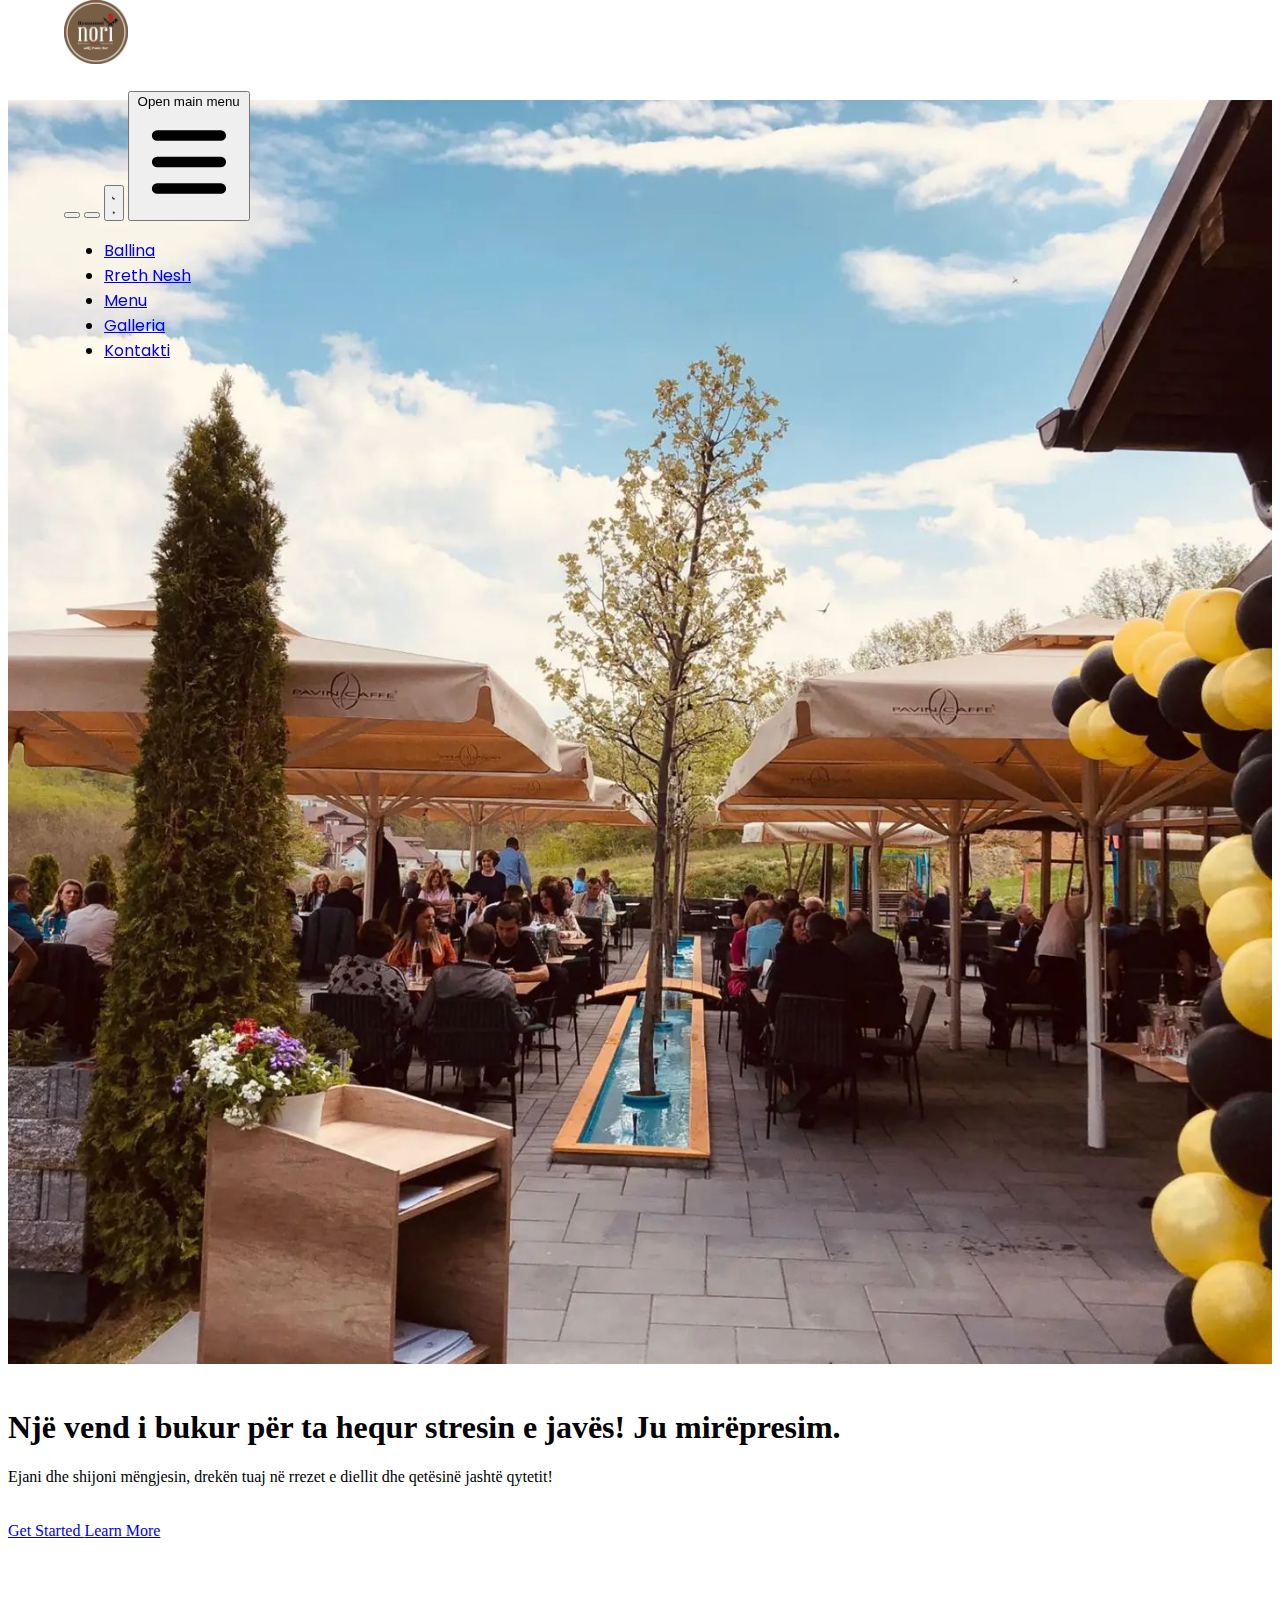
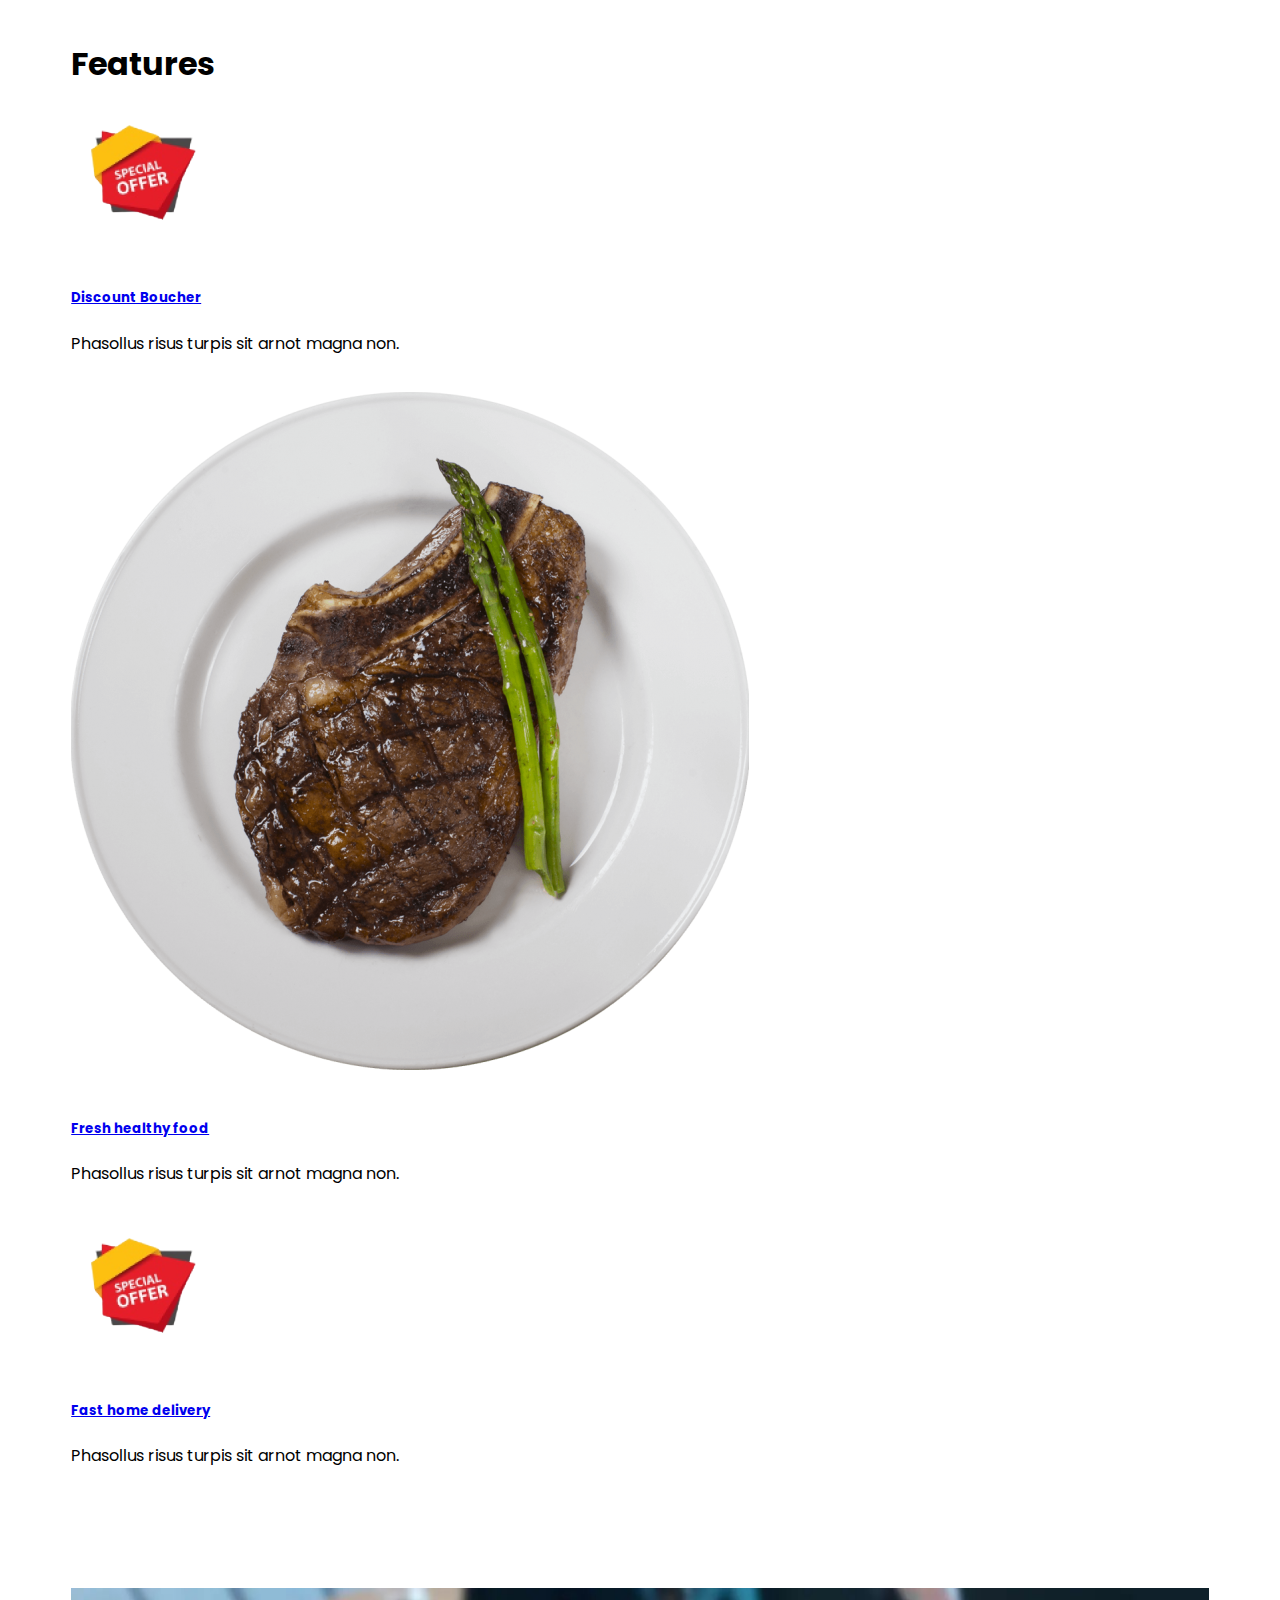
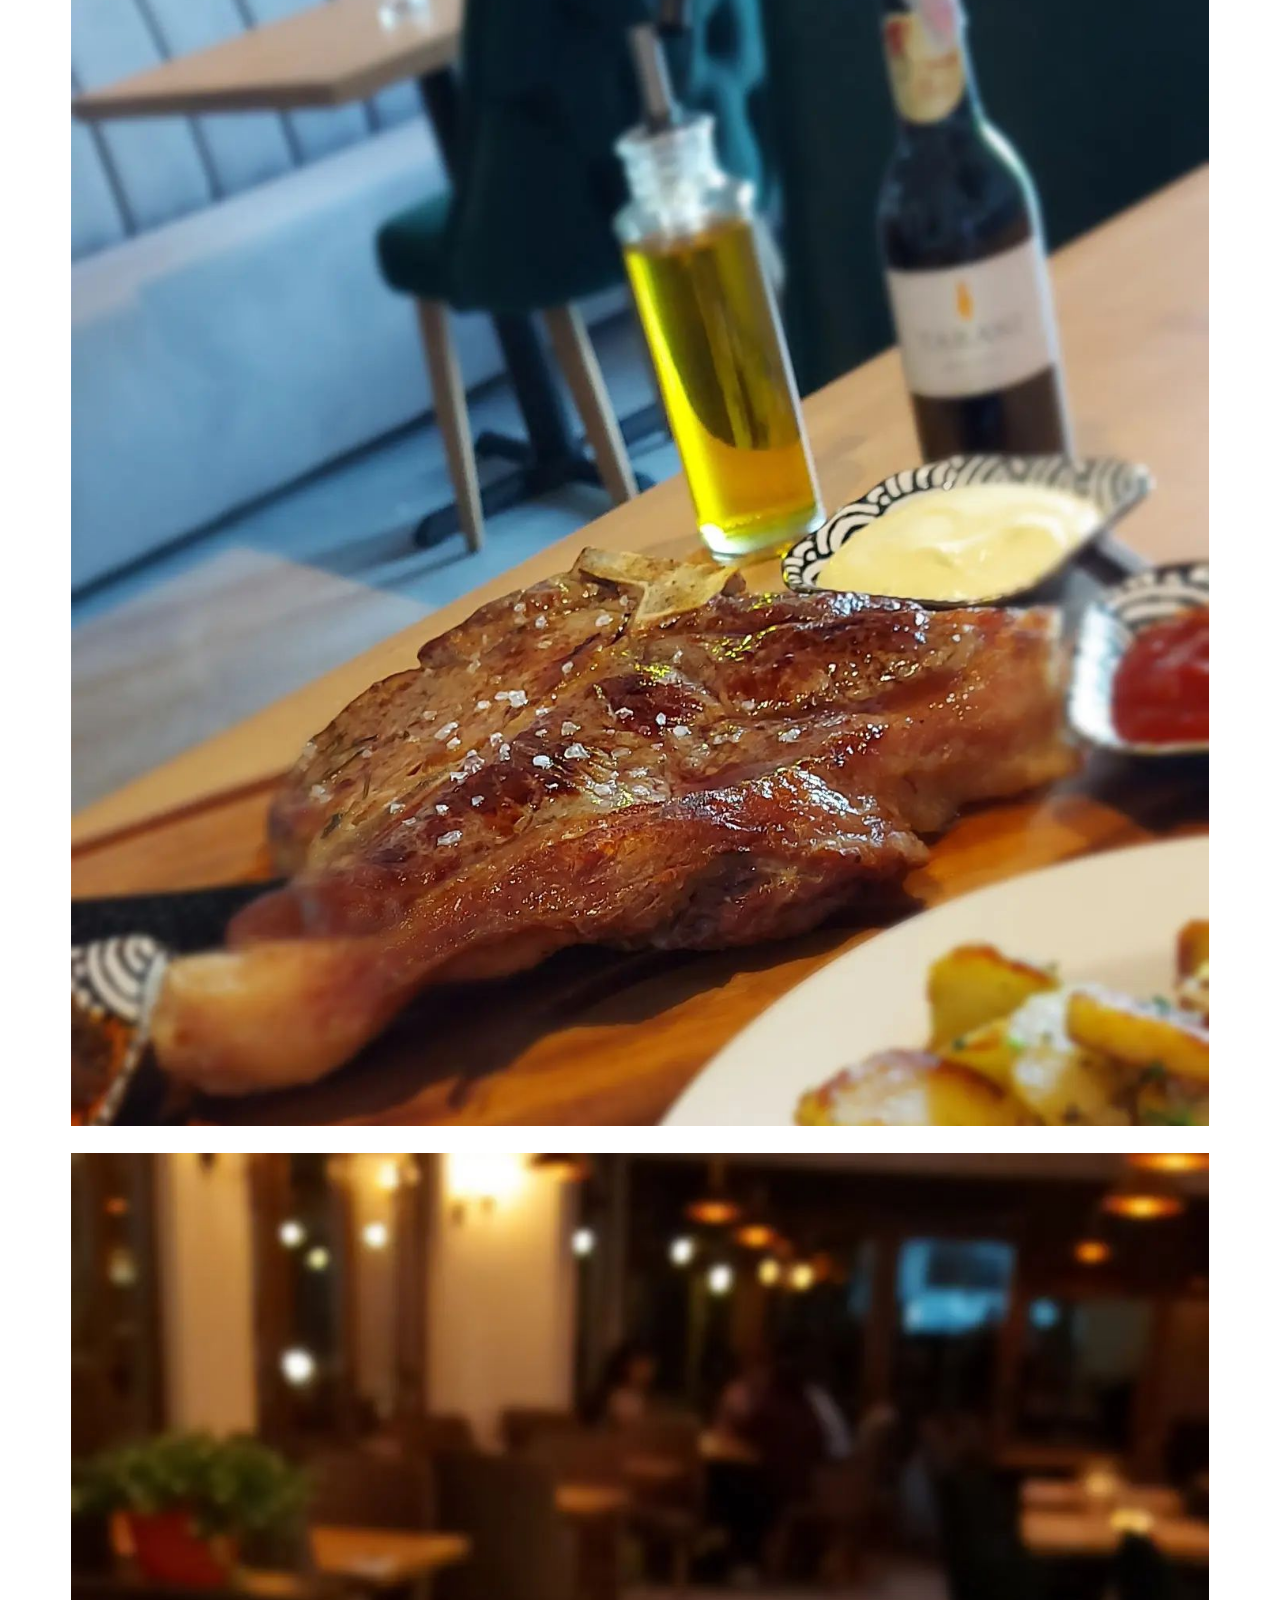
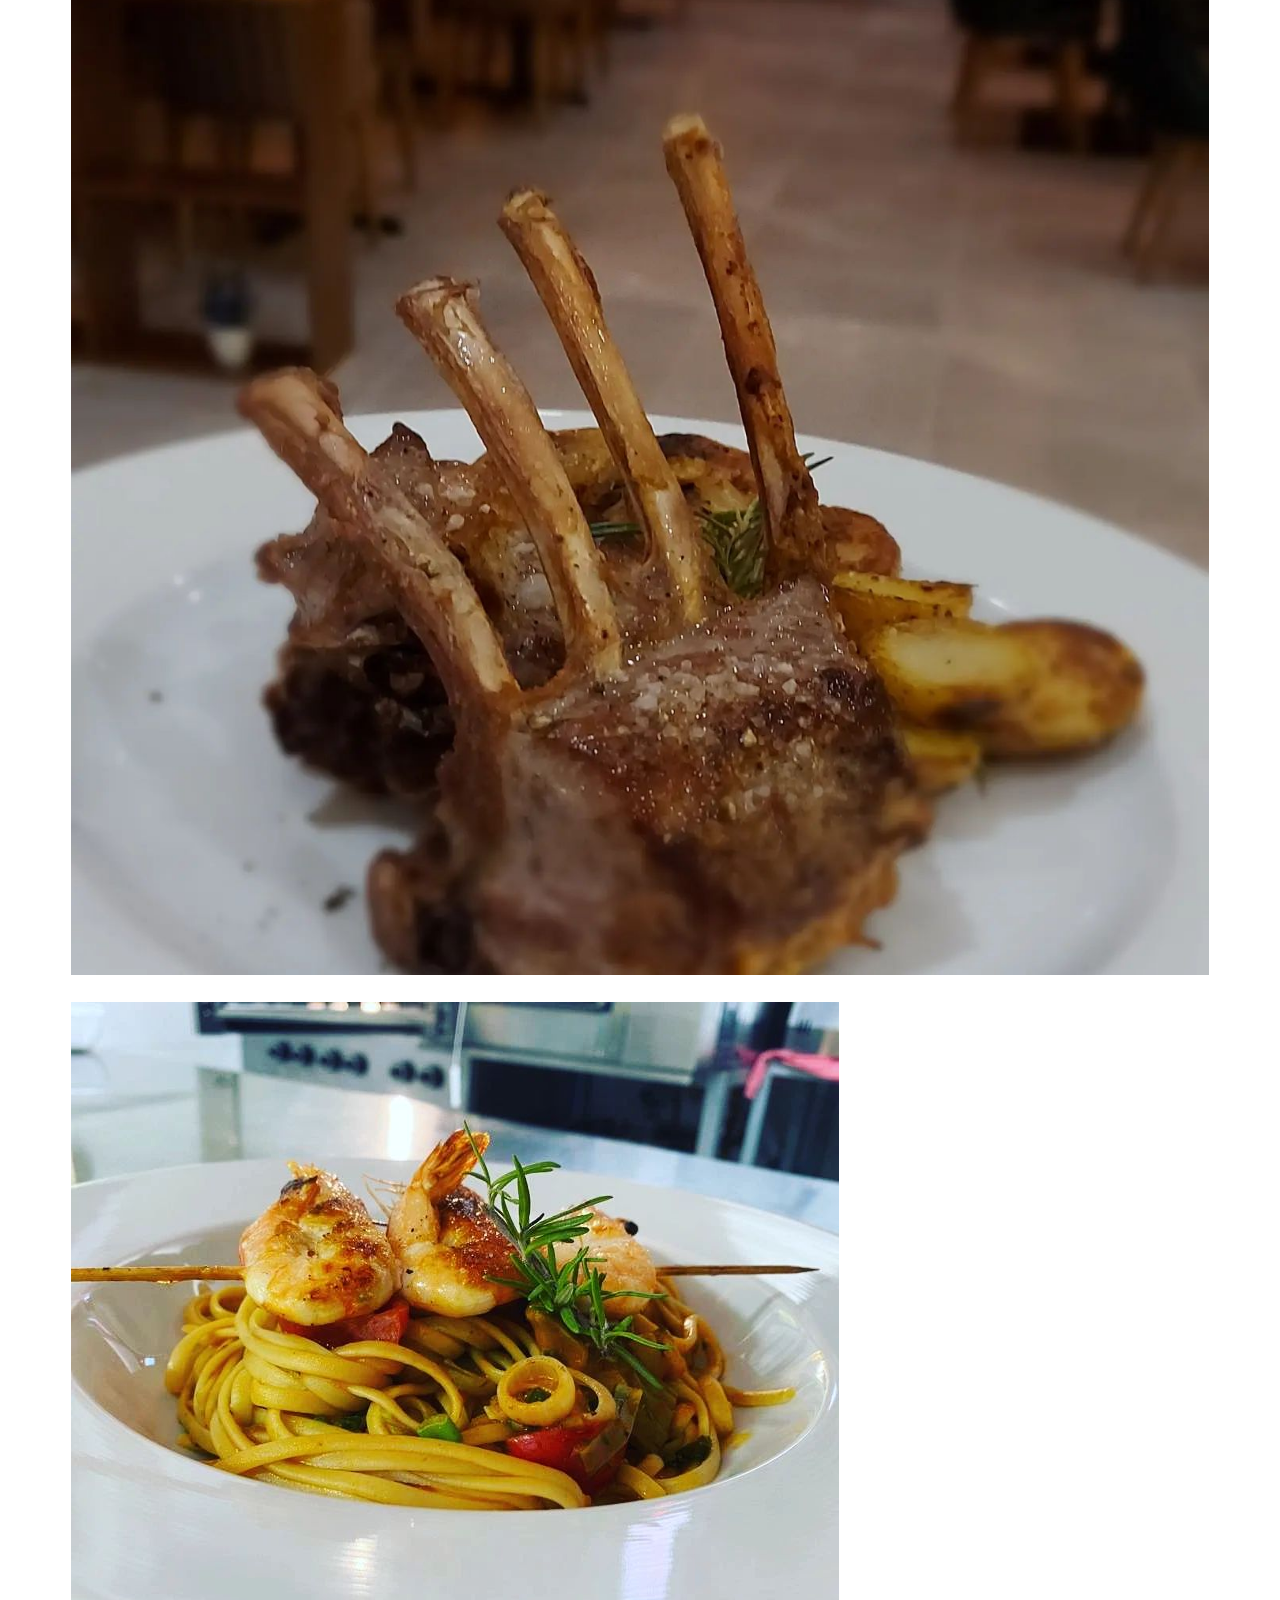
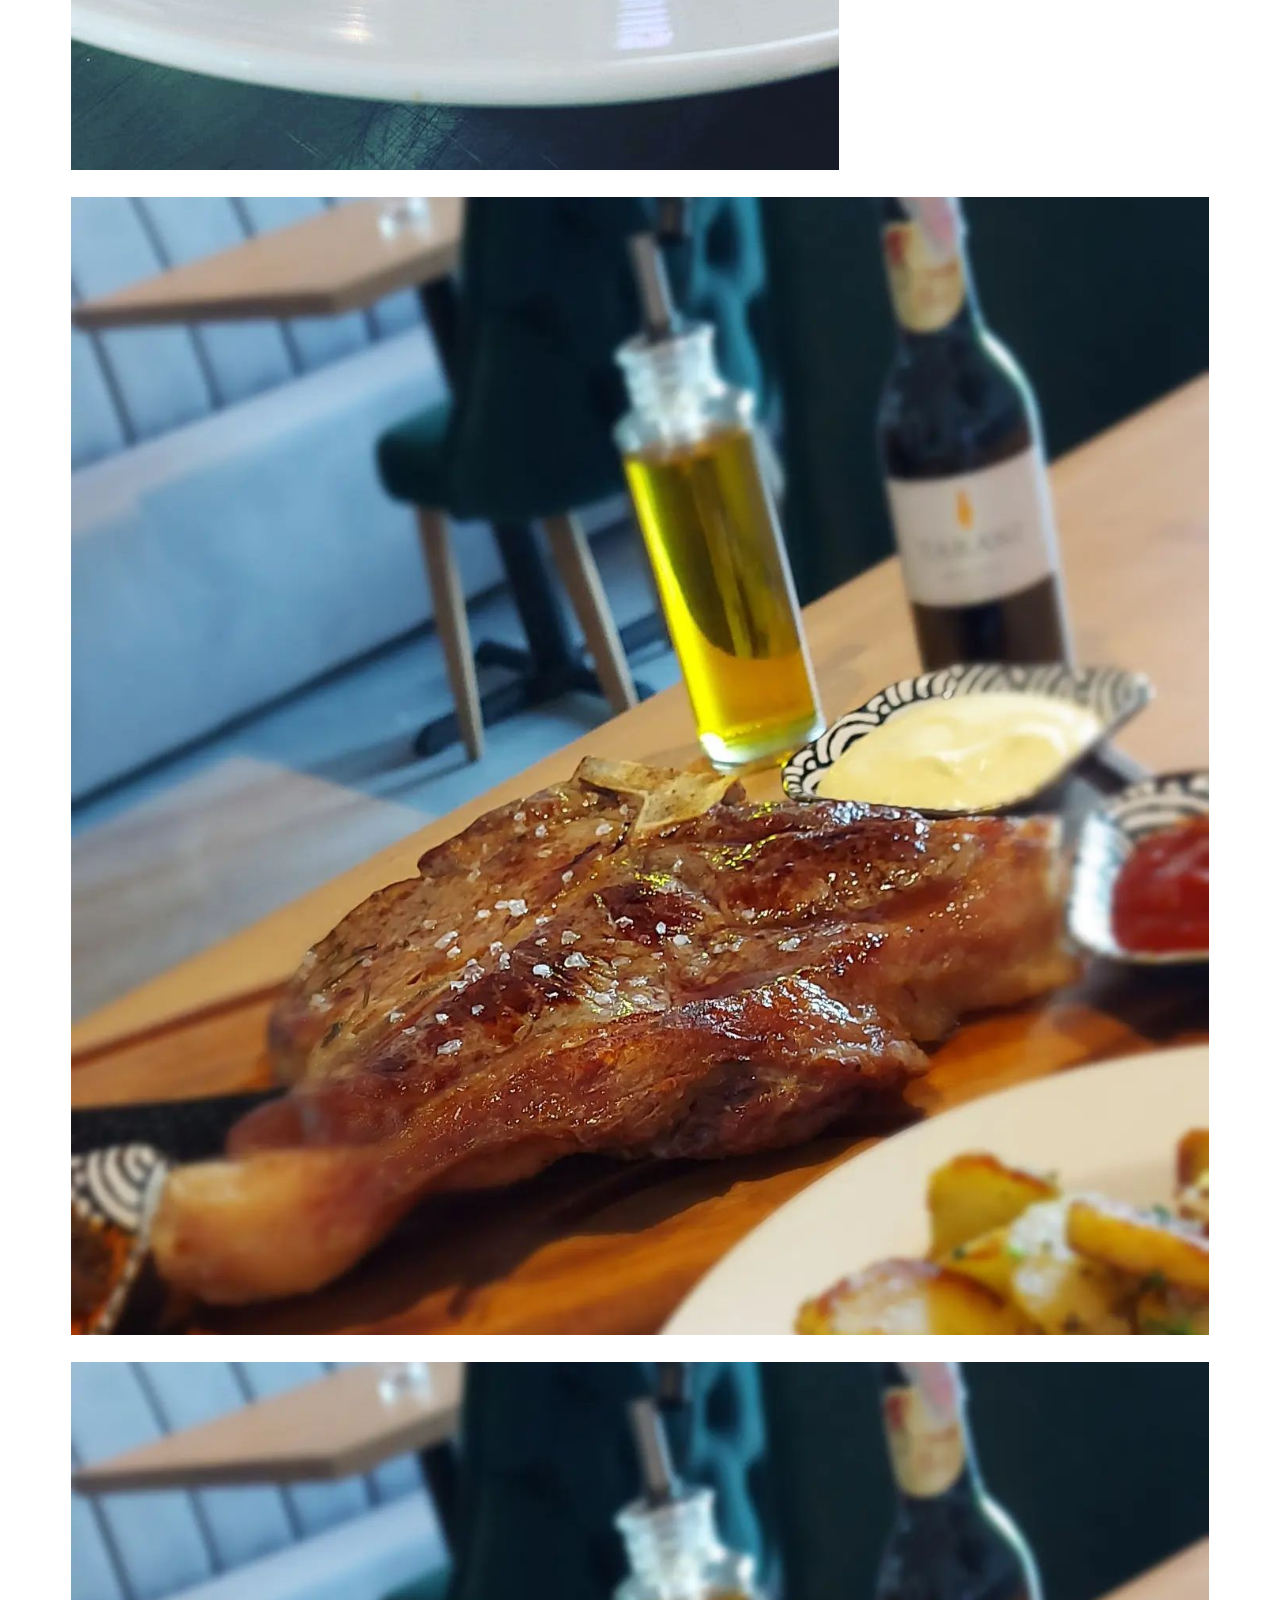
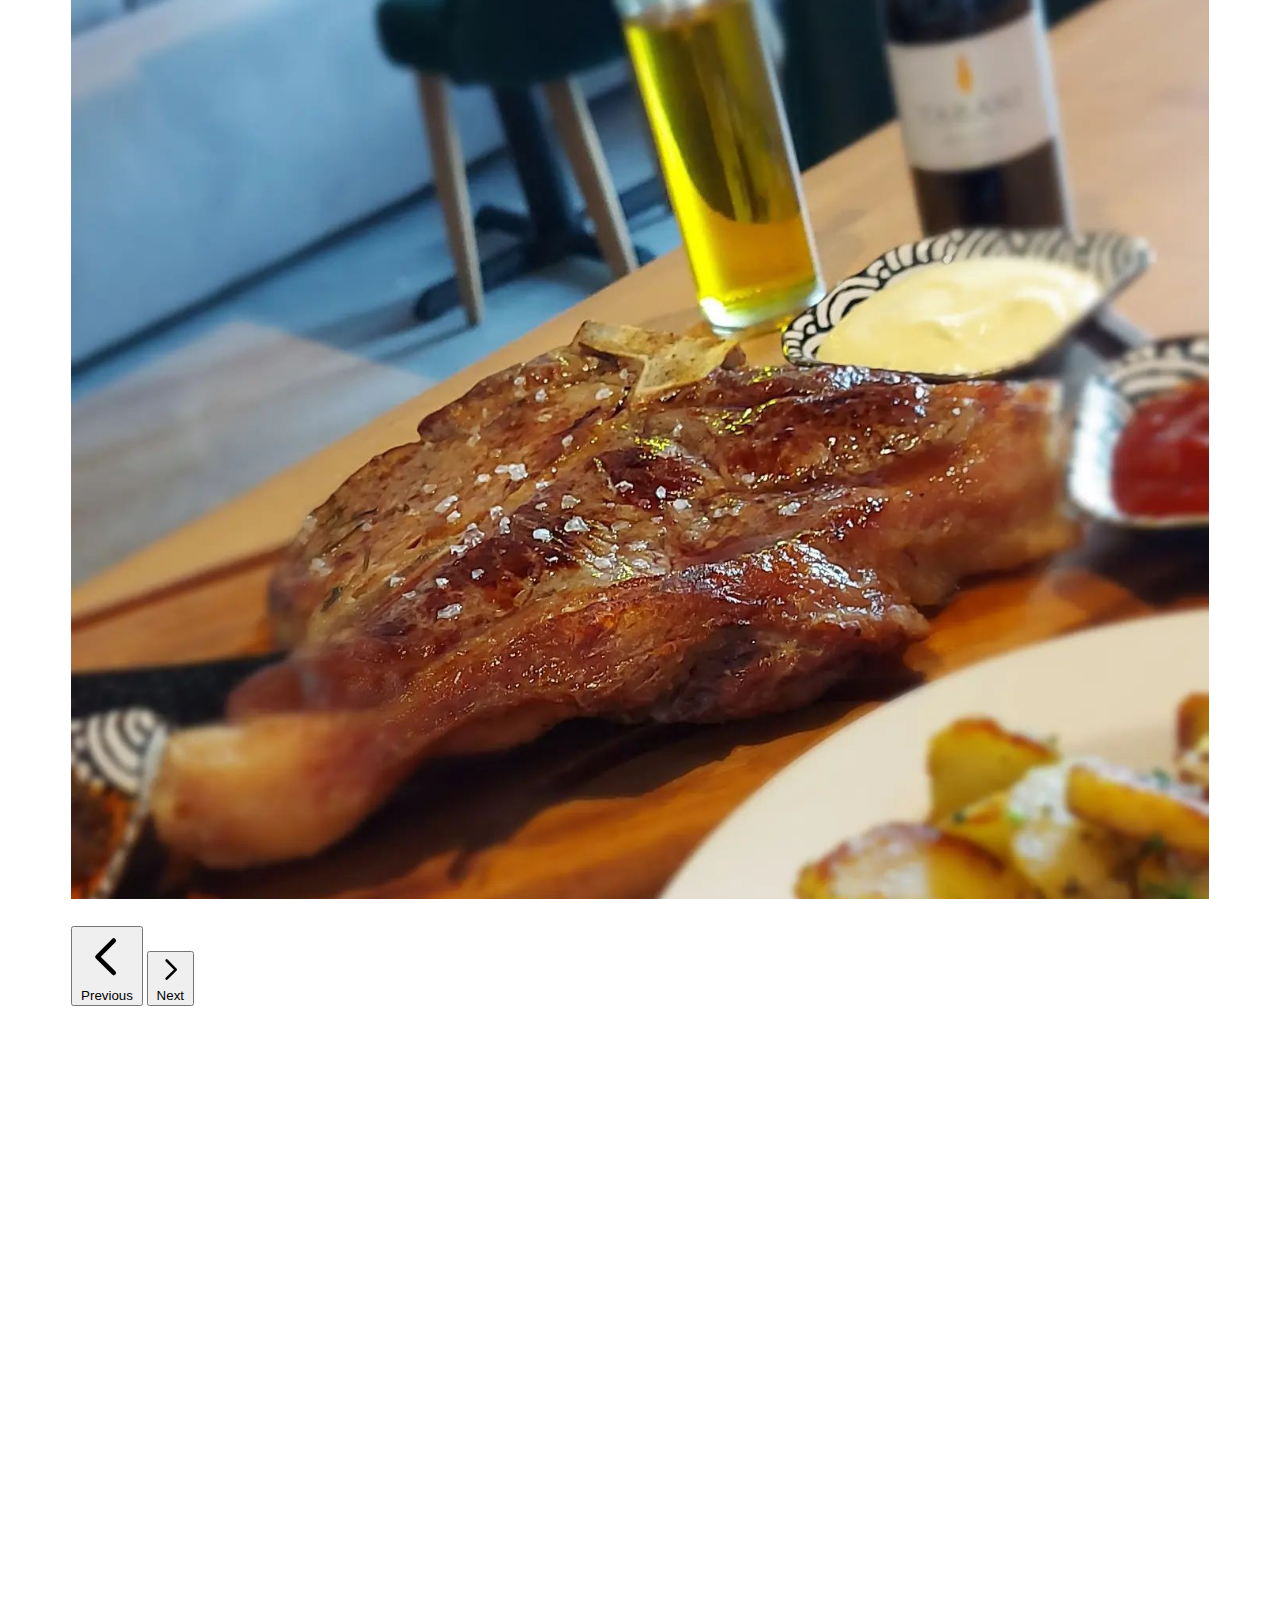
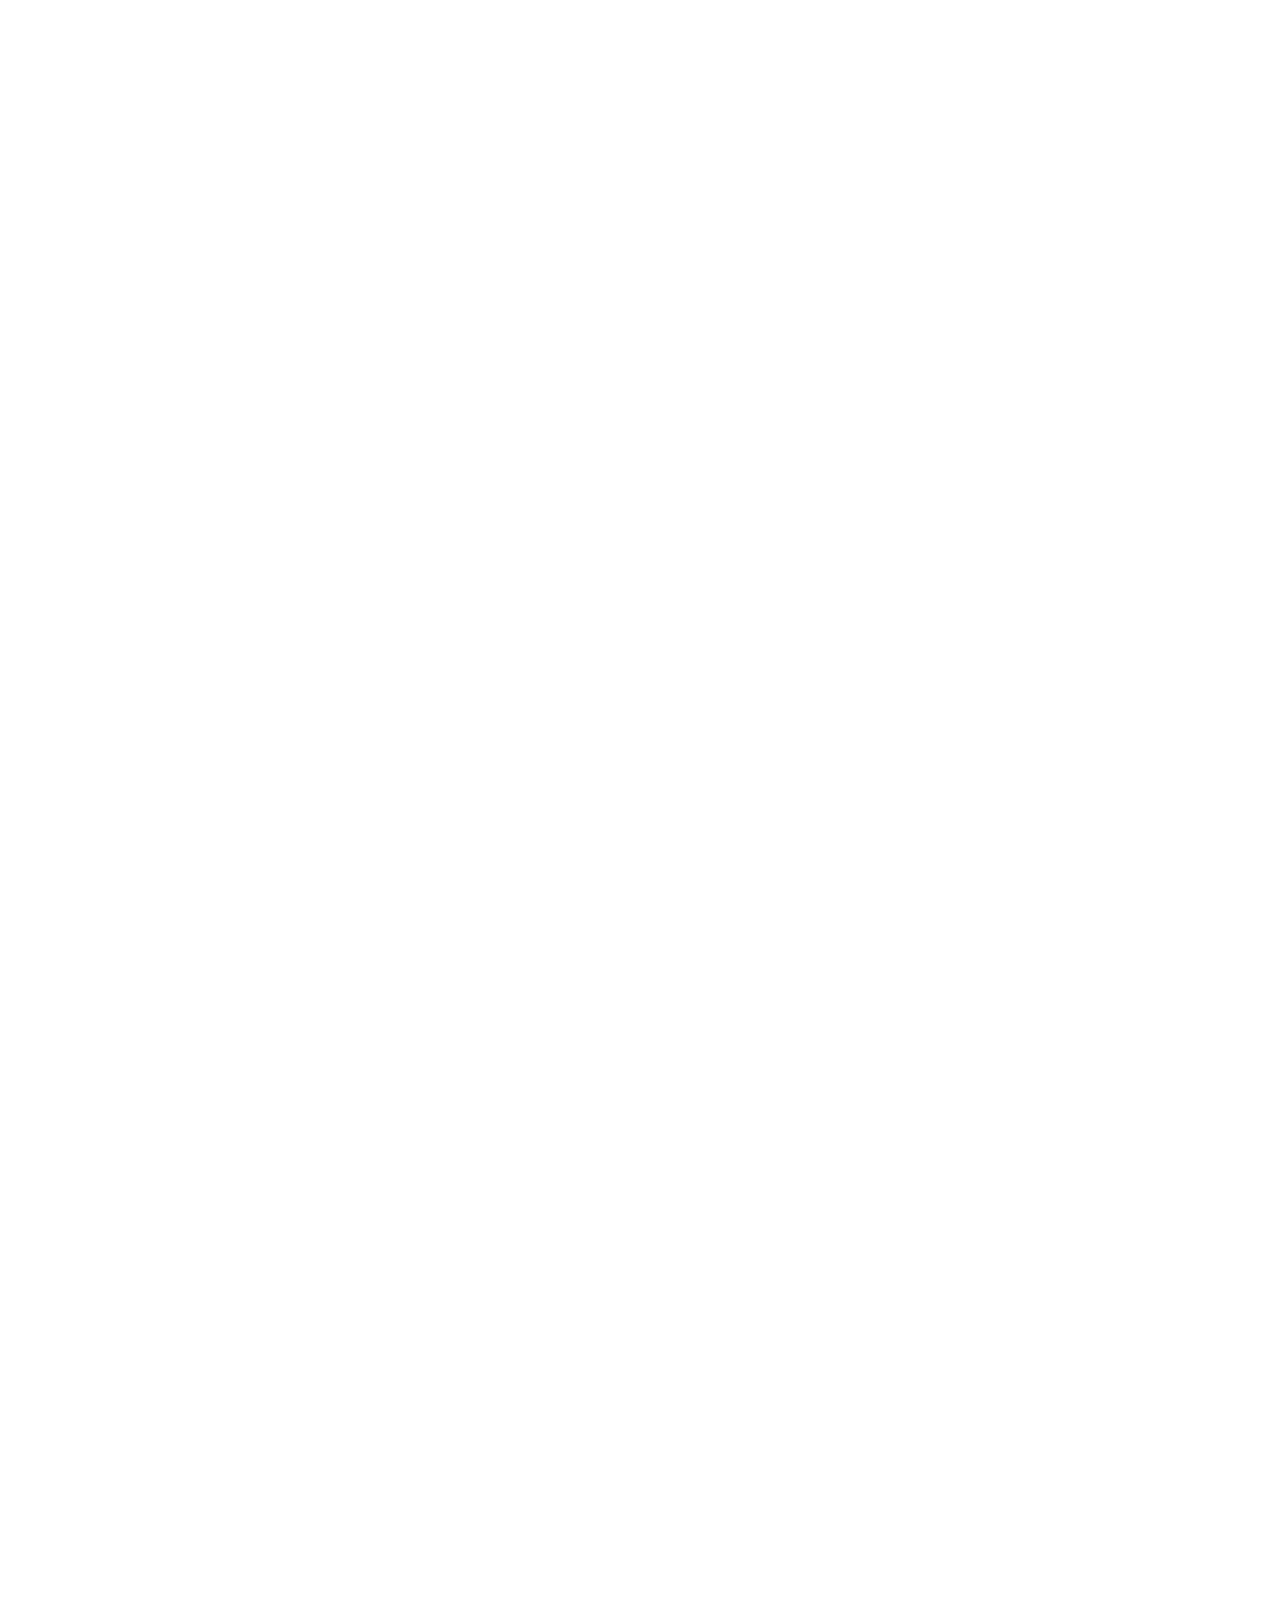
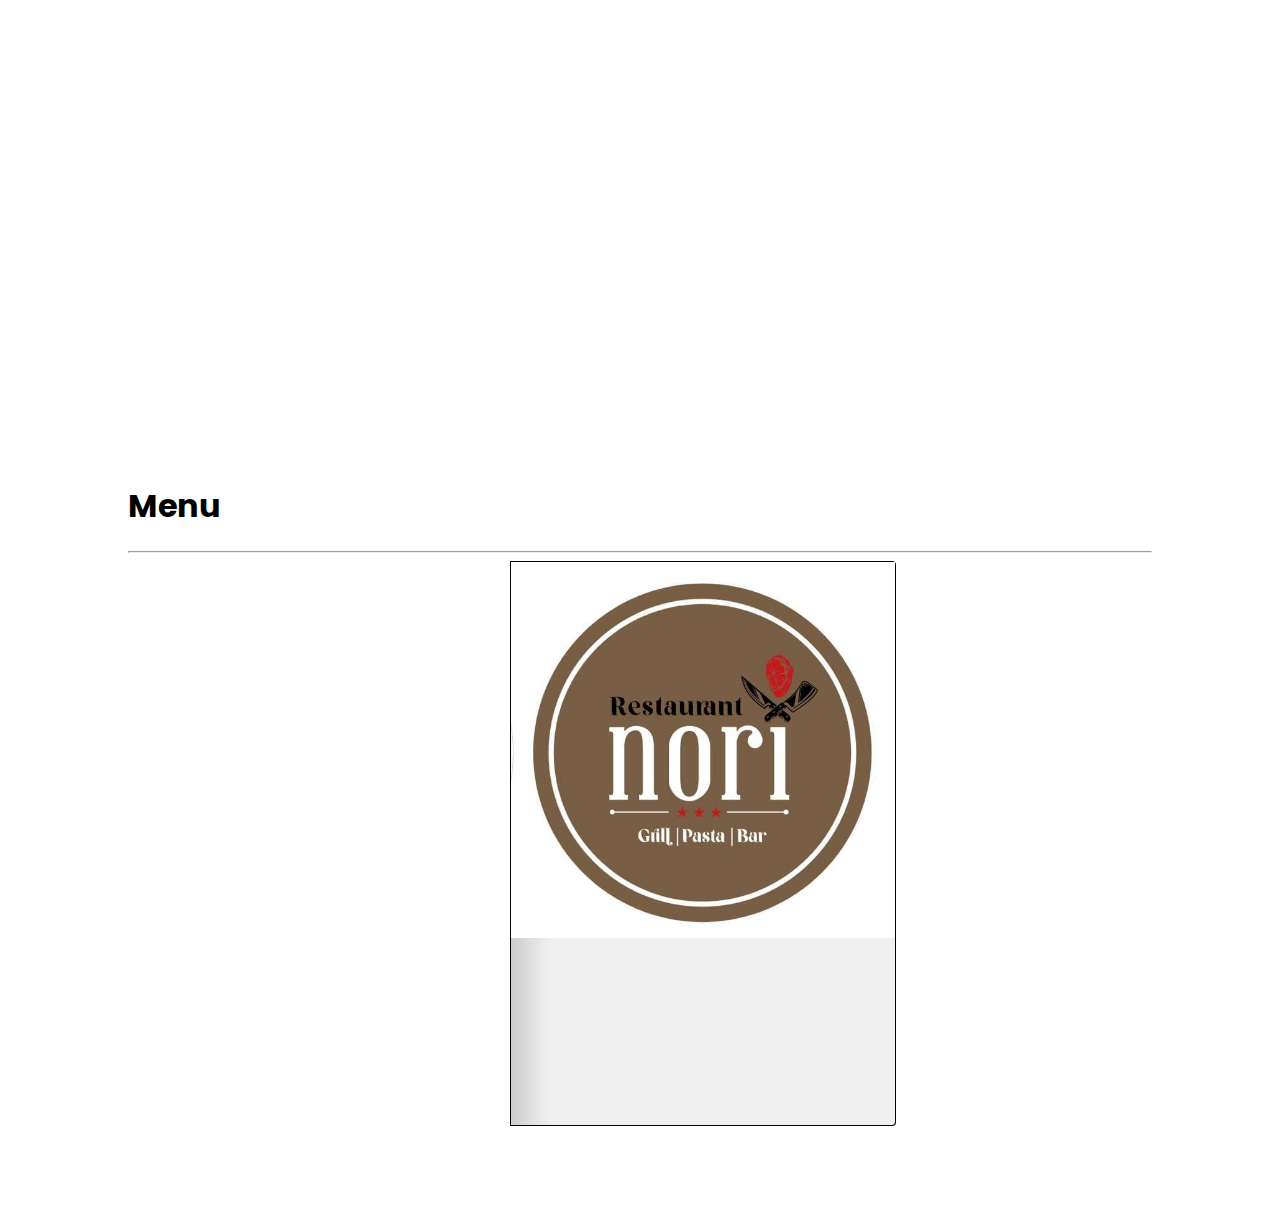
==== commit 1a7e26a4: "#" ====
--- a/index.html
+++ b/index.html
@@ -178,287 +178,123 @@
     </section>
 
     <div class="container">
-
-        <section id="#rreth-nesh">
-            <div class="p-8">
-                <div class="grid grid-cols-1 md:grid-cols-4 lg:grid-cols-4 gap-4 lg:gap-8">
-                    <!-- First Card - Pizza Margarita -->
-                    <div class="p-4  rounded-md flex items-center justify-center">
-                        <div
-                            class="w-full max-w-sm bg-white rounded-lg shadow-lg border dark:bg-gray-800 dark:border-gray-700">
-                            <a href="#">
-                                <img class="p-8 rounded-t-lg h-64 w-100 object-cover " src="/assets/pizza.webp"
-                                    alt="product image">
-                            </a>
-                            <div class="px-5 pb-5">
-                                <a href="#">
-                                    <h5 class="text-xl font-semibold tracking-tight text-gray-900 dark:text-white">Pizza
-                                        Margarita
-                                    </h5>
-                                </a>
-                                <div class="flex items-center mt-2.5 mb-5">
-                                    <svg aria-hidden="true" class="w-5 h-5 text-yellow-300" fill="currentColor"
-                                        viewBox="0 0 20 20" xmlns="http://www.w3.org/2000/svg">
-                                        <title>First star</title>
-                                        <path
-                                            d="M9.049 2.927c.3-.921 1.603-.921 1.902 0l1.07 3.292a1 1 0 00.95.69h3.462c.969 0 1.371 1.24.588 1.81l-2.8 2.034a1 1 0 00-.364 1.118l1.07 3.292c.3.921-.755 1.688-1.54 1.118l-2.8-2.034a1 1 0 00-1.175 0l-2.8 2.034c-.784.57-1.838-.197-1.539-1.118l1.07-3.292a1 1 0 00-.364-1.118L2.98 8.72c-.783-.57-.38-1.81.588-1.81h3.461a1 1 0 00.951-.69l1.07-3.292z">
-                                        </path>
-                                    </svg>
-                                    <svg aria-hidden="true" class="w-5 h-5 text-yellow-300" fill="currentColor"
-                                        viewBox="0 0 20 20" xmlns="http://www.w3.org/2000/svg">
-                                        <title>Second star</title>
-                                        <path
-                                            d="M9.049 2.927c.3-.921 1.603-.921 1.902 0l1.07 3.292a1 1 0 00.95.69h3.462c.969 0 1.371 1.24.588 1.81l-2.8 2.034a1 1 0 00-.364 1.118l1.07 3.292c.3.921-.755 1.688-1.54 1.118l-2.8-2.034a1 1 0 00-1.175 0l-2.8 2.034c-.784.57-1.838-.197-1.539-1.118l1.07-3.292a1 1 0 00-.364-1.118L2.98 8.72c-.783-.57-.38-1.81.588-1.81h3.461a1 1 0 00.951-.69l1.07-3.292z">
-                                        </path>
-                                    </svg>
-                                    <svg aria-hidden="true" class="w-5 h-5 text-yellow-300" fill="currentColor"
-                                        viewBox="0 0 20 20" xmlns="http://www.w3.org/2000/svg">
-                                        <title>Third star</title>
-                                        <path
-                                            d="M9.049 2.927c.3-.921 1.603-.921 1.902 0l1.07 3.292a1 1 0 00.95.69h3.462c.969 0 1.371 1.24.588 1.81l-2.8 2.034a1 1 0 00-.364 1.118l1.07 3.292c.3.921-.755 1.688-1.54 1.118l-2.8-2.034a1 1 0 00-1.175 0l-2.8 2.034c-.784.57-1.838-.197-1.539-1.118l1.07-3.292a1 1 0 00-.364-1.118L2.98 8.72c-.783-.57-.38-1.81.588-1.81h3.461a1 1 0 00.951-.69l1.07-3.292z">
-                                        </path>
-                                    </svg>
-                                    <svg aria-hidden="true" class="w-5 h-5 text-yellow-300" fill="currentColor"
-                                        viewBox="0 0 20 20" xmlns="http://www.w3.org/2000/svg">
-                                        <title>Fourth star</title>
-                                        <path
-                                            d="M9.049 2.927c.3-.921 1.603-.921 1.902 0l1.07 3.292a1 1 0 00.95.69h3.462c.969 0 1.371 1.24.588 1.81l-2.8 2.034a1 1 0 00-.364 1.118l1.07 3.292c.3.921-.755 1.688-1.54 1.118l-2.8-2.034a1 1 0 00-1.175 0l-2.8 2.034c-.784.57-1.838-.197-1.539-1.118l1.07-3.292a1 1 0 00-.364-1.118L2.98 8.72c-.783-.57-.38-1.81.588-1.81h3.461a1 1 0 00.951-.69l1.07-3.292z">
-                                        </path>
-                                    </svg>
-                                    <svg aria-hidden="true" class="w-5 h-5 text-yellow-300" fill="currentColor"
-                                        viewBox="0 0 20 20" xmlns="http://www.w3.org/2000/svg">
-                                        <title>Fifth star</title>
-                                        <path
-                                            d="M9.049 2.927c.3-.921 1.603-.921 1.902 0l1.07 3.292a1 1 0 00.95.69h3.462c.969 0 1.371 1.24.588 1.81l-2.8 2.034a1 1 0 00-.364 1.118l1.07 3.292c.3.921-.755 1.688-1.54 1.118l-2.8-2.034a1 1 0 00-1.175 0l-2.8 2.034c-.784.57-1.838-.197-1.539-1.118l1.07-3.292a1 1 0 00-.364-1.118L2.98 8.72c-.783-.57-.38-1.81.588-1.81h3.461a1 1 0 00.951-.69l1.07-3.292z">
-                                        </path>
-                                    </svg>
-                                    <span
-                                        class="bg-blue-100 text-blue-800 text-xs font-semibold mr-2 px-2.5 py-0.5 rounded dark:bg-blue-200 dark:text-blue-800 ml-3">5.0</span>
-                                </div>
-                                <ul class="dark:text-white">
-                                    <li>Salce domatesh | Borzilok</li>
-                                    <li>Djathë | Kaqkavall</li>
-                                    <br>
-                                </ul>
-
-                                <div class="flex justify-between items-center">
-
-
-                                </div>
-                            </div>
-                        </div>
-                    </div>
-
-                    <!-- Second Card - Biftek -->
-                    <div class="p-4  rounded-md flex items-center justify-center">
-                        <div
-                            class="w-full max-w-sm bg-white rounded-lg shadow-lg border dark:bg-gray-800 dark:border-gray-700">
-                            <a href="#">
-                                <img class="p-8 rounded-t-lg h-64 w-100 object-cover mx-auto" src="/assets/biftek.webp"
-                                    alt="product image">
-                            </a>
-                            <div class="px-5 pb-5">
-                                <a href="#">
-                                    <h5 class="text-xl font-semibold tracking-tight text-gray-900 dark:text-white">
-                                        Biftek
-                                    </h5>
-                                </a>
-                                <div class="flex items-center mt-2.5 mb-5">
-                                    <svg aria-hidden="true" class="w-5 h-5 text-yellow-300" fill="currentColor"
-                                        viewBox="0 0 20 20" xmlns="http://www.w3.org/2000/svg">
-                                        <title>First star</title>
-                                        <path
-                                            d="M9.049 2.927c.3-.921 1.603-.921 1.902 0l1.07 3.292a1 1 0 00.95.69h3.462c.969 0 1.371 1.24.588 1.81l-2.8 2.034a1 1 0 00-.364 1.118l1.07 3.292c.3.921-.755 1.688-1.54 1.118l-2.8-2.034a1 1 0 00-1.175 0l-2.8 2.034c-.784.57-1.838-.197-1.539-1.118l1.07-3.292a1 1 0 00-.364-1.118L2.98 8.72c-.783-.57-.38-1.81.588-1.81h3.461a1 1 0 00.951-.69l1.07-3.292z">
-                                        </path>
-                                    </svg>
-                                    <svg aria-hidden="true" class="w-5 h-5 text-yellow-300" fill="currentColor"
-                                        viewBox="0 0 20 20" xmlns="http://www.w3.org/2000/svg">
-                                        <title>Second star</title>
-                                        <path
-                                            d="M9.049 2.927c.3-.921 1.603-.921 1.902 0l1.07 3.292a1 1 0 00.95.69h3.462c.969 0 1.371 1.24.588 1.81l-2.8 2.034a1 1 0 00-.364 1.118l1.07 3.292c.3.921-.755 1.688-1.54 1.118l-2.8-2.034a1 1 0 00-1.175 0l-2.8 2.034c-.784.57-1.838-.197-1.539-1.118l1.07-3.292a1 1 0 00-.364-1.118L2.98 8.72c-.783-.57-.38-1.81.588-1.81h3.461a1 1 0 00.951-.69l1.07-3.292z">
-                                        </path>
-                                    </svg>
-                                    <svg aria-hidden="true" class="w-5 h-5 text-yellow-300" fill="currentColor"
-                                        viewBox="0 0 20 20" xmlns="http://www.w3.org/2000/svg">
-                                        <title>Third star</title>
-                                        <path
-                                            d="M9.049 2.927c.3-.921 1.603-.921 1.902 0l1.07 3.292a1 1 0 00.95.69h3.462c.969 0 1.371 1.24.588 1.81l-2.8 2.034a1 1 0 00-.364 1.118l1.07 3.292c.3.921-.755 1.688-1.54 1.118l-2.8-2.034a1 1 0 00-1.175 0l-2.8 2.034c-.784.57-1.838-.197-1.539-1.118l1.07-3.292a1 1 0 00-.364-1.118L2.98 8.72c-.783-.57-.38-1.81.588-1.81h3.461a1 1 0 00.951-.69l1.07-3.292z">
-                                        </path>
-                                    </svg>
-                                    <svg aria-hidden="true" class="w-5 h-5 text-yellow-300" fill="currentColor"
-                                        viewBox="0 0 20 20" xmlns="http://www.w3.org/2000/svg">
-                                        <title>Fourth star</title>
-                                        <path
-                                            d="M9.049 2.927c.3-.921 1.603-.921 1.902 0l1.07 3.292a1 1 0 00.95.69h3.462c.969 0 1.371 1.24.588 1.81l-2.8 2.034a1 1 0 00-.364 1.118l1.07 3.292c.3.921-.755 1.688-1.54 1.118l-2.8-2.034a1 1 0 00-1.175 0l-2.8 2.034c-.784.57-1.838-.197-1.539-1.118l1.07-3.292a1 1 0 00-.364-1.118L2.98 8.72c-.783-.57-.38-1.81.588-1.81h3.461a1 1 0 00.951-.69l1.07-3.292z">
-                                        </path>
-                                    </svg>
-                                    <svg aria-hidden="true" class="w-5 h-5 text-yellow-300" fill="currentColor"
-                                        viewBox="0 0 20 20" xmlns="http://www.w3.org/2000/svg">
-                                        <title>Fifth star</title>
-                                        <path
-                                            d="M9.049 2.927c.3-.921 1.603-.921 1.902 0l1.07 3.292a1 1 0 00.95.69h3.462c.969 0 1.371 1.24.588 1.81l-2.8 2.034a1 1 0 00-.364 1.118l1.07 3.292c.3.921-.755 1.688-1.54 1.118l-2.8-2.034a1 1 0 00-1.175 0l-2.8 2.034c-.784.57-1.838-.197-1.539-1.118l1.07-3.292a1 1 0 00-.364-1.118L2.98 8.72c-.783-.57-.38-1.81.588-1.81h3.461a1 1 0 00.951-.69l1.07-3.292z">
-                                        </path>
-                                    </svg>
-                                    <span
-                                        class="bg-blue-100 text-blue-800 text-xs font-semibold mr-2 px-2.5 py-0.5 rounded dark:bg-blue-200 dark:text-blue-800 ml-3">5.0</span>
-                                </div>
-                                <ul class="dark:text-white">
-                                    <li>Nga Skara</li>
-                                    <li>Gjalpë me erëza</li>
-                                    <br>
-                                </ul>
-
-                                <div class="flex justify-between items-center">
-
-
-                                </div>
-                            </div>
-                        </div>
-                    </div>
-
-                    <!-- Third Card - Shnicell Pule -->
-                    <div class="p-4  rounded-md flex items-center justify-center">
-                        <div
-                            class="w-full max-w-sm bg-white rounded-lg shadow-lg border dark:bg-gray-800 dark:border-gray-700">
-                            <a href="#">
-                                <img class="p-8 rounded-t-lg h-64 w-100 object-cover mx-auto"
-                                    src="/assets/file-pule.webp" alt="product image">
-                            </a>
-                            <div class="px-5 pb-5">
-                                <a href="#">
-                                    <h5 class="text-xl font-semibold tracking-tight text-gray-900 dark:text-white">
-                                        Shnicell Pule
-                                    </h5>
-                                </a>
-                                <div class="flex items-center mt-2.5 mb-5">
-                                    <svg aria-hidden="true" class="w-5 h-5 text-yellow-300" fill="currentColor"
-                                        viewBox="0 0 20 20" xmlns="http://www.w3.org/2000/svg">
-                                        <title>First star</title>
-                                        <path
-                                            d="M9.049 2.927c.3-.921 1.603-.921 1.902 0l1.07 3.292a1 1 0 00.95.69h3.462c.969 0 1.371 1.24.588 1.81l-2.8 2.034a1 1 0 00-.364 1.118l1.07 3.292c.3.921-.755 1.688-1.54 1.118l-2.8-2.034a1 1 0 00-1.175 0l-2.8 2.034c-.784.57-1.838-.197-1.539-1.118l1.07-3.292a1 1 0 00-.364-1.118L2.98 8.72c-.783-.57-.38-1.81.588-1.81h3.461a1 1 0 00.951-.69l1.07-3.292z">
-                                        </path>
-                                    </svg>
-                                    <svg aria-hidden="true" class="w-5 h-5 text-yellow-300" fill="currentColor"
-                                        viewBox="0 0 20 20" xmlns="http://www.w3.org/2000/svg">
-                                        <title>Second star</title>
-                                        <path
-                                            d="M9.049 2.927c.3-.921 1.603-.921 1.902 0l1.07 3.292a1 1 0 00.95.69h3.462c.969 0 1.371 1.24.588 1.81l-2.8 2.034a1 1 0 00-.364 1.118l1.07 3.292c.3.921-.755 1.688-1.54 1.118l-2.8-2.034a1 1 0 00-1.175 0l-2.8 2.034c-.784.57-1.838-.197-1.539-1.118l1.07-3.292a1 1 0 00-.364-1.118L2.98 8.72c-.783-.57-.38-1.81.588-1.81h3.461a1 1 0 00.951-.69l1.07-3.292z">
-                                        </path>
-                                    </svg>
-                                    <svg aria-hidden="true" class="w-5 h-5 text-yellow-300" fill="currentColor"
-                                        viewBox="0 0 20 20" xmlns="http://www.w3.org/2000/svg">
-                                        <title>Third star</title>
-                                        <path
-                                            d="M9.049 2.927c.3-.921 1.603-.921 1.902 0l1.07 3.292a1 1 0 00.95.69h3.462c.969 0 1.371 1.24.588 1.81l-2.8 2.034a1 1 0 00-.364 1.118l1.07 3.292c.3.921-.755 1.688-1.54 1.118l-2.8-2.034a1 1 0 00-1.175 0l-2.8 2.034c-.784.57-1.838-.197-1.539-1.118l1.07-3.292a1 1 0 00-.364-1.118L2.98 8.72c-.783-.57-.38-1.81.588-1.81h3.461a1 1 0 00.951-.69l1.07-3.292z">
-                                        </path>
-                                    </svg>
-                                    <svg aria-hidden="true" class="w-5 h-5 text-yellow-300" fill="currentColor"
-                                        viewBox="0 0 20 20" xmlns="http://www.w3.org/2000/svg">
-                                        <title>Fourth star</title>
-                                        <path
-                                            d="M9.049 2.927c.3-.921 1.603-.921 1.902 0l1.07 3.292a1 1 0 00.95.69h3.462c.969 0 1.371 1.24.588 1.81l-2.8 2.034a1 1 0 00-.364 1.118l1.07 3.292c.3.921-.755 1.688-1.54 1.118l-2.8-2.034a1 1 0 00-1.175 0l-2.8 2.034c-.784.57-1.838-.197-1.539-1.118l1.07-3.292a1 1 0 00-.364-1.118L2.98 8.72c-.783-.57-.38-1.81.588-1.81h3.461a1 1 0 00.951-.69l1.07-3.292z">
-                                        </path>
-                                    </svg>
-                                    <svg aria-hidden="true" class="w-5 h-5 text-yellow-300" fill="currentColor"
-                                        viewBox="0 0 20 20" xmlns="http://www.w3.org/2000/svg">
-                                        <title>Fifth star</title>
-                                        <path
-                                            d="M9.049 2.927c.3-.921 1.603-.921 1.902 0l1.07 3.292a1 1 0 00.95.69h3.462c.969 0 1.371 1.24.588 1.81l-2.8 2.034a1 1 0 00-.364 1.118l1.07 3.292c.3.921-.755 1.688-1.54 1.118l-2.8-2.034a1 1 0 00-1.175 0l-2.8 2.034c-.784.57-1.838-.197-1.539-1.118l1.07-3.292a1 1 0 00-.364-1.118L2.98 8.72c-.783-.57-.38-1.81.588-1.81h3.461a1 1 0 00.951-.69l1.07-3.292z">
-                                        </path>
-                                    </svg>
-                                    <span
-                                        class="bg-blue-100 text-blue-800 text-xs font-semibold mr-2 px-2.5 py-0.5 rounded dark:bg-blue-200 dark:text-blue-800 ml-3">5.0</span>
-                                </div>
-                                <ul class="dark:text-white">
-                                    <li>File Pule</li>
-                                    <li>Xhem Brusnice</li>
-                                    <br>
-                                </ul>
-
-                                <div class="flex justify-between items-center">
-
-
-                                </div>
-                            </div>
-                        </div>
-                    </div>
-
-                    <!-- Fourth Card - Roastbeef Steak -->
-                    <div class="p-4  rounded-md flex items-center justify-center">
-                        <div
-                            class="w-full max-w-sm bg-white rounded-lg shadow-lg border dark:bg-gray-800 dark:border-gray-700">
-                            <a href="#">
-                                <img class="p-8 rounded-t-lg h-64 w-100 object-cover mx-auto"
-                                    src="/assets/roastbeef-steak.webp" alt="product image">
-                            </a>
-                            <div class="px-5 pb-5">
-                                <a href="#">
-                                    <h5 class="text-xl font-semibold tracking-tight text-gray-900 dark:text-white">
-                                        Roastbeef Steak
-                                    </h5>
-                                </a>
-                                <div class="flex items-center mt-2.5 mb-5">
-                                    <svg aria-hidden="true" class="w-5 h-5 text-yellow-300" fill="currentColor"
-                                        viewBox="0 0 20 20" xmlns="http://www.w3.org/2000/svg">
-                                        <title>First star</title>
-                                        <path
-                                            d="M9.049 2.927c.3-.921 1.603-.921 1.902 0l1.07 3.292a1 1 0 00.95.69h3.462c.969 0 1.371 1.24.588 1.81l-2.8 2.034a1 1 0 00-.364 1.118l1.07 3.292c.3.921-.755 1.688-1.54 1.118l-2.8-2.034a1 1 0 00-1.175 0l-2.8 2.034c-.784.57-1.838-.197-1.539-1.118l1.07-3.292a1 1 0 00-.364-1.118L2.98 8.72c-.783-.57-.38-1.81.588-1.81h3.461a1 1 0 00.951-.69l1.07-3.292z">
-                                        </path>
-                                    </svg>
-                                    <svg aria-hidden="true" class="w-5 h-5 text-yellow-300" fill="currentColor"
-                                        viewBox="0 0 20 20" xmlns="http://www.w3.org/2000/svg">
-                                        <title>Second star</title>
-                                        <path
-                                            d="M9.049 2.927c.3-.921 1.603-.921 1.902 0l1.07 3.292a1 1 0 00.95.69h3.462c.969 0 1.371 1.24.588 1.81l-2.8 2.034a1 1 0 00-.364 1.118l1.07 3.292c.3.921-.755 1.688-1.54 1.118l-2.8-2.034a1 1 0 00-1.175 0l-2.8 2.034c-.784.57-1.838-.197-1.539-1.118l1.07-3.292a1 1 0 00-.364-1.118L2.98 8.72c-.783-.57-.38-1.81.588-1.81h3.461a1 1 0 00.951-.69l1.07-3.292z">
-                                        </path>
-                                    </svg>
-                                    <svg aria-hidden="true" class="w-5 h-5 text-yellow-300" fill="currentColor"
-                                        viewBox="0 0 20 20" xmlns="http://www.w3.org/2000/svg">
-                                        <title>Third star</title>
-                                        <path
-                                            d="M9.049 2.927c.3-.921 1.603-.921 1.902 0l1.07 3.292a1 1 0 00.95.69h3.462c.969 0 1.371 1.24.588 1.81l-2.8 2.034a1 1 0 00-.364 1.118l1.07 3.292c.3.921-.755 1.688-1.54 1.118l-2.8-2.034a1 1 0 00-1.175 0l-2.8 2.034c-.784.57-1.838-.197-1.539-1.118l1.07-3.292a1 1 0 00-.364-1.118L2.98 8.72c-.783-.57-.38-1.81.588-1.81h3.461a1 1 0 00.951-.69l1.07-3.292z">
-                                        </path>
-                                    </svg>
-                                    <svg aria-hidden="true" class="w-5 h-5 text-yellow-300" fill="currentColor"
-                                        viewBox="0 0 20 20" xmlns="http://www.w3.org/2000/svg">
-                                        <title>Fourth star</title>
-                                        <path
-                                            d="M9.049 2.927c.3-.921 1.603-.921 1.902 0l1.07 3.292a1 1 0 00.95.69h3.462c.969 0 1.371 1.24.588 1.81l-2.8 2.034a1 1 0 00-.364 1.118l1.07 3.292c.3.921-.755 1.688-1.54 1.118l-2.8-2.034a1 1 0 00-1.175 0l-2.8 2.034c-.784.57-1.838-.197-1.539-1.118l1.07-3.292a1 1 0 00-.364-1.118L2.98 8.72c-.783-.57-.38-1.81.588-1.81h3.461a1 1 0 00.951-.69l1.07-3.292z">
-                                        </path>
-                                    </svg>
-                                    <svg aria-hidden="true" class="w-5 h-5 text-yellow-300" fill="currentColor"
-                                        viewBox="0 0 20 20" xmlns="http://www.w3.org/2000/svg">
-                                        <title>Fifth star</title>
-                                        <path
-                                            d="M9.049 2.927c.3-.921 1.603-.921 1.902 0l1.07 3.292a1 1 0 00.95.69h3.462c.969 0 1.371 1.24.588 1.81l-2.8 2.034a1 1 0 00-.364 1.118l1.07 3.292c.3.921-.755 1.688-1.54 1.118l-2.8-2.034a1 1 0 00-1.175 0l-2.8 2.034c-.784.57-1.838-.197-1.539-1.118l1.07-3.292a1 1 0 00-.364-1.118L2.98 8.72c-.783-.57-.38-1.81.588-1.81h3.461a1 1 0 00.951-.69l1.07-3.292z">
-                                        </path>
-                                    </svg>
-                                    <span
-                                        class="bg-blue-100 text-blue-800 text-xs font-semibold mr-2 px-2.5 py-0.5 rounded dark:bg-blue-200 dark:text-blue-800 ml-3">5.0</span>
-                                </div>
-                                <ul class="dark:text-white">
-                                    <li>Nga Skara</li>
-                                    <li>Gjalpë me erëza</li>
-                                    <br>
-                                </ul>
-
-                                <div class="flex justify-between items-center">
-
-
-                                </div>
-                            </div>
-                        </div>
-                    </div>
-
-
-
-
-
+        <section id="features" class="mx-auto text-center ">
+            <h1 class="text-4xl mb-5 font-bold dark:text-white">
+                Features
+            </h1>
+            <div class="grid grid-cols-3 justify-items-center">
+                <!-- First -->
+                <div class="max-w-sm bg-white rounded-lg dark:bg-gray-800 dark:border-gray-800 mt-10">
+                    <a href="#">
+                        <img class="rounded-t-lg h-46 w-100 object-cover mx-auto"
+                            src="/assets/Screenshot_2022-08-18_182520-removebg-preview.webp" alt="">
+                    </a>
+                    <div class="p-5">
+                        <a href="#">
+                            <h5 class="mb-2 text-2xl font-bold tracking-tight text-gray-900 dark:text-white">Discount
+                                Boucher</h5>
+                        </a>
+                        <p class="mb-3 font-normal text-gray-700 dark:text-gray-400">Phasollus risus turpis sit arnot
+                            magna non.</p>
+                    </div>
+                </div>
+                <!-- Second -->
+                <div class="max-w-sm bg-white rounded-lg shadow-lg border dark:bg-gray-800 dark:border-gray-700">
+                    <a href="#">
+                        <img class="p-8 rounded-t-lg h-64 w-100 object-cover mx-auto" src="/assets/biftek.webp" alt="">
+                    </a>
+                    <div class="p-5">
+                        <a href="#">
+                            <h5 class="mb-2 text-2xl font-bold tracking-tight text-gray-900 dark:text-white">Fresh
+                                healthy food</h5>
+                        </a>
+                        <p class="mb-3 font-normal text-gray-700 dark:text-gray-400">Phasollus risus turpis sit arnot
+                            magna non.</p>
+                    </div>
+                </div>
+                <!-- Third -->
+                <div class="max-w-sm bg-white rounded-lg dark:bg-gray-800 dark:border-gray-800 mt-10">
+                    <a href="#">
+                        <img class="rounded-t-lg h-46 w-100 object-cover mx-auto"
+                            src="/assets/Screenshot_2022-08-18_182520-removebg-preview.webp" alt="">
+                    </a>
+                    <div class="p-5">
+                        <a href="#">
+                            <h5 class="mb-2 text-2xl font-bold tracking-tight text-gray-900 dark:text-white">Fast home
+                                delivery</h5>
+                        </a>
+                        <p class="mb-3 font-normal text-gray-700 dark:text-gray-400">Phasollus risus turpis sit arnot
+                            magna non.</p>
+                    </div>
                 </div>
             </div>
         </section>
-
-
+        <section id="menus">
+            <div id="controls-carousel" class="relative" data-carousel="static">
+                <!-- Carousel wrapper -->
+                <div class="relative h-56 overflow-hidden rounded-lg md:h-96">
+                    <!-- Item 1 -->
+                    <div class="duration-700 ease-in-out absolute inset-0 transition-all transform -translate-x-full z-10"
+                        data-carousel-item="">
+                        <img src="/assets/gallery-1.jpg"
+                            class="object-fill h-full w-full absolute block  -translate-x-1/2 -translate-y-1/2 top-1/2 left-1/2"
+                            alt="...">
+                    </div>
+                    <!-- Item 2 -->
+                    <div class="duration-700 ease-in-out absolute inset-0 transition-all transform translate-x-0 z-20"
+                        data-carousel-item="active">
+                        <img src="/assets/gallery-2.jpg"
+                            class="absolute block w-full -translate-x-1/2 -translate-y-1/2 top-1/2 left-1/2" alt="...">
+                    </div>
+                    <!-- Item 3 -->
+                    <div class="duration-700 ease-in-out absolute inset-0 transition-all transform translate-x-full z-10"
+                        data-carousel-item="">
+                        <img src="/assets/gallery-3.jpg"
+                            class="absolute block w-full -translate-x-1/2 -translate-y-1/2 top-1/2 left-1/2" alt="...">
+                    </div>
+                    <!-- Item 4 -->
+                    <div class="hidden duration-700 ease-in-out absolute inset-0 transition-all transform"
+                        data-carousel-item="">
+                        <img src="/assets/gallery-1.jpg"
+                            class="absolute block w-full -translate-x-1/2 -translate-y-1/2 top-1/2 left-1/2" alt="...">
+                    </div>
+                    <!-- Item 5 -->
+                    <div class="hidden duration-700 ease-in-out absolute inset-0 transition-all transform"
+                        data-carousel-item="">
+                        <img src="/assets/gallery-1.jpg"
+                            class="absolute block w-full -translate-x-1/2 -translate-y-1/2 top-1/2 left-1/2" alt="...">
+                    </div>
+                </div>
+                <!-- Slider controls -->
+                <button type="button"
+                    class="absolute top-0 left-0 z-30 flex items-center justify-center h-full px-4 cursor-pointer group focus:outline-none"
+                    data-carousel-prev="">
+                    <span
+                        class="inline-flex items-center justify-center w-10 h-10 rounded-full bg-white/30 dark:bg-gray-800/30 group-hover:bg-white/50 dark:group-hover:bg-gray-800/60 group-focus:ring-4 group-focus:ring-white dark:group-focus:ring-gray-800/70 group-focus:outline-none">
+                        <svg aria-hidden="true" class="w-6 h-6 text-white dark:text-gray-800" fill="none"
+                            stroke="currentColor" viewBox="0 0 24 24" xmlns="http://www.w3.org/2000/svg">
+                            <path stroke-linecap="round" stroke-linejoin="round" stroke-width="2" d="M15 19l-7-7 7-7">
+                            </path>
+                        </svg>
+                        <span class="sr-only">Previous</span>
+                    </span>
+                </button>
+                <button type="button"
+                    class="absolute top-0 right-0 z-30 flex items-center justify-center h-full px-4 cursor-pointer group focus:outline-none"
+                    data-carousel-next="">
+                    <span
+                        class="inline-flex items-center justify-center w-10 h-10 rounded-full bg-white/30 dark:bg-gray-800/30 group-hover:bg-white/50 dark:group-hover:bg-gray-800/60 group-focus:ring-4 group-focus:ring-white dark:group-focus:ring-gray-800/70 group-focus:outline-none">
+                        <svg aria-hidden="true" class="w-6 h-6 text-white dark:text-gray-800" fill="none"
+                            stroke="currentColor" viewBox="0 0 24 24" xmlns="http://www.w3.org/2000/svg">
+                            <path stroke-linecap="round" stroke-linejoin="round" stroke-width="2" d="M9 5l7 7-7 7">
+                            </path>
+                        </svg>
+                        <span class="sr-only">Next</span>
+                    </span>
+                </button>
+            </div>
+
+        </section>
 
 
 
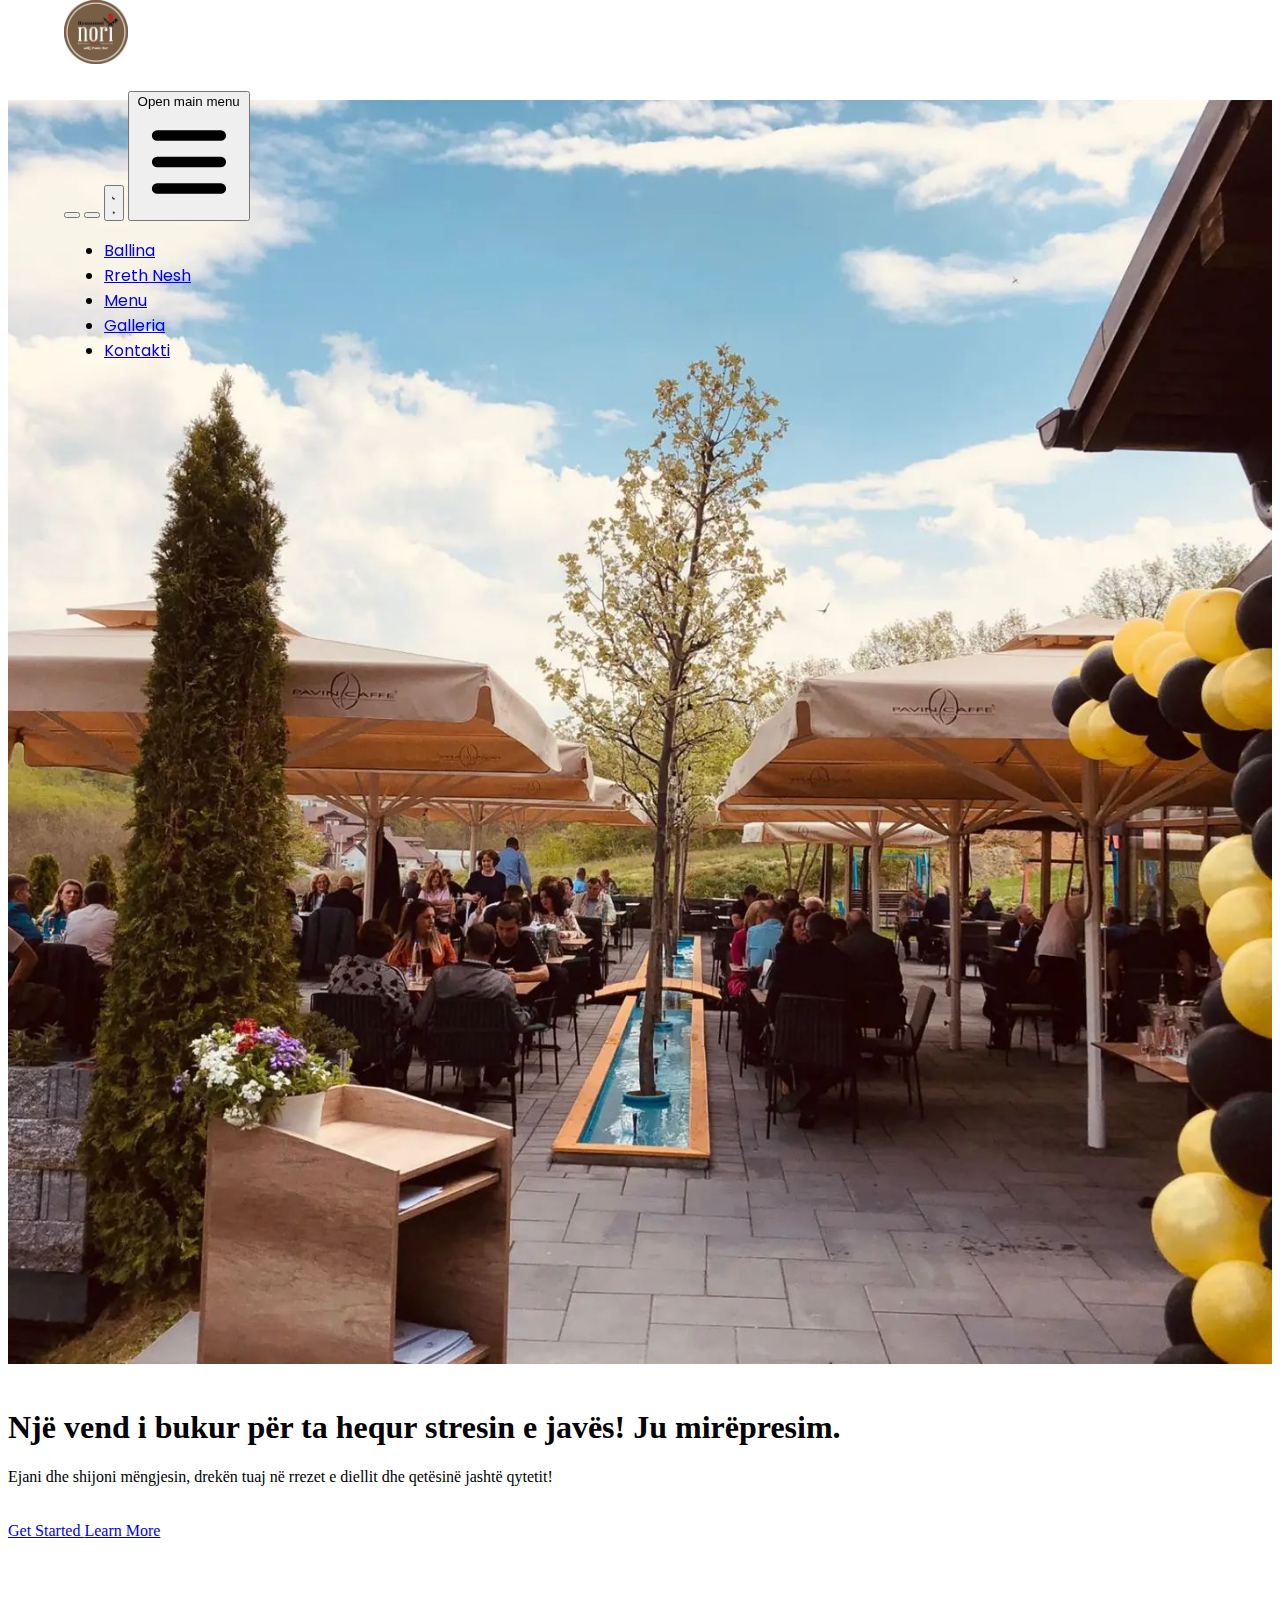
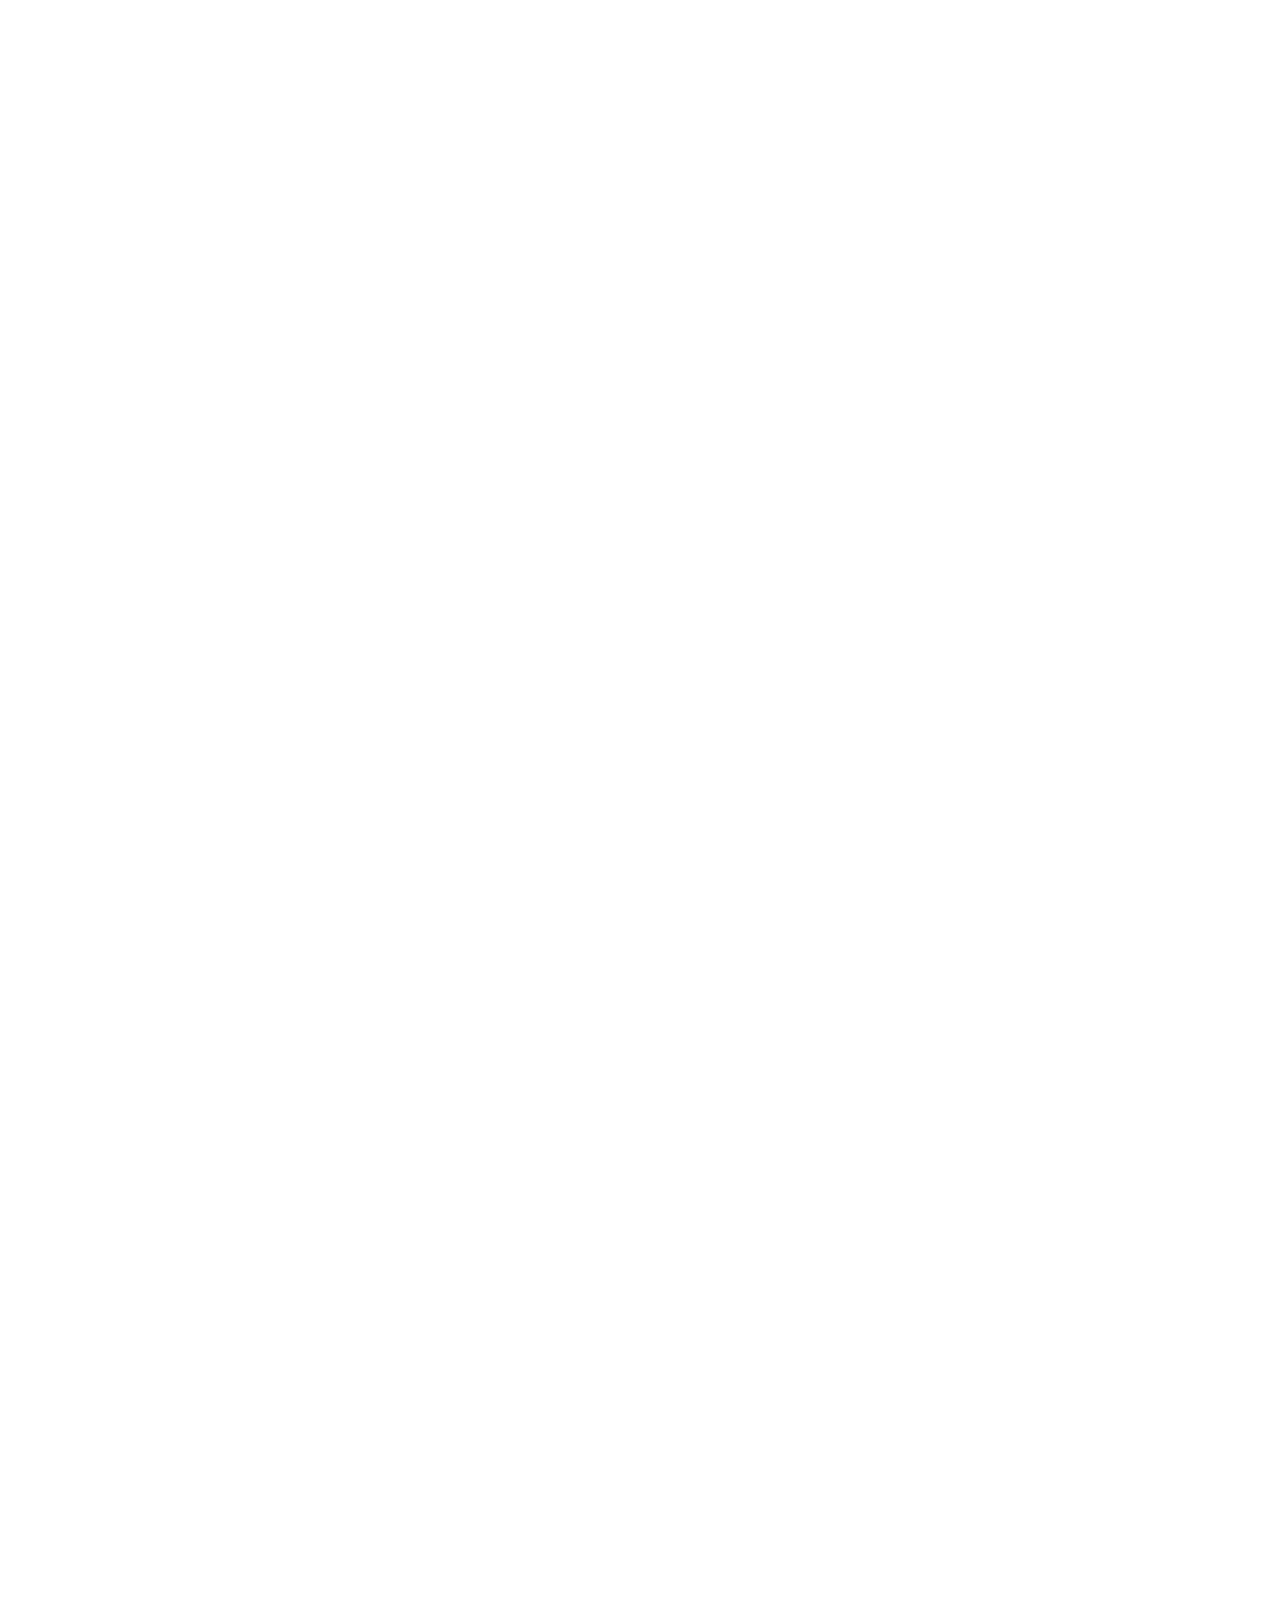
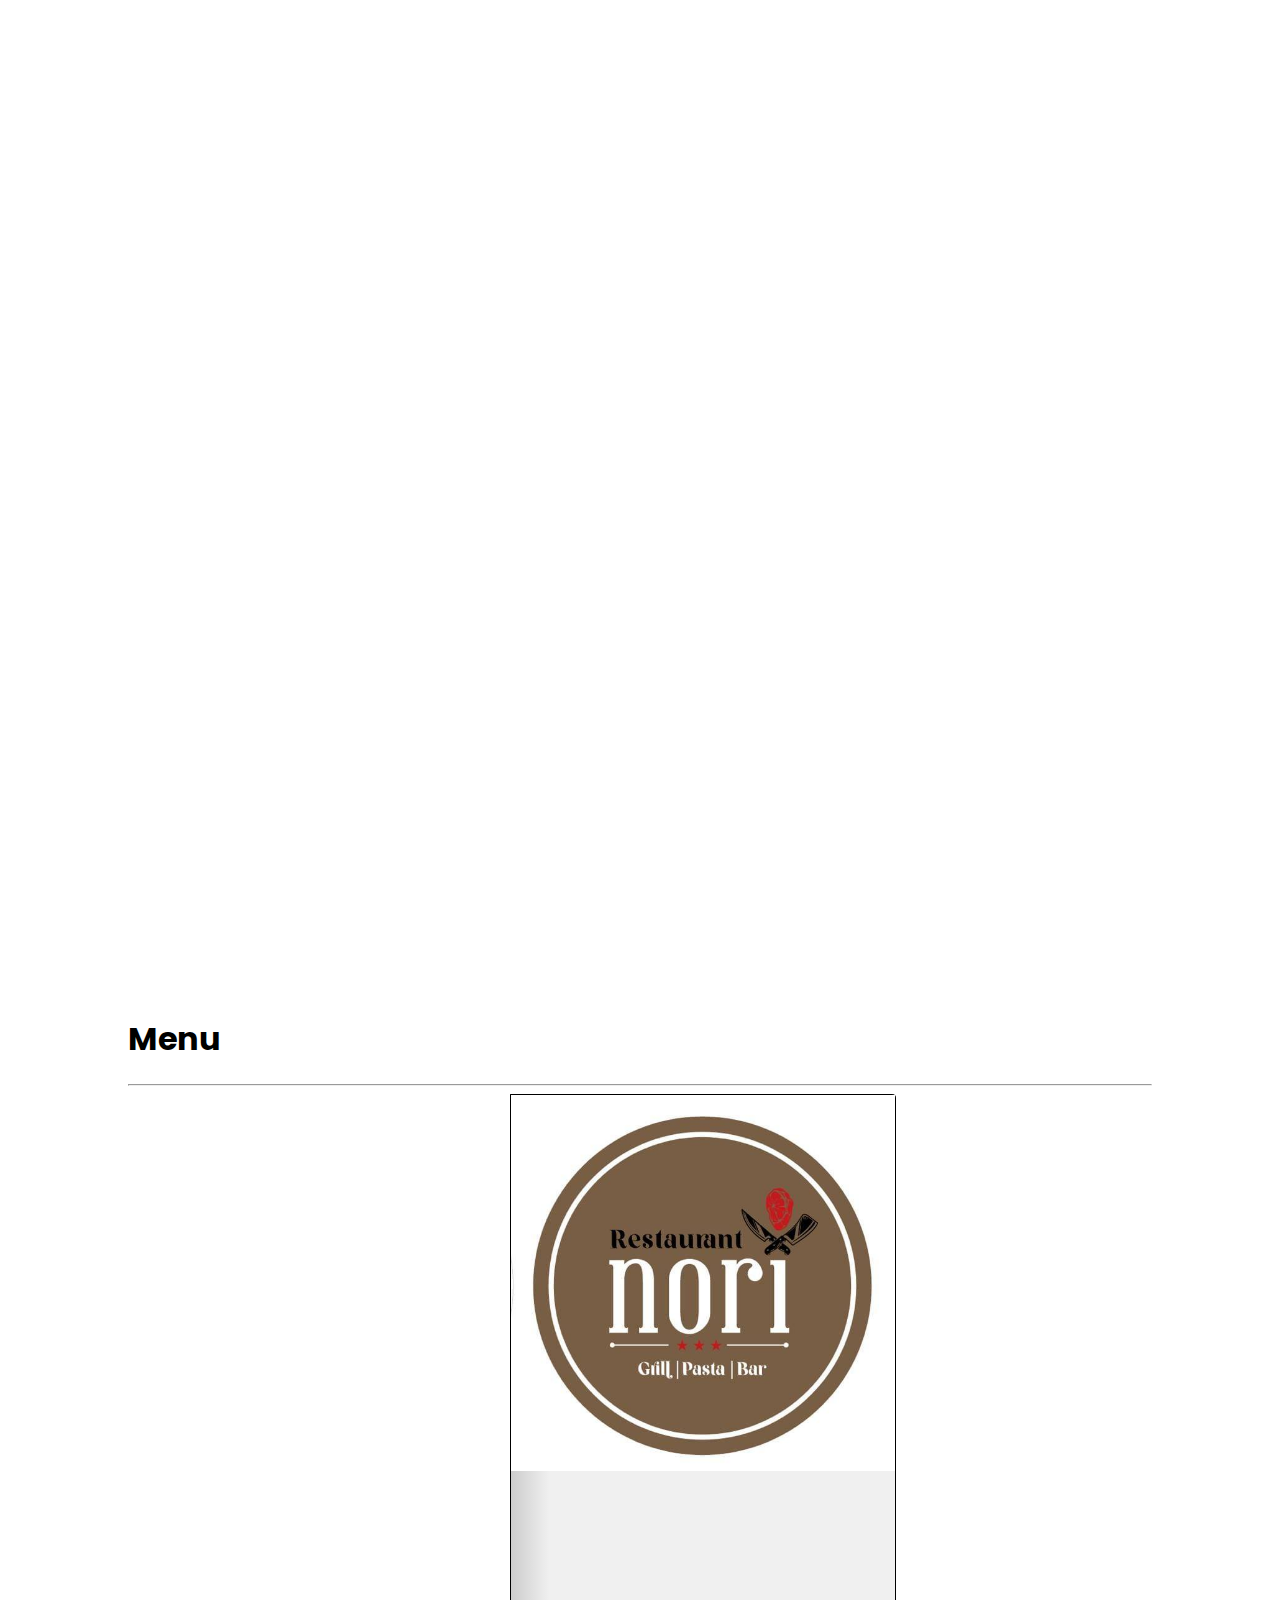
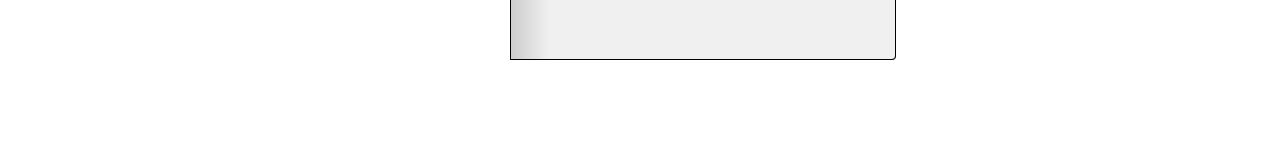
==== commit d5828681: "Remove two section" ====
--- a/index.html
+++ b/index.html
@@ -178,123 +178,8 @@
     </section>
 
     <div class="container">
-        <section id="features" class="mx-auto text-center ">
-            <h1 class="text-4xl mb-5 font-bold dark:text-white">
-                Features
-            </h1>
-            <div class="grid grid-cols-3 justify-items-center">
-                <!-- First -->
-                <div class="max-w-sm bg-white rounded-lg dark:bg-gray-800 dark:border-gray-800 mt-10">
-                    <a href="#">
-                        <img class="rounded-t-lg h-46 w-100 object-cover mx-auto"
-                            src="/assets/Screenshot_2022-08-18_182520-removebg-preview.webp" alt="">
-                    </a>
-                    <div class="p-5">
-                        <a href="#">
-                            <h5 class="mb-2 text-2xl font-bold tracking-tight text-gray-900 dark:text-white">Discount
-                                Boucher</h5>
-                        </a>
-                        <p class="mb-3 font-normal text-gray-700 dark:text-gray-400">Phasollus risus turpis sit arnot
-                            magna non.</p>
-                    </div>
-                </div>
-                <!-- Second -->
-                <div class="max-w-sm bg-white rounded-lg shadow-lg border dark:bg-gray-800 dark:border-gray-700">
-                    <a href="#">
-                        <img class="p-8 rounded-t-lg h-64 w-100 object-cover mx-auto" src="/assets/biftek.webp" alt="">
-                    </a>
-                    <div class="p-5">
-                        <a href="#">
-                            <h5 class="mb-2 text-2xl font-bold tracking-tight text-gray-900 dark:text-white">Fresh
-                                healthy food</h5>
-                        </a>
-                        <p class="mb-3 font-normal text-gray-700 dark:text-gray-400">Phasollus risus turpis sit arnot
-                            magna non.</p>
-                    </div>
-                </div>
-                <!-- Third -->
-                <div class="max-w-sm bg-white rounded-lg dark:bg-gray-800 dark:border-gray-800 mt-10">
-                    <a href="#">
-                        <img class="rounded-t-lg h-46 w-100 object-cover mx-auto"
-                            src="/assets/Screenshot_2022-08-18_182520-removebg-preview.webp" alt="">
-                    </a>
-                    <div class="p-5">
-                        <a href="#">
-                            <h5 class="mb-2 text-2xl font-bold tracking-tight text-gray-900 dark:text-white">Fast home
-                                delivery</h5>
-                        </a>
-                        <p class="mb-3 font-normal text-gray-700 dark:text-gray-400">Phasollus risus turpis sit arnot
-                            magna non.</p>
-                    </div>
-                </div>
-            </div>
-        </section>
-        <section id="menus">
-            <div id="controls-carousel" class="relative" data-carousel="static">
-                <!-- Carousel wrapper -->
-                <div class="relative h-56 overflow-hidden rounded-lg md:h-96">
-                    <!-- Item 1 -->
-                    <div class="duration-700 ease-in-out absolute inset-0 transition-all transform -translate-x-full z-10"
-                        data-carousel-item="">
-                        <img src="/assets/gallery-1.jpg"
-                            class="object-fill h-full w-full absolute block  -translate-x-1/2 -translate-y-1/2 top-1/2 left-1/2"
-                            alt="...">
-                    </div>
-                    <!-- Item 2 -->
-                    <div class="duration-700 ease-in-out absolute inset-0 transition-all transform translate-x-0 z-20"
-                        data-carousel-item="active">
-                        <img src="/assets/gallery-2.jpg"
-                            class="absolute block w-full -translate-x-1/2 -translate-y-1/2 top-1/2 left-1/2" alt="...">
-                    </div>
-                    <!-- Item 3 -->
-                    <div class="duration-700 ease-in-out absolute inset-0 transition-all transform translate-x-full z-10"
-                        data-carousel-item="">
-                        <img src="/assets/gallery-3.jpg"
-                            class="absolute block w-full -translate-x-1/2 -translate-y-1/2 top-1/2 left-1/2" alt="...">
-                    </div>
-                    <!-- Item 4 -->
-                    <div class="hidden duration-700 ease-in-out absolute inset-0 transition-all transform"
-                        data-carousel-item="">
-                        <img src="/assets/gallery-1.jpg"
-                            class="absolute block w-full -translate-x-1/2 -translate-y-1/2 top-1/2 left-1/2" alt="...">
-                    </div>
-                    <!-- Item 5 -->
-                    <div class="hidden duration-700 ease-in-out absolute inset-0 transition-all transform"
-                        data-carousel-item="">
-                        <img src="/assets/gallery-1.jpg"
-                            class="absolute block w-full -translate-x-1/2 -translate-y-1/2 top-1/2 left-1/2" alt="...">
-                    </div>
-                </div>
-                <!-- Slider controls -->
-                <button type="button"
-                    class="absolute top-0 left-0 z-30 flex items-center justify-center h-full px-4 cursor-pointer group focus:outline-none"
-                    data-carousel-prev="">
-                    <span
-                        class="inline-flex items-center justify-center w-10 h-10 rounded-full bg-white/30 dark:bg-gray-800/30 group-hover:bg-white/50 dark:group-hover:bg-gray-800/60 group-focus:ring-4 group-focus:ring-white dark:group-focus:ring-gray-800/70 group-focus:outline-none">
-                        <svg aria-hidden="true" class="w-6 h-6 text-white dark:text-gray-800" fill="none"
-                            stroke="currentColor" viewBox="0 0 24 24" xmlns="http://www.w3.org/2000/svg">
-                            <path stroke-linecap="round" stroke-linejoin="round" stroke-width="2" d="M15 19l-7-7 7-7">
-                            </path>
-                        </svg>
-                        <span class="sr-only">Previous</span>
-                    </span>
-                </button>
-                <button type="button"
-                    class="absolute top-0 right-0 z-30 flex items-center justify-center h-full px-4 cursor-pointer group focus:outline-none"
-                    data-carousel-next="">
-                    <span
-                        class="inline-flex items-center justify-center w-10 h-10 rounded-full bg-white/30 dark:bg-gray-800/30 group-hover:bg-white/50 dark:group-hover:bg-gray-800/60 group-focus:ring-4 group-focus:ring-white dark:group-focus:ring-gray-800/70 group-focus:outline-none">
-                        <svg aria-hidden="true" class="w-6 h-6 text-white dark:text-gray-800" fill="none"
-                            stroke="currentColor" viewBox="0 0 24 24" xmlns="http://www.w3.org/2000/svg">
-                            <path stroke-linecap="round" stroke-linejoin="round" stroke-width="2" d="M9 5l7 7-7 7">
-                            </path>
-                        </svg>
-                        <span class="sr-only">Next</span>
-                    </span>
-                </button>
-            </div>
-
-        </section>
+
+
 
 
 
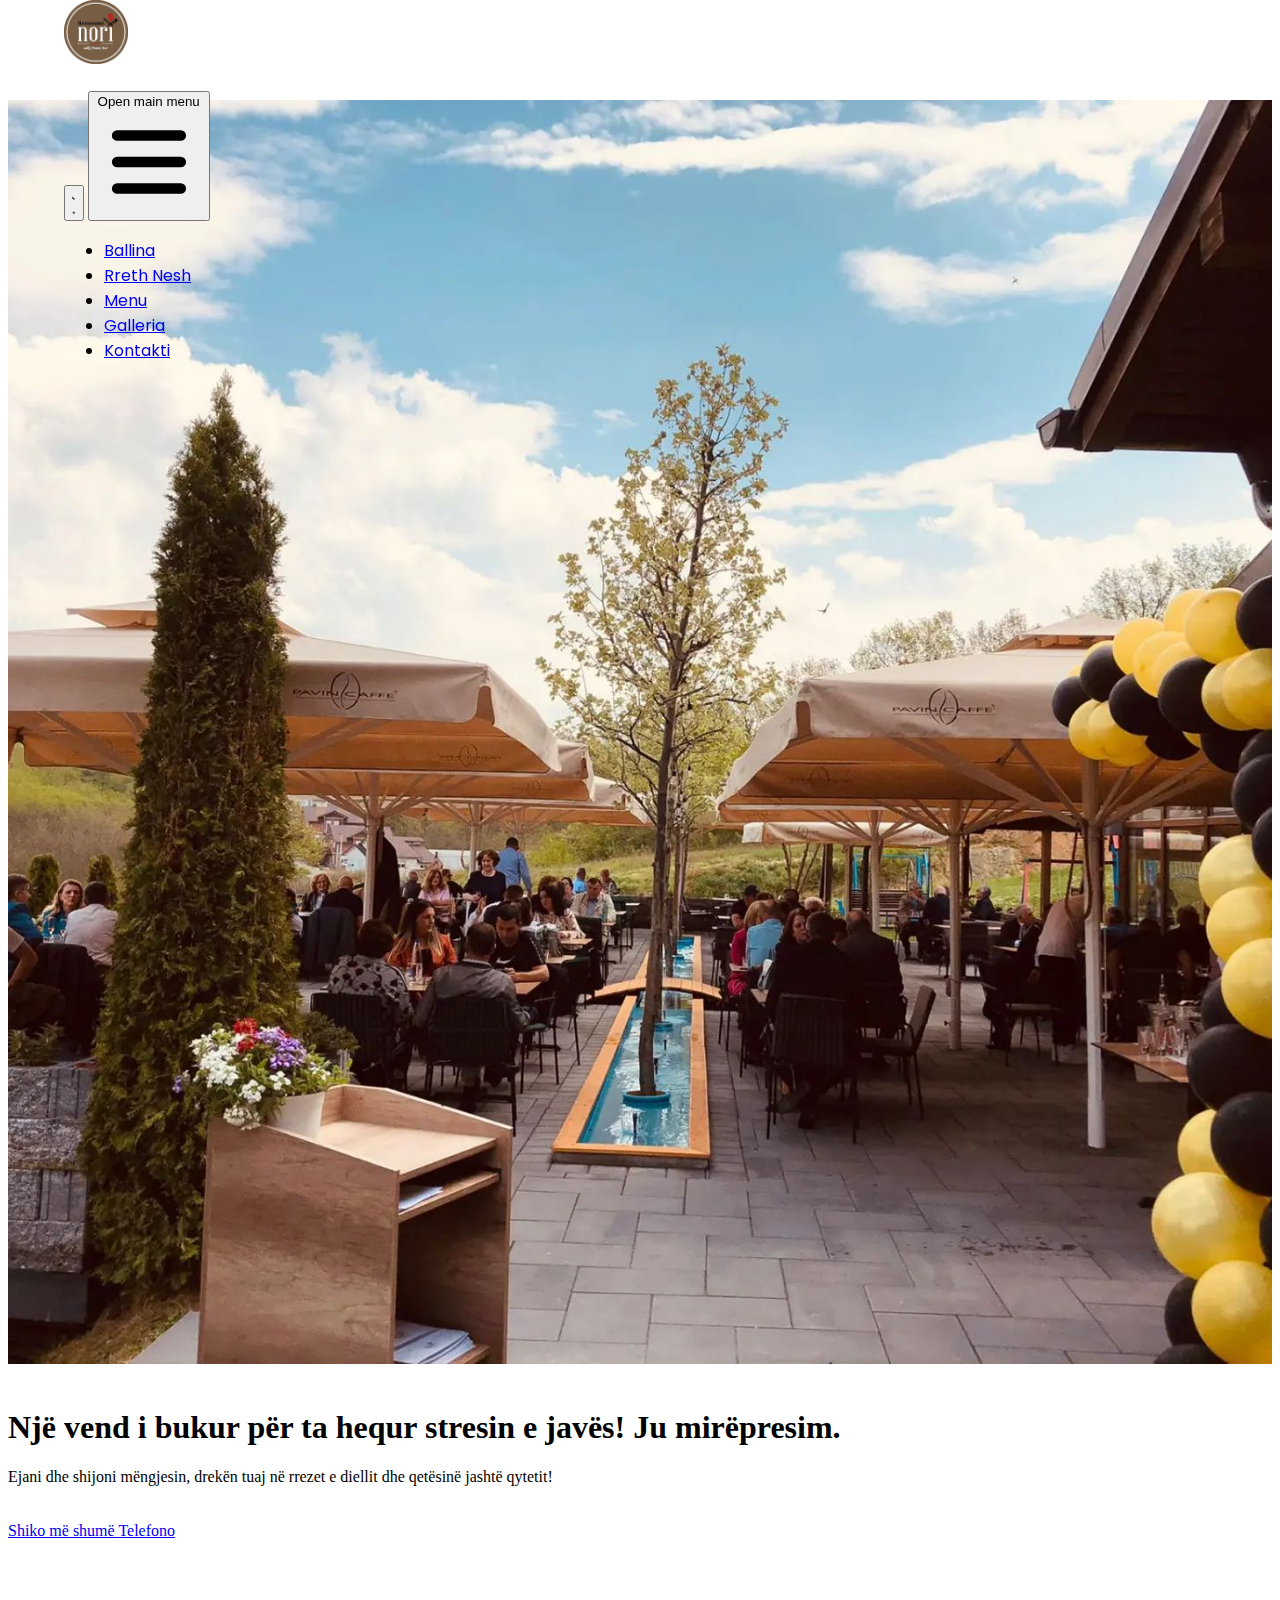
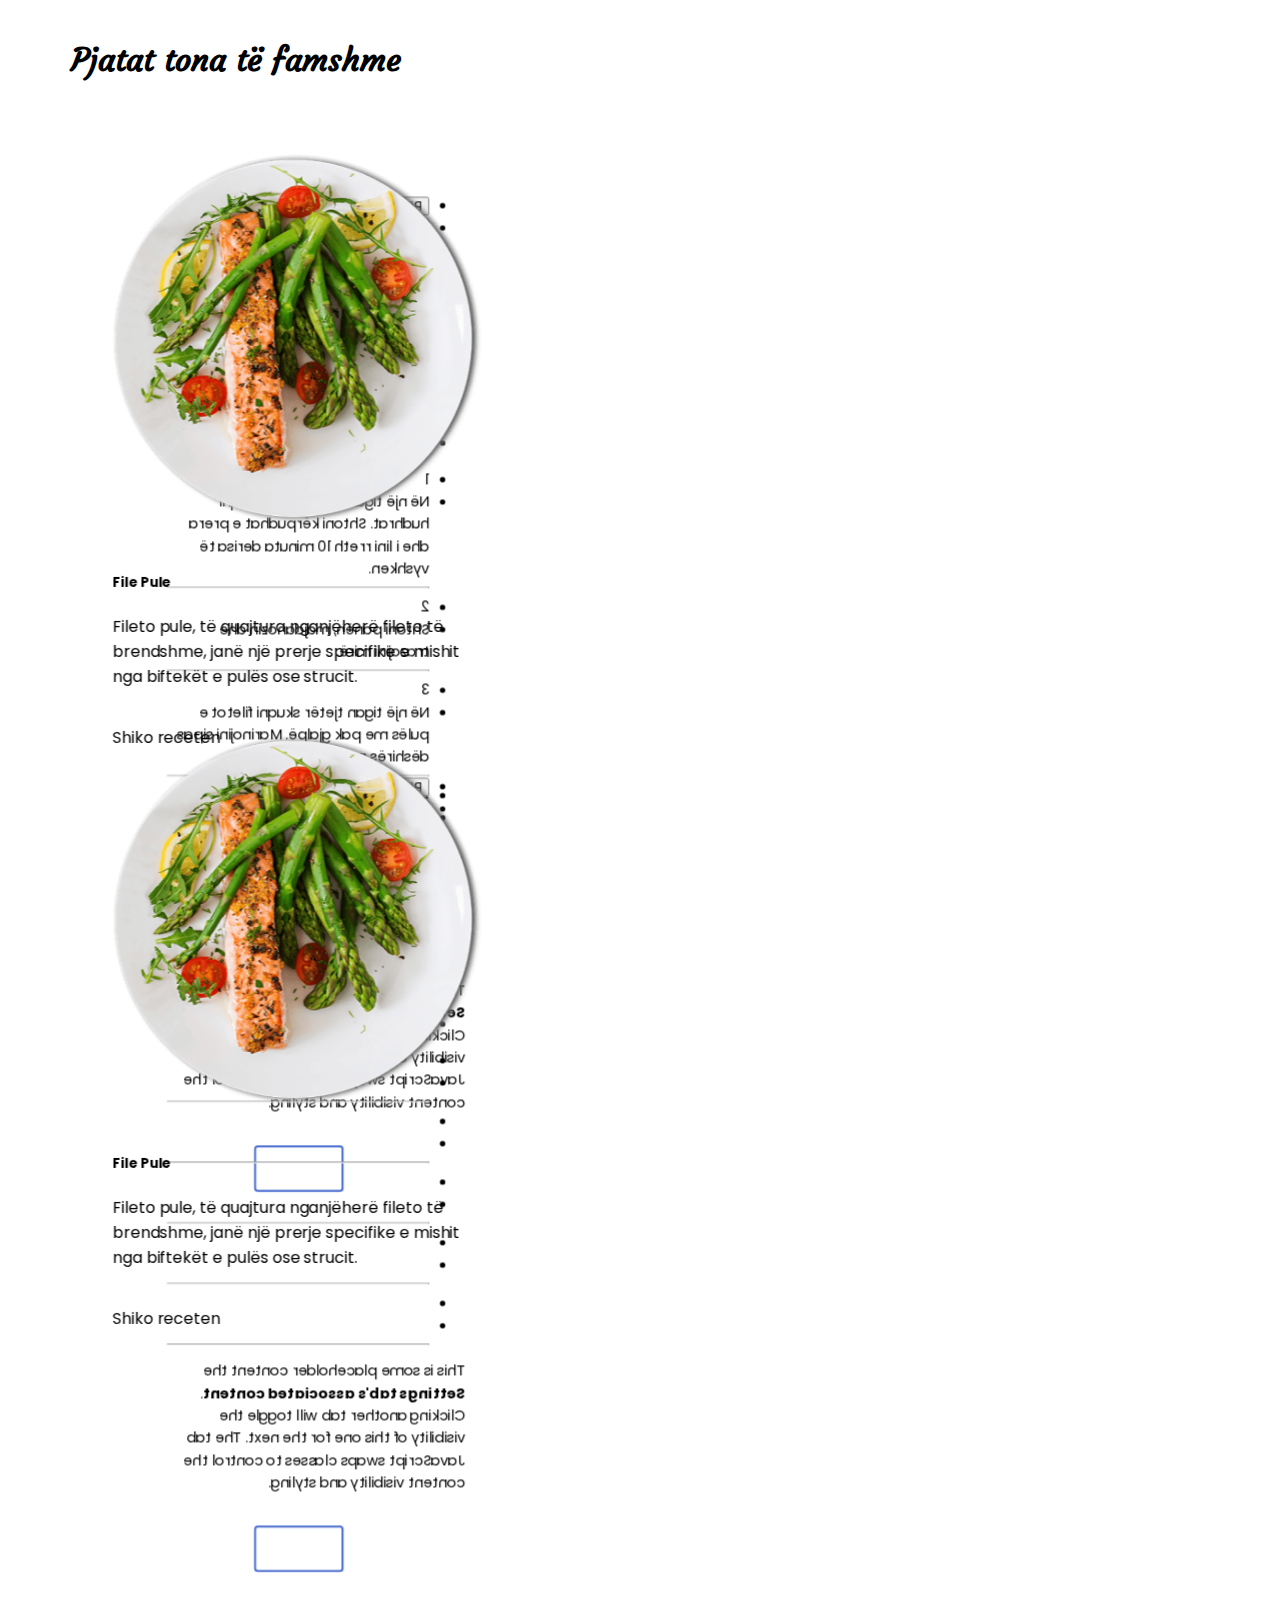
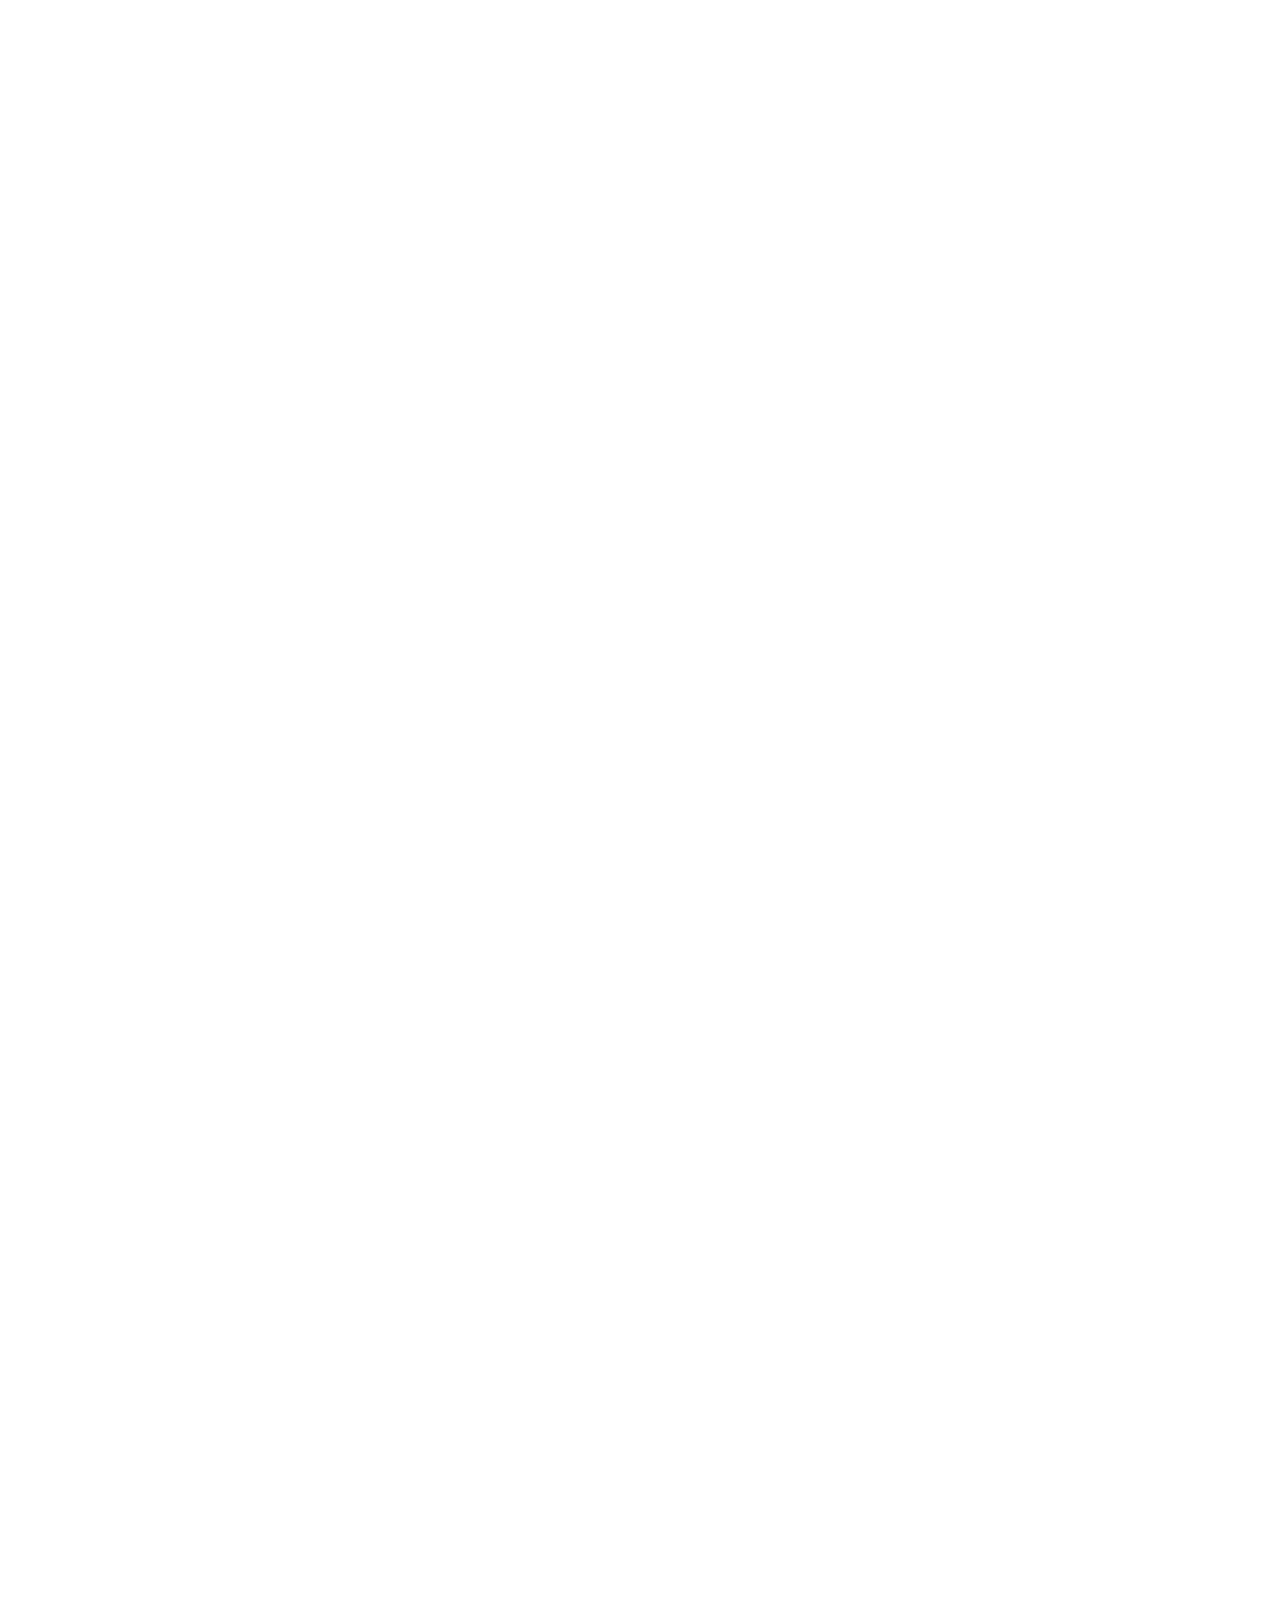
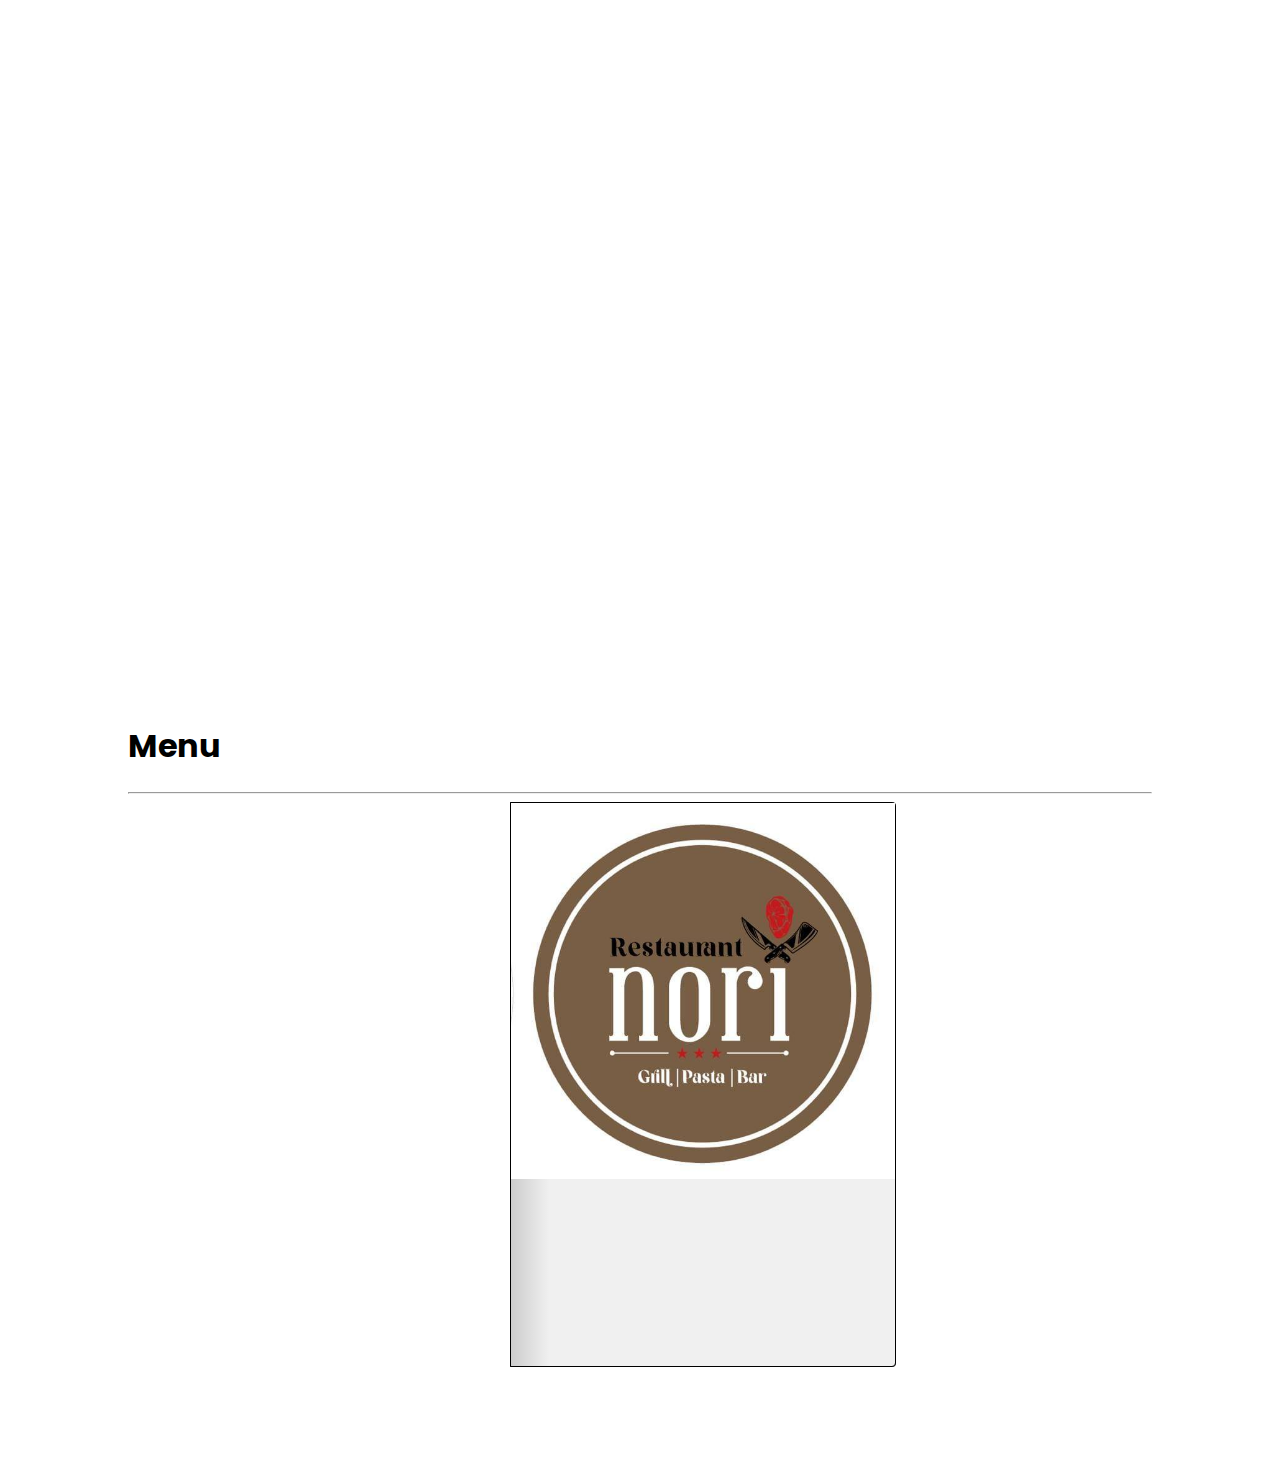
==== commit 47ac800c: "Finish implement of Card using JSON" ====
--- a/index.html
+++ b/index.html
@@ -61,6 +61,9 @@
     <link rel="icon" type="image/png" href="/assets/restaurant-nori-logo.png" />
 
 
+    <!-- Static icon font -->
+    <link rel="stylesheet"
+        href="https://fonts.googleapis.com/css2?family=Material+Symbols+Outlined:opsz,wght,FILL,GRAD@48,400,0,0" />
 
 </head>
 
@@ -73,15 +76,17 @@
                 <img src="/assets/restaurant-nori-logo.png" alt="Flowbite Logo" width="64px" />
             </a>
             <div class="flex md:order-2">
-                <button type="button"
-                    class="text-gray-900 bg-white border border-gray-300 focus:outline-none hover:bg-gray-100 focus:ring-4 focus:ring-gray-200 font-medium rounded-lg text-sm px-5 py-2.5 mr-2 mb-2 dark:bg-gray-800 dark:text-white dark:border-gray-600 dark:hover:bg-gray-700 dark:hover:border-gray-600 dark:focus:ring-gray-700 shadow-md">
+                <a type="button"
+                    class="text-gray-900 bg-white border border-gray-300 focus:outline-none hover:bg-gray-100 hover:cursor-pointer focus:ring-4 focus:ring-gray-200 font-medium rounded-lg text-sm px-5 py-2.5 mr-2 mb-2 dark:bg-gray-800 dark:text-white dark:border-gray-600 dark:hover:bg-gray-700 dark:hover:border-gray-600 dark:focus:ring-gray-700 shadow-md"
+                    href="https://www.facebook.com/norirestaurant.suhareke/" target="_blank">
                     <i class="fa-brands fa-facebook-f"></i>
-                </button>
-
-                <button type="button"
-                    class="text-gray-900 bg-white border border-gray-300 focus:outline-none hover:bg-gray-100 focus:ring-4 focus:ring-gray-200 font-medium rounded-lg text-sm px-5 py-2.5 mr-2 mb-2 dark:bg-gray-800 dark:text-white dark:border-gray-600 dark:hover:bg-gray-700 dark:hover:border-gray-600 dark:focus:ring-gray-700 shadow-md">
+                </a>
+
+                <a type="button"
+                    class="text-gray-900 bg-white border border-gray-300 focus:outline-none hover:bg-gray-100 hover:cursor-pointer focus:ring-4 focus:ring-gray-200 font-medium rounded-lg text-sm px-5 py-2.5 mr-2 mb-2 dark:bg-gray-800 dark:text-white dark:border-gray-600 dark:hover:bg-gray-700 dark:hover:border-gray-600 dark:focus:ring-gray-700 shadow-md"
+                    href="https://www.instagram.com/restaurantnori/" target="_blank">
                     <i class="fa-brands fa-instagram fa-lg"></i>
-                </button>
+                </a>
                 <button id="theme-toggle" type="button"
                     class="text-gray-900 bg-white border border-gray-300 focus:outline-none hover:bg-gray-100 focus:ring-4 focus:ring-gray-200 font-medium rounded-lg text-sm px-5 py-2.5 mr-2 mb-2 dark:bg-gray-800 dark:text-white dark:border-gray-600 dark:hover:bg-gray-700 dark:hover:border-gray-600 dark:focus:ring-gray-700 shadow-md">
                     <svg id="theme-toggle-dark-icon" class="hidden w-5 h-5" fill="currentColor" viewBox="0 0 20 20"
@@ -163,14 +168,14 @@
                 </p>
 
                 <div class="flex flex-wrap gap-4 mt-8 text-center">
-                    <a class="block w-full px-12 py-3 text-sm font-medium text-white rounded shadow bg-rose-600 sm:w-auto active:bg-rose-500 hover:bg-rose-700 focus:outline-none focus:ring"
+                    <a class="block w-full px-12 py-3 text-sm font-medium rounded-lg shadow sm:w-auto focus:outline-none focus:ring bg-[#785E45] text-white hover:bg-[#785E45]/90 dark:text-white"
                         href="/get-started">
-                        Get Started
+                        Shiko më shumë
                     </a>
 
-                    <a class="block w-full px-12 py-3 text-sm font-medium bg-white rounded shadow text-rose-600 sm:w-auto hover:text-rose-700 active:text-rose-500 focus:outline-none focus:ring"
+                    <a class="block w-full px-12 py-3 text-sm font-medium rounded-lg shadow sm:w-auto focus:outline-none focus:ring bg-white text-black hover:bg-white/90 dark:text-black"
                         href="/about">
-                        Learn More
+                        <i class="fa-solid fa-phone"></i> Telefono
                     </a>
                 </div>
             </div>
@@ -178,6 +183,278 @@
     </section>
 
     <div class="container">
+
+        <section id="#pjatat-tona-te-famshme">
+            <h1 class="title-of-section text-center">Pjatat tona të famshme</h1>
+            <div class="p-8">
+                <div class="grid grid-cols-1 md:grid-cols-3 lg:grid-cols-3 gap-4 lg:gap-8">
+                    <div class="p-4  rounded-md flex items-center justify-center">
+                        <div class="wrapper">
+                            <div class="card">
+                                <input type="checkbox" id="card1" class="more" aria-hidden="true">
+                                <div class="content">
+                                    <div class="front bg-white rounded-lg border shadow-lg">
+                                        <div class="inner">
+                                            <div class="p-5 text-center">
+                                                <img class="rounded-t-lg w-60 mx-auto" src="/assets/1.png" alt="">
+
+                                                <h5 class="mb-2 text-2xl  text-gray-900 dark:text-white">
+                                                    File Pule</h5>
+
+                                                <p class="mb-3 font-normal text-gray-700 dark:text-gray-400">Fileto
+                                                    pule, të quajtura nganjëherë fileto të brendshme, janë një prerje
+                                                    specifike e mishit nga biftekët e pulës ose
+                                                    strucit.
+                                                </p>
+                                                <label for="card1"
+                                                    class="text-white bg-blue-700 hover:bg-blue-800 focus:ring-4 focus:ring-blue-300 font-medium rounded-lg text-sm px-5 py-2.5 mr-2 mb-2 dark:bg-blue-600 dark:hover:bg-blue-700 focus:outline-none dark:focus:ring-blue-800 cursor-pointer"
+                                                    aria-hidden="true">
+                                                    Shiko receten
+                                                </label>
+                                            </div>
+                                        </div>
+                                    </div>
+                                    <div class="back bg-white rounded-lg border shadow-lg">
+                                        <div class="inner">
+                                            <div class="mb-4  border-gray-200 dark:border-gray-700">
+                                                <div class="mb-4 border-b border-gray-200 dark:border-gray-700">
+                                                    <ul class="flex flex-wrap -mb-px text-sm font-medium text-center"
+                                                        id="myTab" data-tabs-toggle="#myTabContent" role="tablist">
+                                                        <li class="mr-2" role="presentation">
+                                                            <button
+                                                                class="inline-block p-4 rounded-t-lg border-b-2 text-blue-600 hover:text-blue-600 dark:text-blue-500 dark:hover:text-blue-500 border-blue-600 dark:border-blue-500"
+                                                                id="profile-tab" data-tabs-target="#profile"
+                                                                type="button" role="tab" aria-controls="profile"
+                                                                aria-selected="true">Përbërësit</button>
+                                                        </li>
+                                                        <li class="mr-2" role="presentation">
+                                                            <button
+                                                                class="inline-block p-4 rounded-t-lg border-b-2 border-transparent hover:text-gray-600 hover:border-gray-300 dark:hover:text-gray-300 dark:border-transparent text-gray-500 dark:text-gray-400 border-gray-100 dark:border-gray-700"
+                                                                id="dashboard-tab" data-tabs-target="#dashboard"
+                                                                type="button" role="tab" aria-controls="dashboard"
+                                                                aria-selected="false">Dashboard</button>
+                                                        </li>
+                                                        <li class="mr-2" role="presentation">
+                                                            <button
+                                                                class="inline-block p-4 rounded-t-lg border-b-2 border-transparent hover:text-gray-600 hover:border-gray-300 dark:hover:text-gray-300 dark:border-transparent text-gray-500 dark:text-gray-400 border-gray-100 dark:border-gray-700"
+                                                                id="settings-tab" data-tabs-target="#settings"
+                                                                type="button" role="tab" aria-controls="settings"
+                                                                aria-selected="false">Settings</button>
+                                                        </li>
+                                                    </ul>
+                                                </div>
+                                                <div id="myTabContent">
+                                                    <div class="p-4 bg-gray-50 rounded-lg dark:bg-gray-800" id="profile"
+                                                        role="tabpanel" aria-labelledby="profile-tab">
+                                                        <ul>
+                                                            <li id="elementi_1"
+                                                                class="text-sm text-gray-500 dark:text-gray-400"></li>
+                                                            <li id="elementi_2"
+                                                                class="text-sm text-gray-500 dark:text-gray-400"></li>
+                                                            <li id="elementi_3"
+                                                                class="text-sm text-gray-500 dark:text-gray-400"></li>
+                                                            <li id="elementi_4"
+                                                                class="text-sm text-gray-500 dark:text-gray-400"></li>
+                                                            <li id="elementi_5"
+                                                                class="text-sm text-gray-500 dark:text-gray-400"></li>
+                                                            <li id="elementi_6"
+                                                                class="text-sm text-gray-500 dark:text-gray-400"></li>
+                                                            <li id="elementi_7"
+                                                                class="text-sm text-gray-500 dark:text-gray-400"></li>
+                                                            <li id="elementi_8"
+                                                                class="text-sm text-gray-500 dark:text-gray-400"></li>
+                                                        </ul>
+                                                    </div>
+                                                    <div class="hidden p-4 bg-gray-50 rounded-lg dark:bg-gray-800"
+                                                        id="dashboard" role="tabpanel" aria-labelledby="dashboard-tab">
+                                                        <ul>
+                                                            <li id="instruksioni_1"
+                                                                class="text-sm text-gray-500 dark:text-gray-400"></li>
+                                                            <li id="pershkrimi_i_instruksionit_1"
+                                                                class="text-sm text-gray-500 dark:text-gray-400"></li>
+                                                            <hr>
+                                                            <li id="instruksioni_2"
+                                                                class="text-sm text-gray-500 dark:text-gray-400"></li>
+                                                            <li id="pershkrimi_i_instruksionit_2"
+                                                                class="text-sm text-gray-500 dark:text-gray-400"></li>
+                                                            <hr>
+                                                            <li id="instruksioni_3"
+                                                                class="text-sm text-gray-500 dark:text-gray-400"></li>
+                                                            <li id="pershkrimi_i_instruksionit_3"
+                                                                class="text-sm text-gray-500 dark:text-gray-400"></li>
+                                                            <hr>
+                                                            <li id="instruksioni_4"
+                                                                class="text-sm text-gray-500 dark:text-gray-400"></li>
+                                                            <li id="pershkrimi_i_instruksionit_4"
+                                                                class="text-sm text-gray-500 dark:text-gray-400"></li>
+                                                            <hr>
+                                                            <li id="instruksioni_5"
+                                                                class="text-sm text-gray-500 dark:text-gray-400"></li>
+                                                            <li id="pershkrimi_i_instruksionit_5"
+                                                                class="text-sm text-gray-500 dark:text-gray-400"></li>
+                                                            <hr>
+                                                        </ul>
+                                                    </div>
+                                                    <div class="hidden p-4 bg-gray-50 rounded-lg dark:bg-gray-800"
+                                                        id="settings" role="tabpanel" aria-labelledby="settings-tab">
+                                                        <p class="text-sm text-gray-500 dark:text-gray-400">This is some
+                                                            placeholder content the <strong
+                                                                class="font-medium text-gray-800 dark:text-white">Settings
+                                                                tab's associated content</strong>. Clicking
+                                                            another tab will toggle the visibility of this one for the
+                                                            next. The tab JavaScript swaps classes to control
+                                                            the content visibility and styling.</p>
+                                                    </div>
+                                                </div>
+                                            </div>
+                                            <label for="card1" class="button return" aria-hidden="true">
+                                                <i class="fas fa-arrow-left"></i>
+                                            </label>
+                                        </div>
+                                    </div>
+                                </div>
+                            </div>
+                        </div>
+                    </div>
+
+
+
+                    <div class="p-4  rounded-md flex items-center justify-center">
+                        <div class="wrapper">
+                            <div class="card">
+                                <input type="checkbox" id="card2" class="more" aria-hidden="true">
+                                <div class="content">
+                                    <div class="front bg-white rounded-lg border shadow-lg">
+                                        <div class="inner">
+                                            <div class="p-5 text-center">
+                                                <img class="rounded-t-lg w-60 mx-auto" src="/assets/1.png" alt="">
+
+                                                <h5 class="mb-2 text-2xl  text-gray-900 dark:text-white">
+                                                    File Pule</h5>
+
+                                                <p class="mb-3 font-normal text-gray-700 dark:text-gray-400">Fileto
+                                                    pule, të quajtura nganjëherë fileto të brendshme, janë një prerje
+                                                    specifike e mishit nga biftekët e pulës ose
+                                                    strucit.
+                                                </p>
+                                                <label for="card2"
+                                                    class="text-white bg-blue-700 hover:bg-blue-800 focus:ring-4 focus:ring-blue-300 font-medium rounded-lg text-sm px-5 py-2.5 mr-2 mb-2 dark:bg-blue-600 dark:hover:bg-blue-700 focus:outline-none dark:focus:ring-blue-800 cursor-pointer"
+                                                    aria-hidden="true">
+                                                    Shiko receten
+                                                </label>
+                                            </div>
+                                        </div>
+                                    </div>
+                                    <div class="back bg-white rounded-lg border shadow-lg">
+                                        <div class="inner">
+                                            <div class="mb-4  border-gray-200 dark:border-gray-700">
+                                                <div class="mb-4 border-b border-gray-200 dark:border-gray-700">
+                                                    <ul class="flex flex-wrap -mb-px text-sm font-medium text-center"
+                                                        id="myTab" data-tabs-toggle="#myTabContent" role="tablist">
+                                                        <li class="mr-2" role="presentation">
+                                                            <button
+                                                                class="inline-block p-4 rounded-t-lg border-b-2 text-blue-600 hover:text-blue-600 dark:text-blue-500 dark:hover:text-blue-500 border-blue-600 dark:border-blue-500"
+                                                                id="profile-tab" data-tabs-target="#profile"
+                                                                type="button" role="tab" aria-controls="profile"
+                                                                aria-selected="true">Përbërësit</button>
+                                                        </li>
+                                                        <li class="mr-2" role="presentation">
+                                                            <button
+                                                                class="inline-block p-4 rounded-t-lg border-b-2 border-transparent hover:text-gray-600 hover:border-gray-300 dark:hover:text-gray-300 dark:border-transparent text-gray-500 dark:text-gray-400 border-gray-100 dark:border-gray-700"
+                                                                id="dashboard-tab" data-tabs-target="#dashboard"
+                                                                type="button" role="tab" aria-controls="dashboard"
+                                                                aria-selected="false">Dashboard</button>
+                                                        </li>
+                                                        <li class="mr-2" role="presentation">
+                                                            <button
+                                                                class="inline-block p-4 rounded-t-lg border-b-2 border-transparent hover:text-gray-600 hover:border-gray-300 dark:hover:text-gray-300 dark:border-transparent text-gray-500 dark:text-gray-400 border-gray-100 dark:border-gray-700"
+                                                                id="settings-tab" data-tabs-target="#settings"
+                                                                type="button" role="tab" aria-controls="settings"
+                                                                aria-selected="false">Settings</button>
+                                                        </li>
+                                                    </ul>
+                                                </div>
+                                                <div id="myTabContent">
+                                                    <div class="p-4 bg-gray-50 rounded-lg dark:bg-gray-800" id="profile"
+                                                        role="tabpanel" aria-labelledby="profile-tab">
+                                                        <ul>
+                                                            <li id="elementi_1"
+                                                                class="text-sm text-gray-500 dark:text-gray-400"></li>
+                                                            <li id="elementi_2"
+                                                                class="text-sm text-gray-500 dark:text-gray-400"></li>
+                                                            <li id="elementi_3"
+                                                                class="text-sm text-gray-500 dark:text-gray-400"></li>
+                                                            <li id="elementi_4"
+                                                                class="text-sm text-gray-500 dark:text-gray-400"></li>
+                                                            <li id="elementi_5"
+                                                                class="text-sm text-gray-500 dark:text-gray-400"></li>
+                                                            <li id="elementi_6"
+                                                                class="text-sm text-gray-500 dark:text-gray-400"></li>
+                                                            <li id="elementi_7"
+                                                                class="text-sm text-gray-500 dark:text-gray-400"></li>
+                                                            <li id="elementi_8"
+                                                                class="text-sm text-gray-500 dark:text-gray-400"></li>
+                                                        </ul>
+                                                    </div>
+                                                    <div class="hidden p-4 bg-gray-50 rounded-lg dark:bg-gray-800"
+                                                        id="dashboard" role="tabpanel" aria-labelledby="dashboard-tab">
+                                                        <ul>
+                                                            <li id="instruksioni_1"
+                                                                class="text-sm text-gray-500 dark:text-gray-400"></li>
+                                                            <li id="pershkrimi_i_instruksionit_1"
+                                                                class="text-sm text-gray-500 dark:text-gray-400"></li>
+                                                            <hr>
+                                                            <li id="instruksioni_2"
+                                                                class="text-sm text-gray-500 dark:text-gray-400"></li>
+                                                            <li id="pershkrimi_i_instruksionit_2"
+                                                                class="text-sm text-gray-500 dark:text-gray-400"></li>
+                                                            <hr>
+                                                            <li id="instruksioni_3"
+                                                                class="text-sm text-gray-500 dark:text-gray-400"></li>
+                                                            <li id="pershkrimi_i_instruksionit_3"
+                                                                class="text-sm text-gray-500 dark:text-gray-400"></li>
+                                                            <hr>
+                                                            <li id="instruksioni_4"
+                                                                class="text-sm text-gray-500 dark:text-gray-400"></li>
+                                                            <li id="pershkrimi_i_instruksionit_4"
+                                                                class="text-sm text-gray-500 dark:text-gray-400"></li>
+                                                            <hr>
+                                                            <li id="instruksioni_5"
+                                                                class="text-sm text-gray-500 dark:text-gray-400"></li>
+                                                            <li id="pershkrimi_i_instruksionit_5"
+                                                                class="text-sm text-gray-500 dark:text-gray-400"></li>
+                                                            <hr>
+                                                        </ul>
+                                                    </div>
+                                                    <div class="hidden p-4 bg-gray-50 rounded-lg dark:bg-gray-800"
+                                                        id="settings" role="tabpanel" aria-labelledby="settings-tab">
+                                                        <p class="text-sm text-gray-500 dark:text-gray-400">This is some
+                                                            placeholder content the <strong
+                                                                class="font-medium text-gray-800 dark:text-white">Settings
+                                                                tab's associated content</strong>. Clicking
+                                                            another tab will toggle the visibility of this one for the
+                                                            next. The tab JavaScript swaps classes to control
+                                                            the content visibility and styling.</p>
+                                                    </div>
+                                                </div>
+                                            </div>
+                                            <label for="card2" class="button return" aria-hidden="true">
+                                                <i class="fas fa-arrow-left"></i>
+                                            </label>
+                                        </div>
+                                    </div>
+                                </div>
+                            </div>
+                        </div>
+                    </div>
+
+
+                    <div class="p-4  rounded-md flex items-center justify-center">
+
+                    </div>
+                </div>
+            </div>
+        </section>
 
 
 
@@ -260,79 +537,86 @@
             <!--Section Menu ~ End -->
         </div>
 
-        <script src="https://cdnjs.cloudflare.com/ajax/libs/jquery/3.2.1/jquery.min.js"></script>
-        <script src="https://cdnjs.cloudflare.com/ajax/libs/lightbox2/2.8.2/js/lightbox.min.js"></script>
-        <script>
-            var pages = document.getElementsByClassName("page");
+
+    </div>
+    <script src="https://cdnjs.cloudflare.com/ajax/libs/jquery/3.2.1/jquery.min.js"></script>
+    <script src="https://cdnjs.cloudflare.com/ajax/libs/lightbox2/2.8.2/js/lightbox.min.js"></script>
+    <script>
+        var pages = document.getElementsByClassName("page");
+        for (var i = 0; i < pages.length; i++) {
+            var page = pages[i];
+            if (i % 2 === 0) {
+                page.style.zIndex = pages.length - i;
+            }
+        }
+
+        document.addEventListener("DOMContentLoaded", function () {
             for (var i = 0; i < pages.length; i++) {
-                var page = pages[i];
-                if (i % 2 === 0) {
-                    page.style.zIndex = pages.length - i;
+                //Or var page = pages[i];
+                pages[i].pageNum = i + 1;
+                pages[i].onclick = function () {
+                    if (this.pageNum % 2 === 0) {
+                        this.classList.remove("flipped");
+                        this.previousElementSibling.classList.remove("flipped");
+                    } else {
+                        this.classList.add("flipped");
+                        this.nextElementSibling.classList.add("flipped");
+                    }
+                };
+            }
+        });
+    </script>
+
+    <script src="https://unpkg.com/flowbite@1.5.2/dist/flowbite.js"></script>
+
+    <script>
+        var themeToggleDarkIcon = document.getElementById('theme-toggle-dark-icon');
+        var themeToggleLightIcon = document.getElementById('theme-toggle-light-icon');
+
+        // Change the icons inside the button based on previous settings
+        if (localStorage.getItem('color-theme') === 'dark' || (!('color-theme' in localStorage) && window.matchMedia('(prefers-color-scheme: dark)').matches)) {
+            themeToggleLightIcon.classList.remove('hidden');
+        } else {
+            themeToggleDarkIcon.classList.remove('hidden');
+        }
+
+        var themeToggleBtn = document.getElementById('theme-toggle');
+
+        themeToggleBtn.addEventListener('click', function () {
+
+            // toggle icons inside button
+            themeToggleDarkIcon.classList.toggle('hidden');
+            themeToggleLightIcon.classList.toggle('hidden');
+
+            // if set via local storage previously
+            if (localStorage.getItem('color-theme')) {
+                if (localStorage.getItem('color-theme') === 'light') {
+                    document.documentElement.classList.add('dark');
+                    localStorage.setItem('color-theme', 'dark');
+                } else {
+                    document.documentElement.classList.remove('dark');
+                    localStorage.setItem('color-theme', 'light');
+                }
+
+                // if NOT set via local storage previously
+            } else {
+                if (document.documentElement.classList.contains('dark')) {
+                    document.documentElement.classList.remove('dark');
+                    localStorage.setItem('color-theme', 'light');
+                } else {
+                    document.documentElement.classList.add('dark');
+                    localStorage.setItem('color-theme', 'dark');
                 }
             }
 
-            document.addEventListener("DOMContentLoaded", function () {
-                for (var i = 0; i < pages.length; i++) {
-                    //Or var page = pages[i];
-                    pages[i].pageNum = i + 1;
-                    pages[i].onclick = function () {
-                        if (this.pageNum % 2 === 0) {
-                            this.classList.remove("flipped");
-                            this.previousElementSibling.classList.remove("flipped");
-                        } else {
-                            this.classList.add("flipped");
-                            this.nextElementSibling.classList.add("flipped");
-                        }
-                    };
-                }
-            });
-        </script>
-
-        <script src="https://unpkg.com/flowbite@1.5.2/dist/flowbite.js"></script>
-
-        <script>
-            var themeToggleDarkIcon = document.getElementById('theme-toggle-dark-icon');
-            var themeToggleLightIcon = document.getElementById('theme-toggle-light-icon');
-
-            // Change the icons inside the button based on previous settings
-            if (localStorage.getItem('color-theme') === 'dark' || (!('color-theme' in localStorage) && window.matchMedia('(prefers-color-scheme: dark)').matches)) {
-                themeToggleLightIcon.classList.remove('hidden');
-            } else {
-                themeToggleDarkIcon.classList.remove('hidden');
-            }
-
-            var themeToggleBtn = document.getElementById('theme-toggle');
-
-            themeToggleBtn.addEventListener('click', function () {
-
-                // toggle icons inside button
-                themeToggleDarkIcon.classList.toggle('hidden');
-                themeToggleLightIcon.classList.toggle('hidden');
-
-                // if set via local storage previously
-                if (localStorage.getItem('color-theme')) {
-                    if (localStorage.getItem('color-theme') === 'light') {
-                        document.documentElement.classList.add('dark');
-                        localStorage.setItem('color-theme', 'dark');
-                    } else {
-                        document.documentElement.classList.remove('dark');
-                        localStorage.setItem('color-theme', 'light');
-                    }
-
-                    // if NOT set via local storage previously
-                } else {
-                    if (document.documentElement.classList.contains('dark')) {
-                        document.documentElement.classList.remove('dark');
-                        localStorage.setItem('color-theme', 'light');
-                    } else {
-                        document.documentElement.classList.add('dark');
-                        localStorage.setItem('color-theme', 'dark');
-                    }
-                }
-
-            });
-        </script>
-    </div>
+        });
+    </script>
+    <!-- Using jsDelivr CDN -->
+    <script src="https://cdn.jsdelivr.net/npm/axios/dist/axios.min.js"></script>
+
+    <!-- External JavaScript -->
+    <script src="index.js"></script>
+
 
 </body>
 
--- a/style.css
+++ b/style.css
@@ -601,4 +601,209 @@
 #gallery-lightbox img:hover {
   opacity: 0.9;
   transition: 0.5s ease-out;
-}+}
+
+
+.title-of-section{
+    font-family: 'Courgette', cursive;
+}
+.card {
+  width: 420px;
+  height: 565px;
+  margin: 1em;
+  perspective: 1500px;
+}
+.card .content {
+  position: relative;
+  width: 100%;
+  height: 100%;
+  transform-style: preserve-3d;
+  transition: transform 0.8s cubic-bezier(0.75, 0, 0.85, 1);
+}
+.more {
+  visibility: hidden    ;
+}
+.more:checked ~ .content {
+  transform: rotateY(180deg);
+}
+.front, .back {
+  position: absolute;
+  top: 0;
+  left: 0;
+  width: 100%;
+  height: 100%;
+  backface-visibility: hidden;
+  transform-style: preserve-3d;
+  border-radius: 6px;
+}
+.front .inner, .back .inner {
+  height: 100%;
+  display: grid;
+  padding: 1.5em;
+  transform: translateZ(80px) scale(0.94);
+}
+.front {
+  background-size: cover;
+  background-position: center center;
+}
+.front:after {
+  content: "";
+  position: absolute;
+  top: 0;
+  left: 0;
+  width: 100%;
+  height: 100%;
+  display: block;
+  border-radius: 6px;
+  backface-visibility: hidden;
+}
+.front .inner {
+  grid-template-rows: 5fr 1fr 1fr 2fr 1fr;
+  justify-items: center;
+}
+.front h2 {
+  grid-row: 2;
+  margin-bottom: 0.3em;
+  text-transform: uppercase;
+  letter-spacing: 3px;
+  color: #fff;
+  font-weight: 500;
+  text-shadow: 0 0 6px rgba(0, 0, 0, 0.1);
+}
+.front .rating {
+  grid-row: 3;
+  color: rgba(255, 255, 255, 0.8);
+  font-size: 14px;
+  display: flex;
+  flex-flow: row nowrap;
+}
+.front .rating i {
+  margin: 0 1px;
+}
+.back {
+  transform: rotateY(180deg);
+  background-color: #fff;
+  border: 2px solid #f0f0f0;
+}
+.back .inner {
+  grid-template-rows: 1fr 2fr 1fr 2fr 14fr 1fr 1fr;
+  grid-template-columns: repeat(4, auto);
+  grid-column-gap: 0.8em;
+  justify-items: center;
+}
+.back .info {
+  position: relative;
+  display: flex;
+  align-items: center;
+  color: #355cc9;
+  grid-row: 3;
+}
+.back .info:not(:first-of-type):before {
+  content: "";
+  position: absolute;
+  left: -0.9em;
+  height: 18px;
+  width: 1px;
+  background-color: #ccc;
+}
+.back .info span {
+  font-size: 2em;
+  font-weight: 700;
+}
+.back .info i {
+  font-size: 1.2em;
+}
+.back .info i:before {
+  background: linear-gradient(40deg, #355cc9, #438af3);
+  -webkit-text-fill-color: transparent;
+  -webkit-background-clip: text;
+}
+.back .info .icon {
+  margin-left: 0.3em;
+}
+.back .info .icon span {
+  display: block;
+  margin-top: -0.25em;
+  font-size: 0.8em;
+  font-weight: 600;
+  white-space: nowrap;
+}
+.back .description {
+  grid-row: 5;
+  grid-column: 1/-1;
+  font-size: 0.86em;
+  border-radius: 5px;
+  font-weight: 600;
+  line-height: 1.4em;
+  overflow: auto;
+  color: #355cc9;
+  padding-right: 10px;
+}
+.back .location, .back .price {
+  font-weight: 600;
+  color: #355cc9;
+  grid-row: 1;
+  font-size: 0.86em;
+}
+.back .location {
+  grid-column: 1/3;
+  justify-self: left;
+}
+.back .price {
+  grid-column: 3/-1;
+  justify-self: right;
+}
+.back .button {
+  grid-column: 1/-1;
+  justify-self: center;
+}
+.button {
+  grid-row: -1;
+  text-transform: uppercase;
+  letter-spacing: 1px;
+  font-weight: 600;
+  cursor: pointer;
+  display: block;
+  padding: 0 1.5em;
+  height: 3em;
+  line-height: 2.9em;
+  min-width: 3em;
+  background-color: transparent;
+  border: solid 2px #fff;
+  color: #fff;
+  border-radius: 4px;
+  text-align: center;
+  left: 50%;
+  backface-visibility: hidden;
+  transition: 0.3s ease-in-out;
+  text-shadow: 0 0 6px rgba(0, 0, 0, 0.3);
+}
+.button:hover {
+  background-color: #fff;
+  box-shadow: 0 0 50px rgba(0, 0, 0, 0.5);
+  text-shadow: none;
+  color: #355cc9;
+}
+.button.return {
+  line-height: 3em;
+  color: #355cc9;
+  border-color: #355cc9;
+  text-shadow: none;
+}
+.button.return:hover {
+  background-color: #355cc9;
+  color: #fff;
+  box-shadow: none;
+}
+::-webkit-scrollbar {
+  width: 5px;
+}
+::-webkit-scrollbar-track {
+  background: #f1f1f1;
+}
+::-webkit-scrollbar-thumb {
+  background: #859ddf;
+}
+::-webkit-scrollbar-thumb:hover {
+  background: #355cc9;
+}
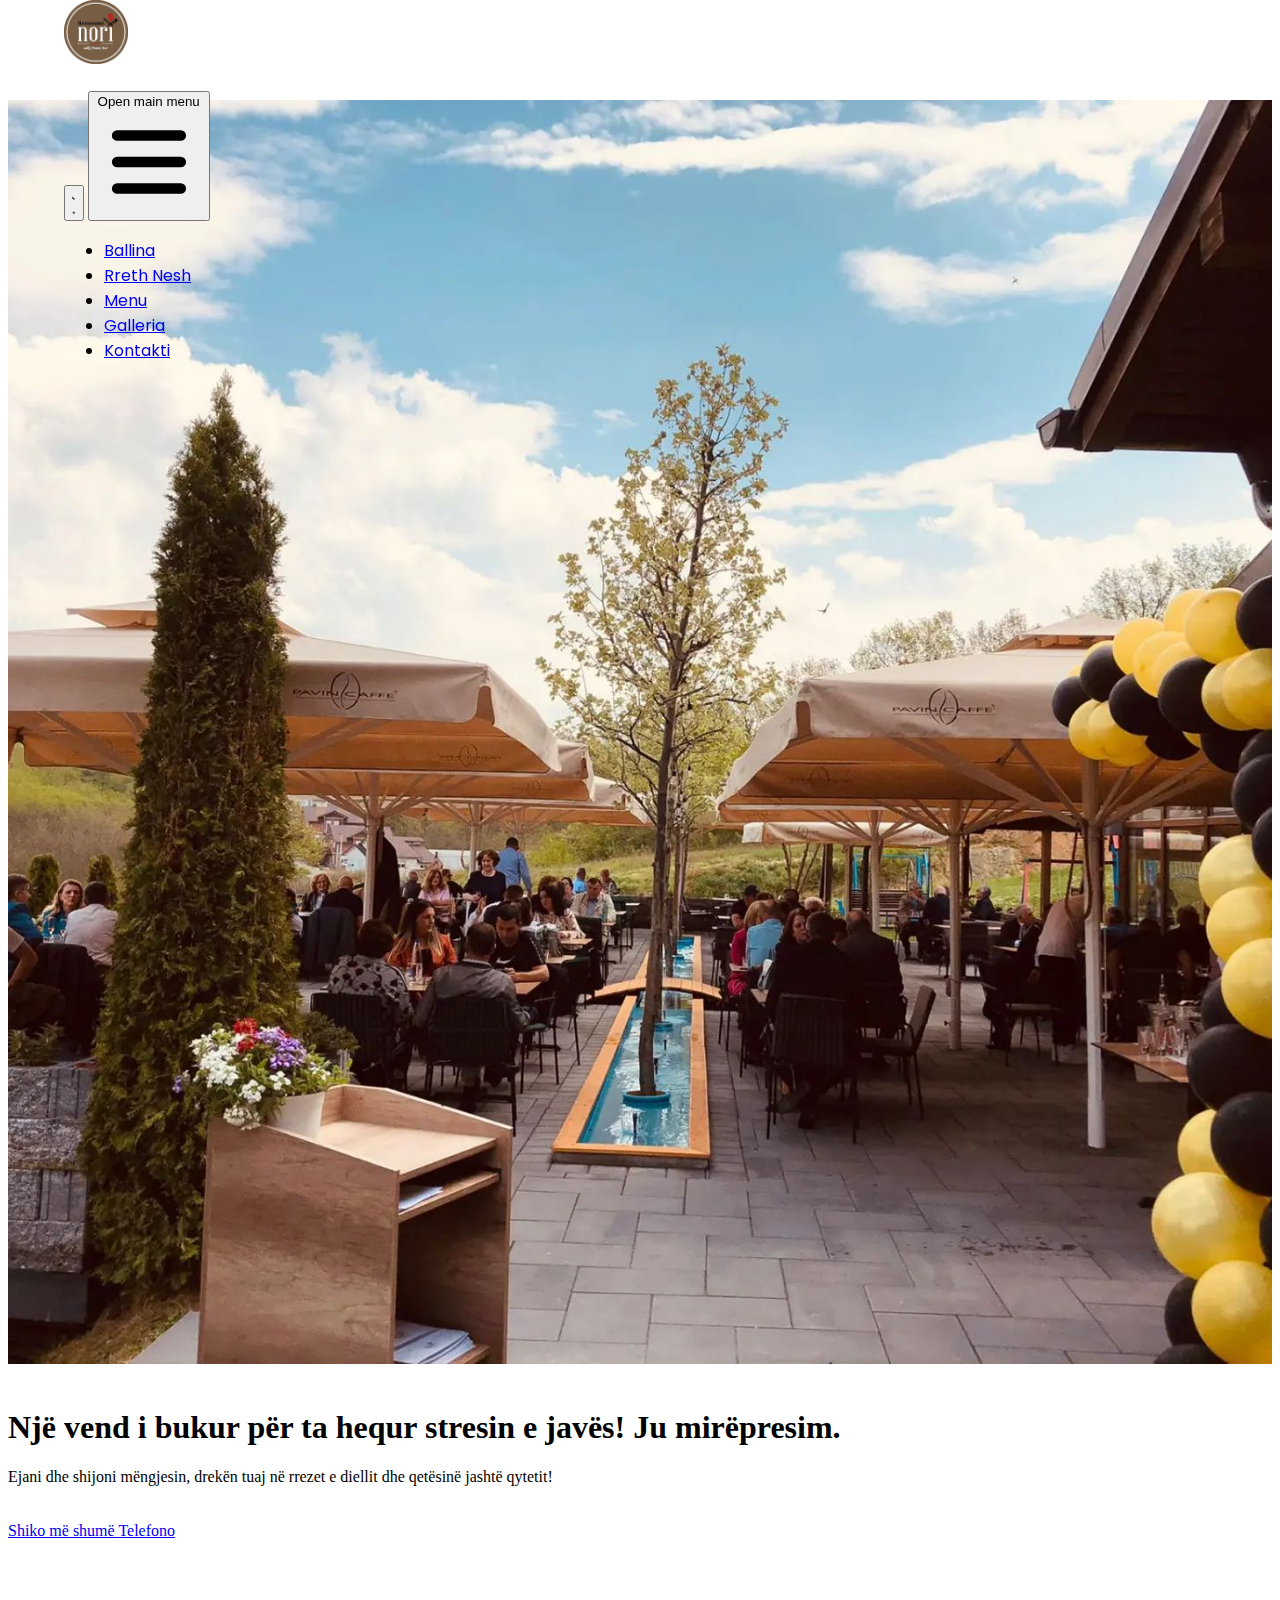
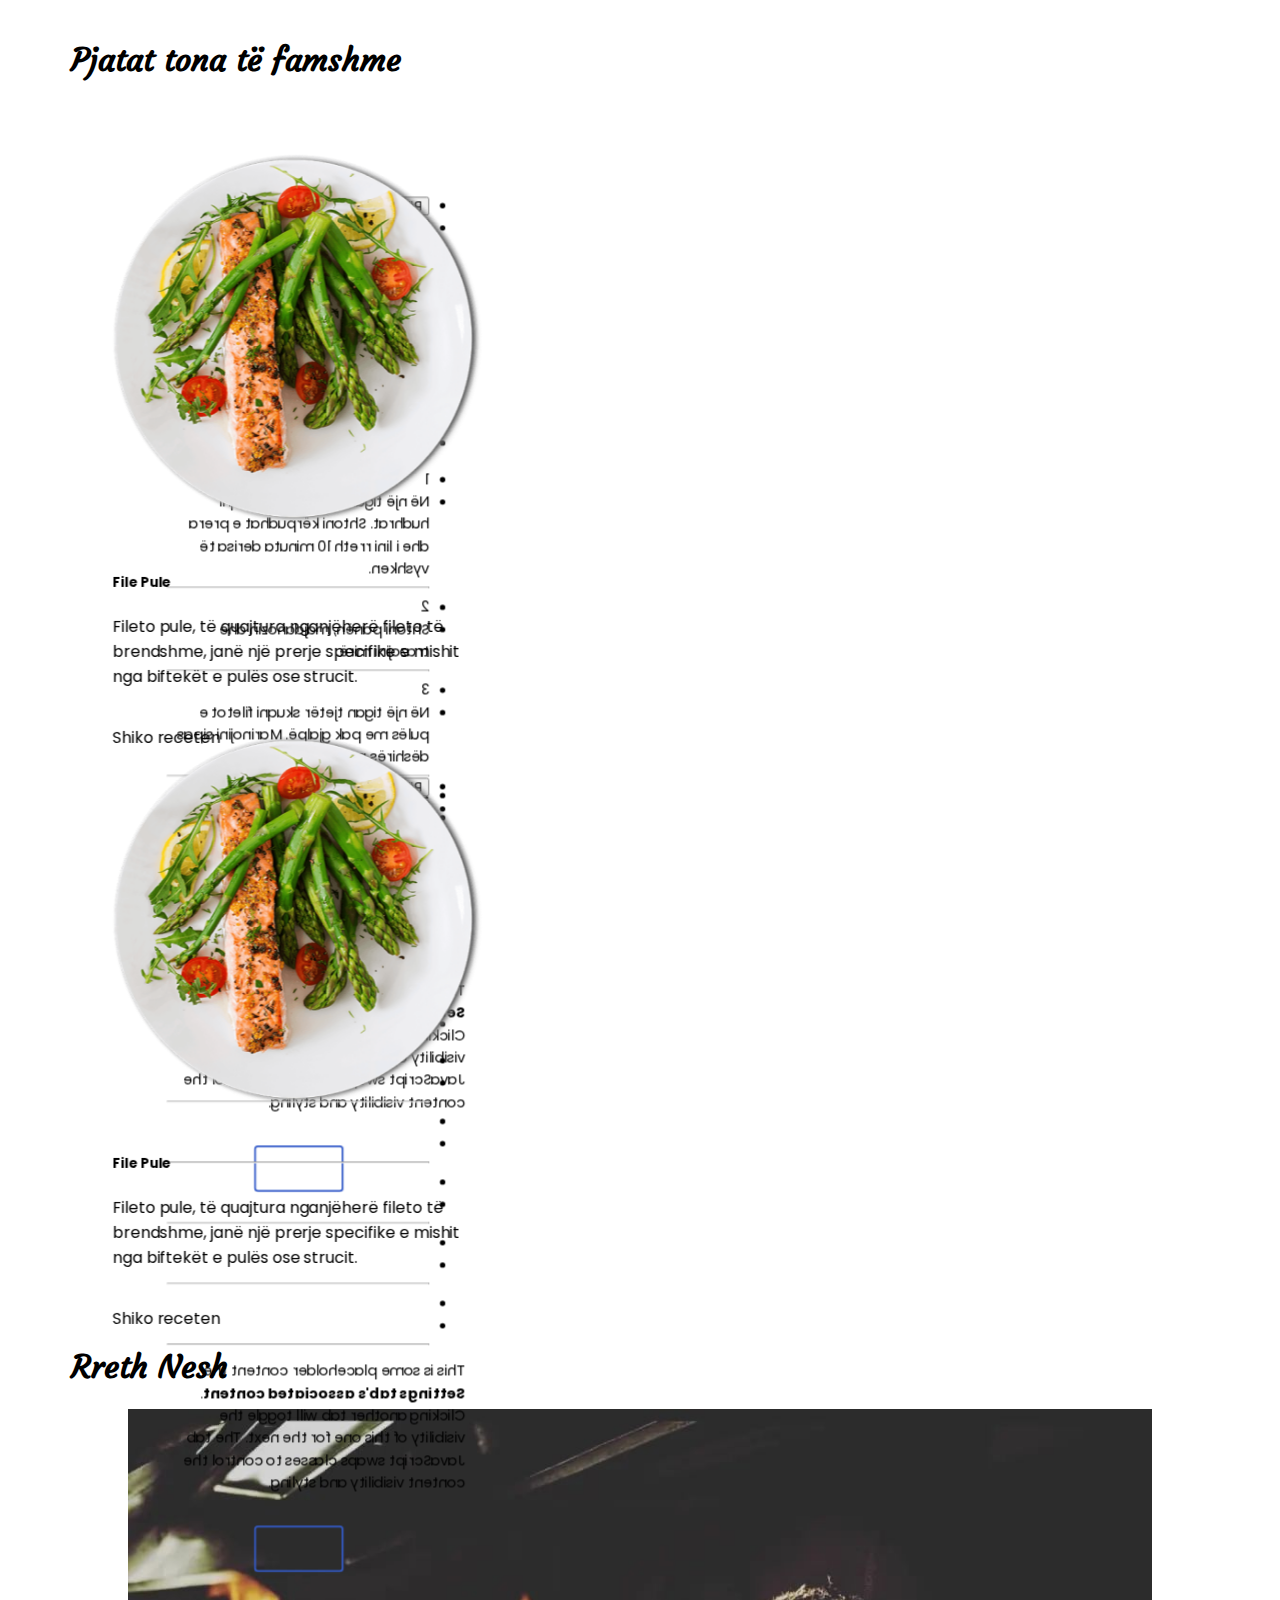
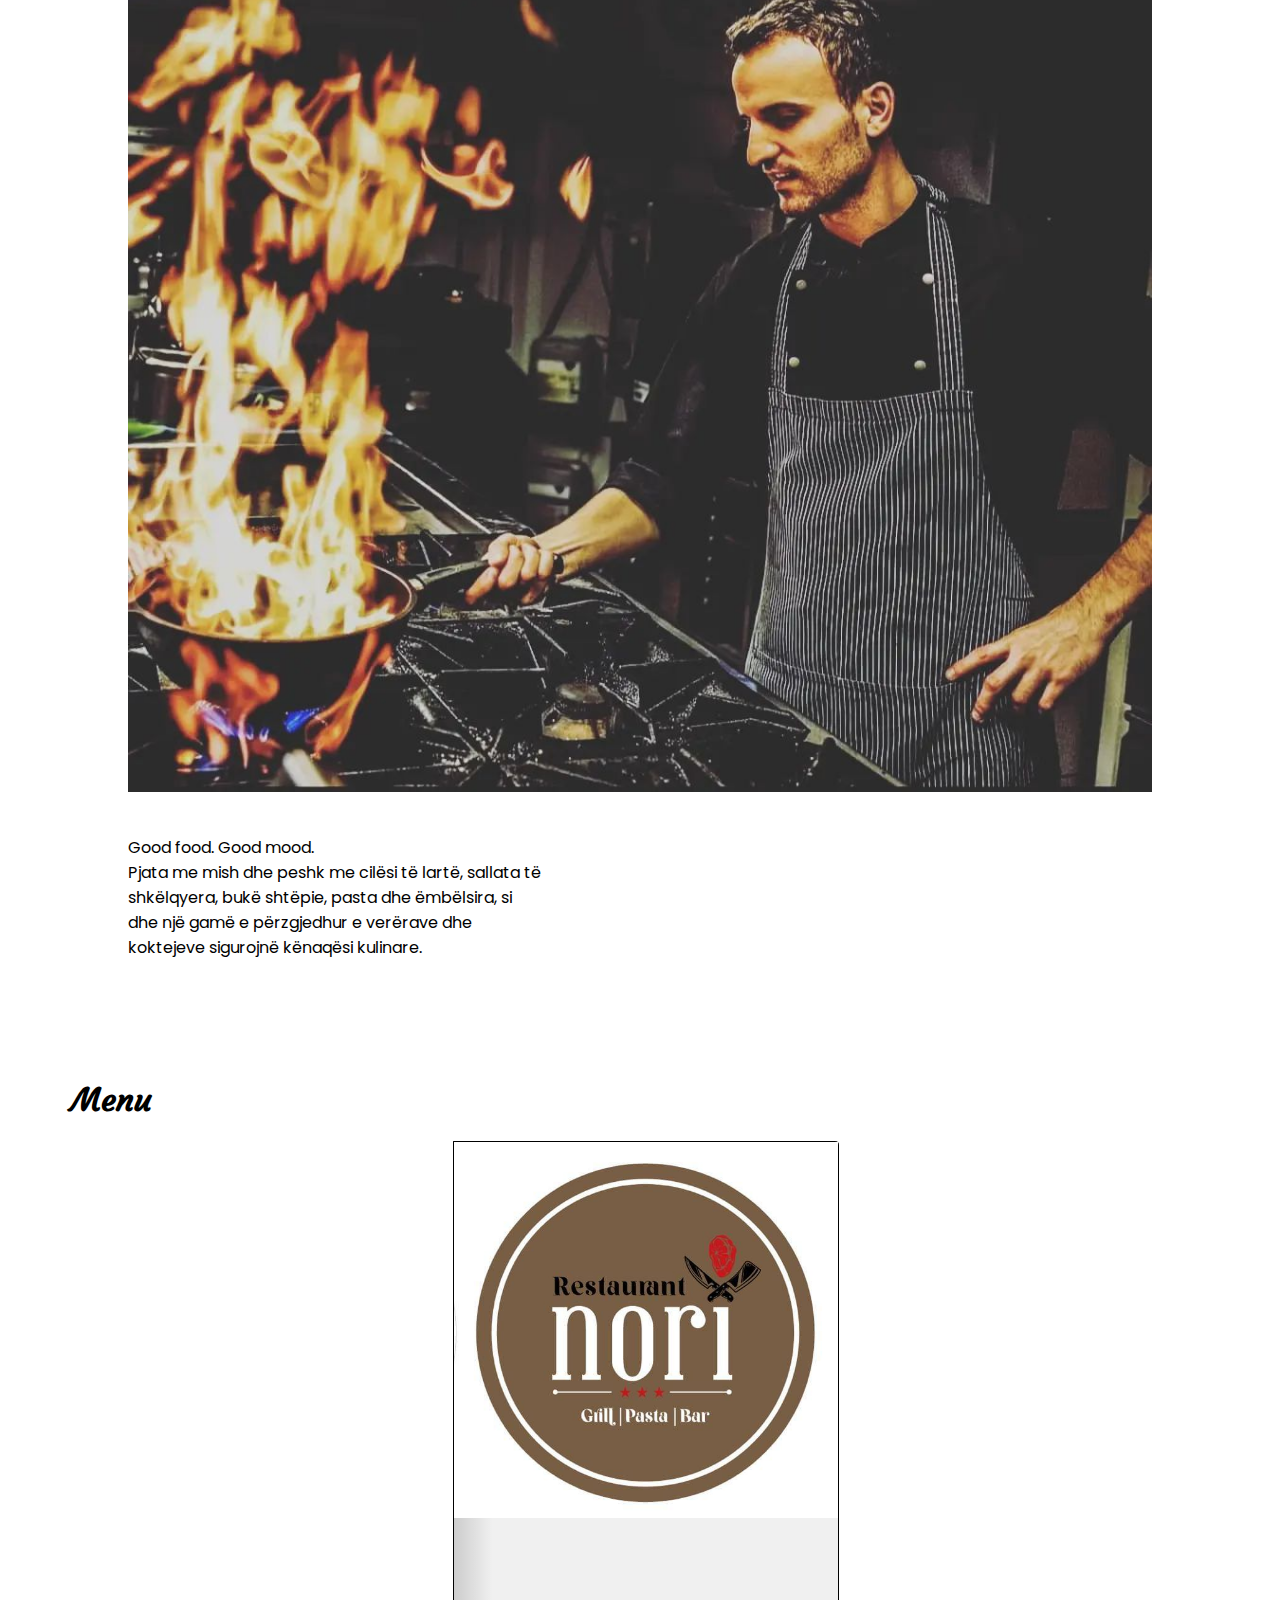
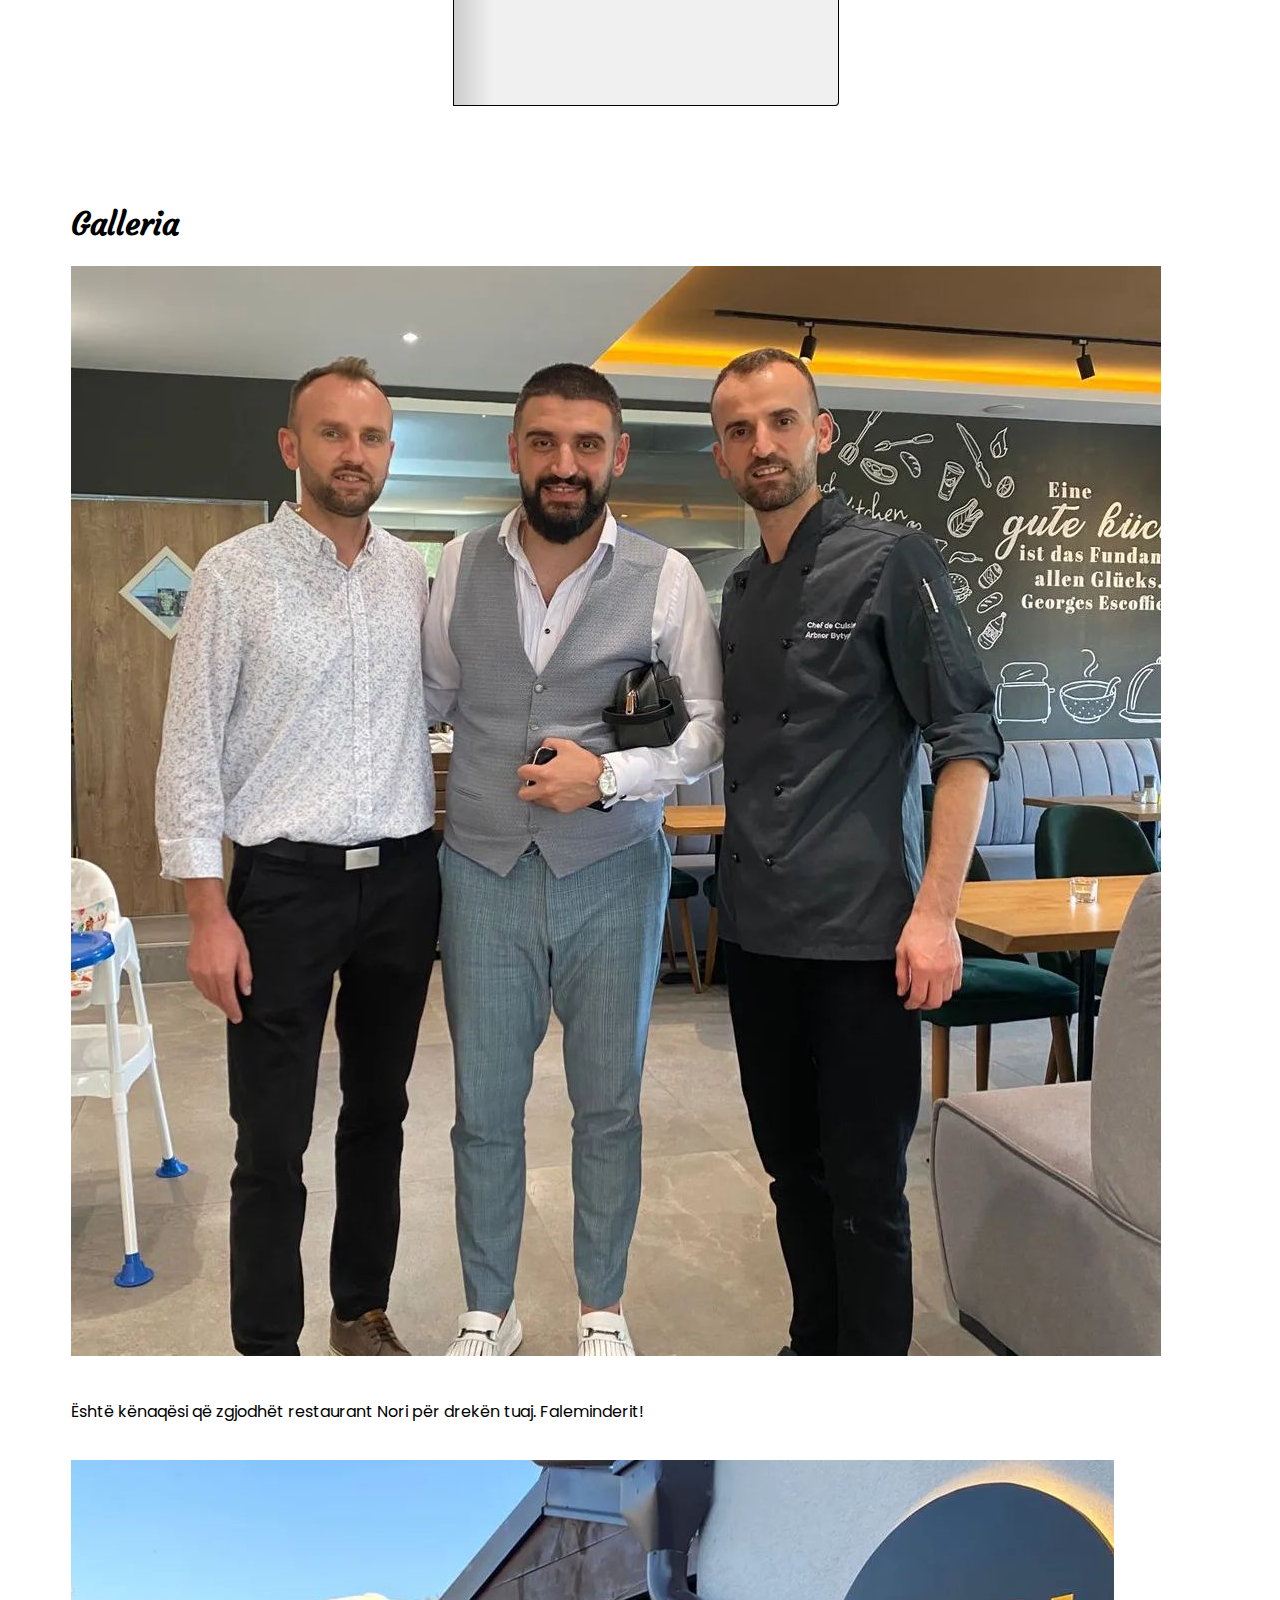
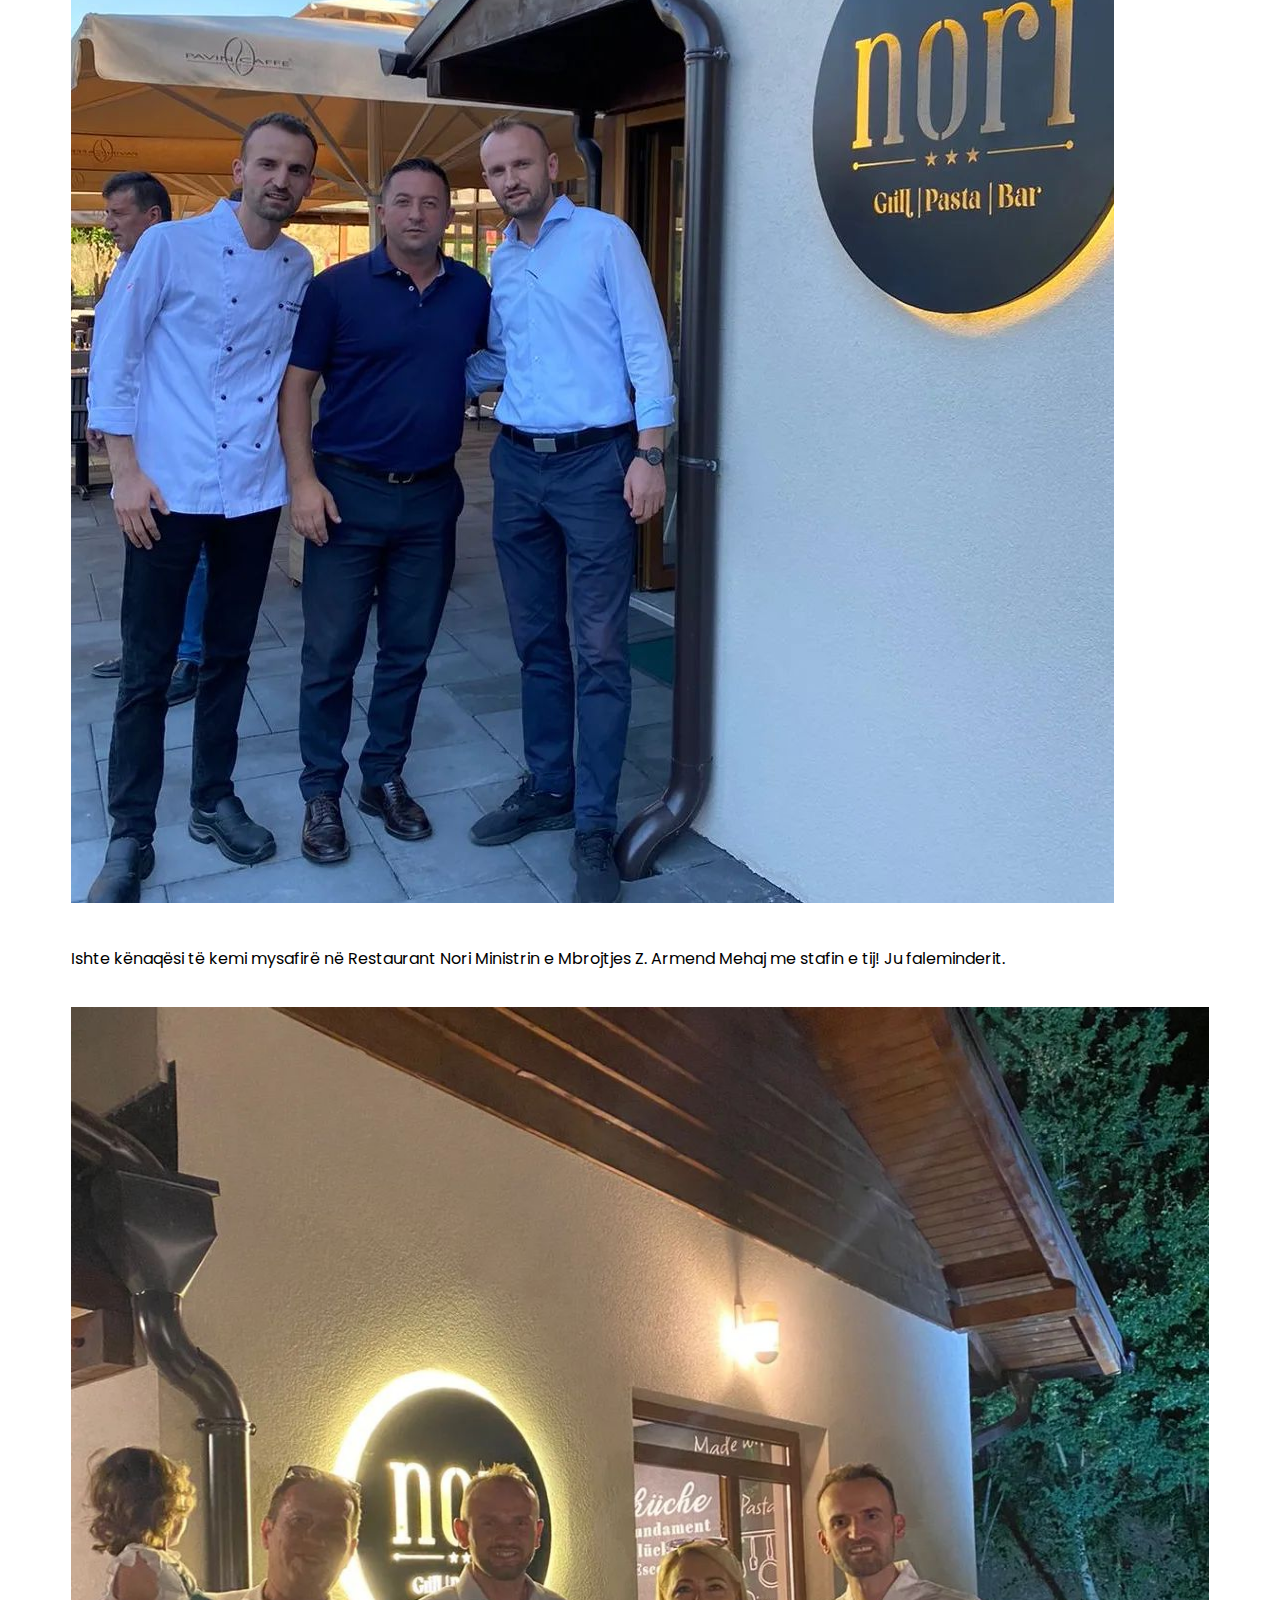
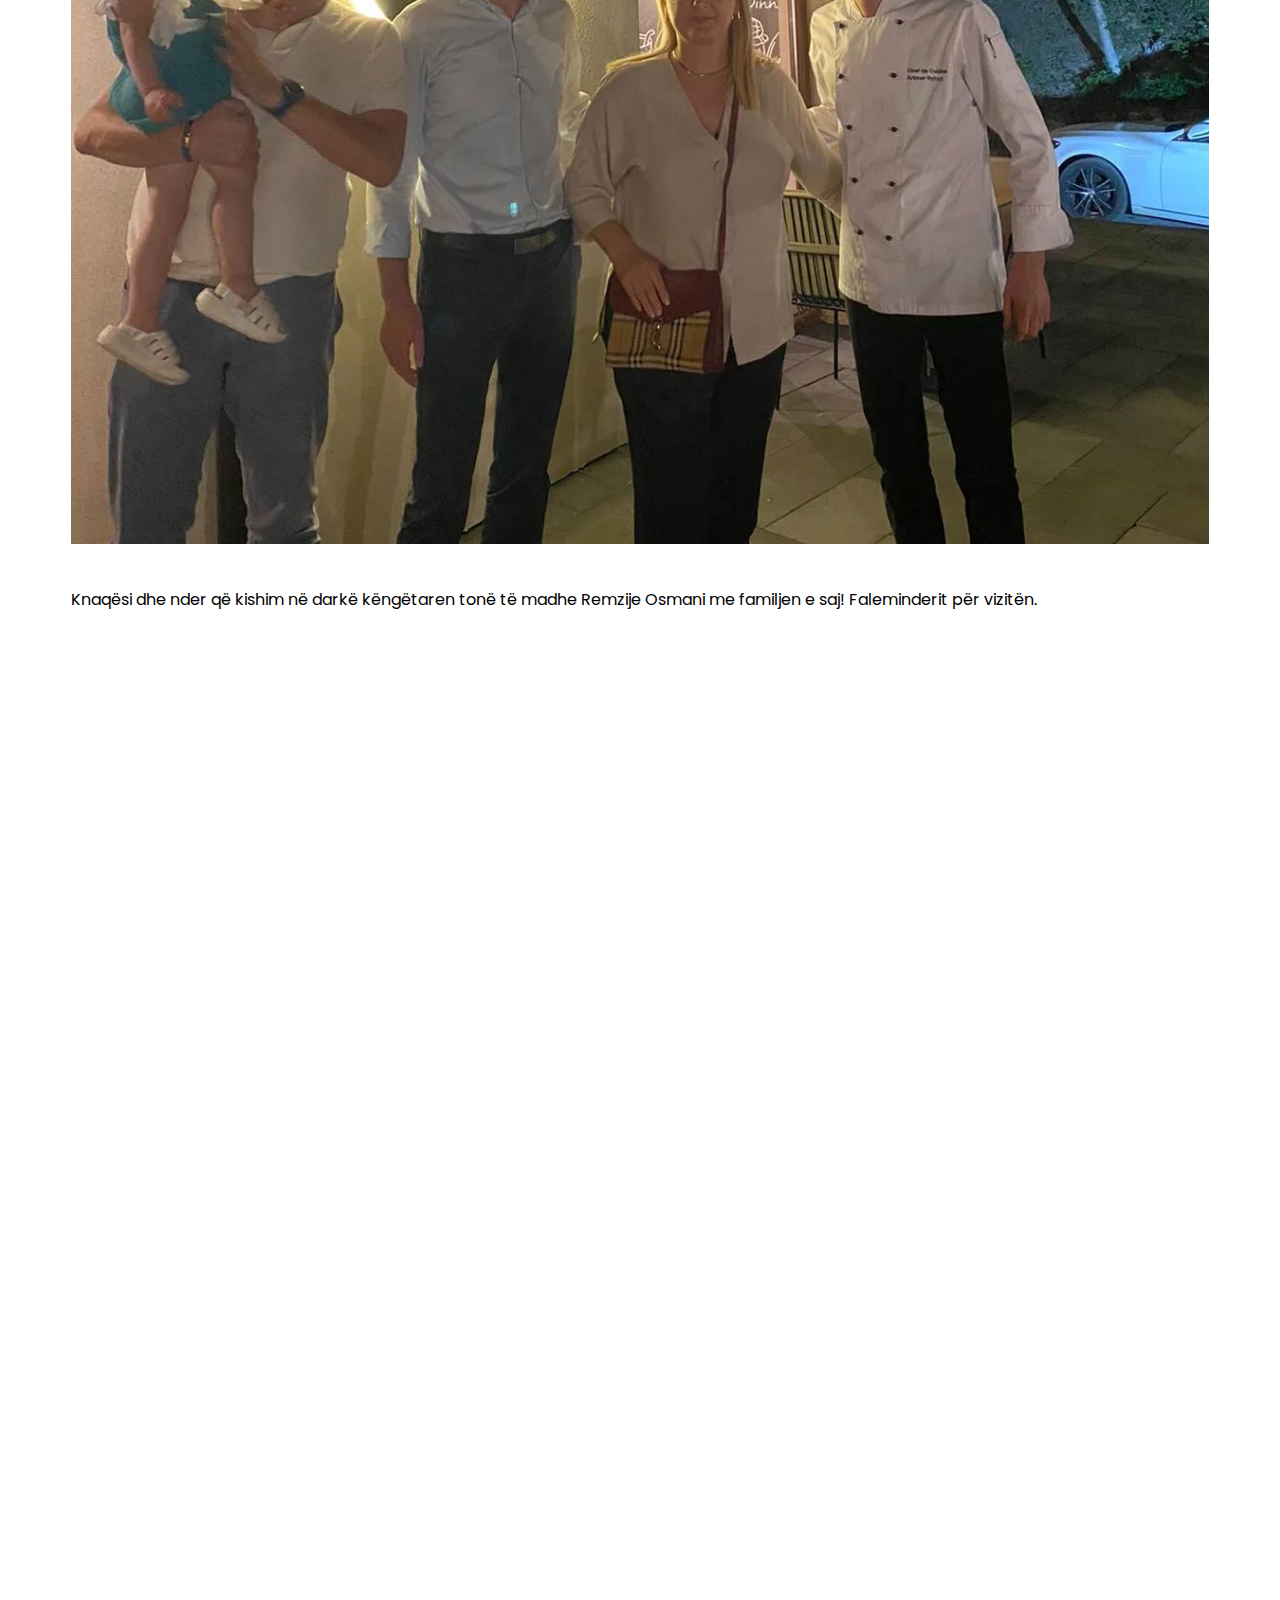
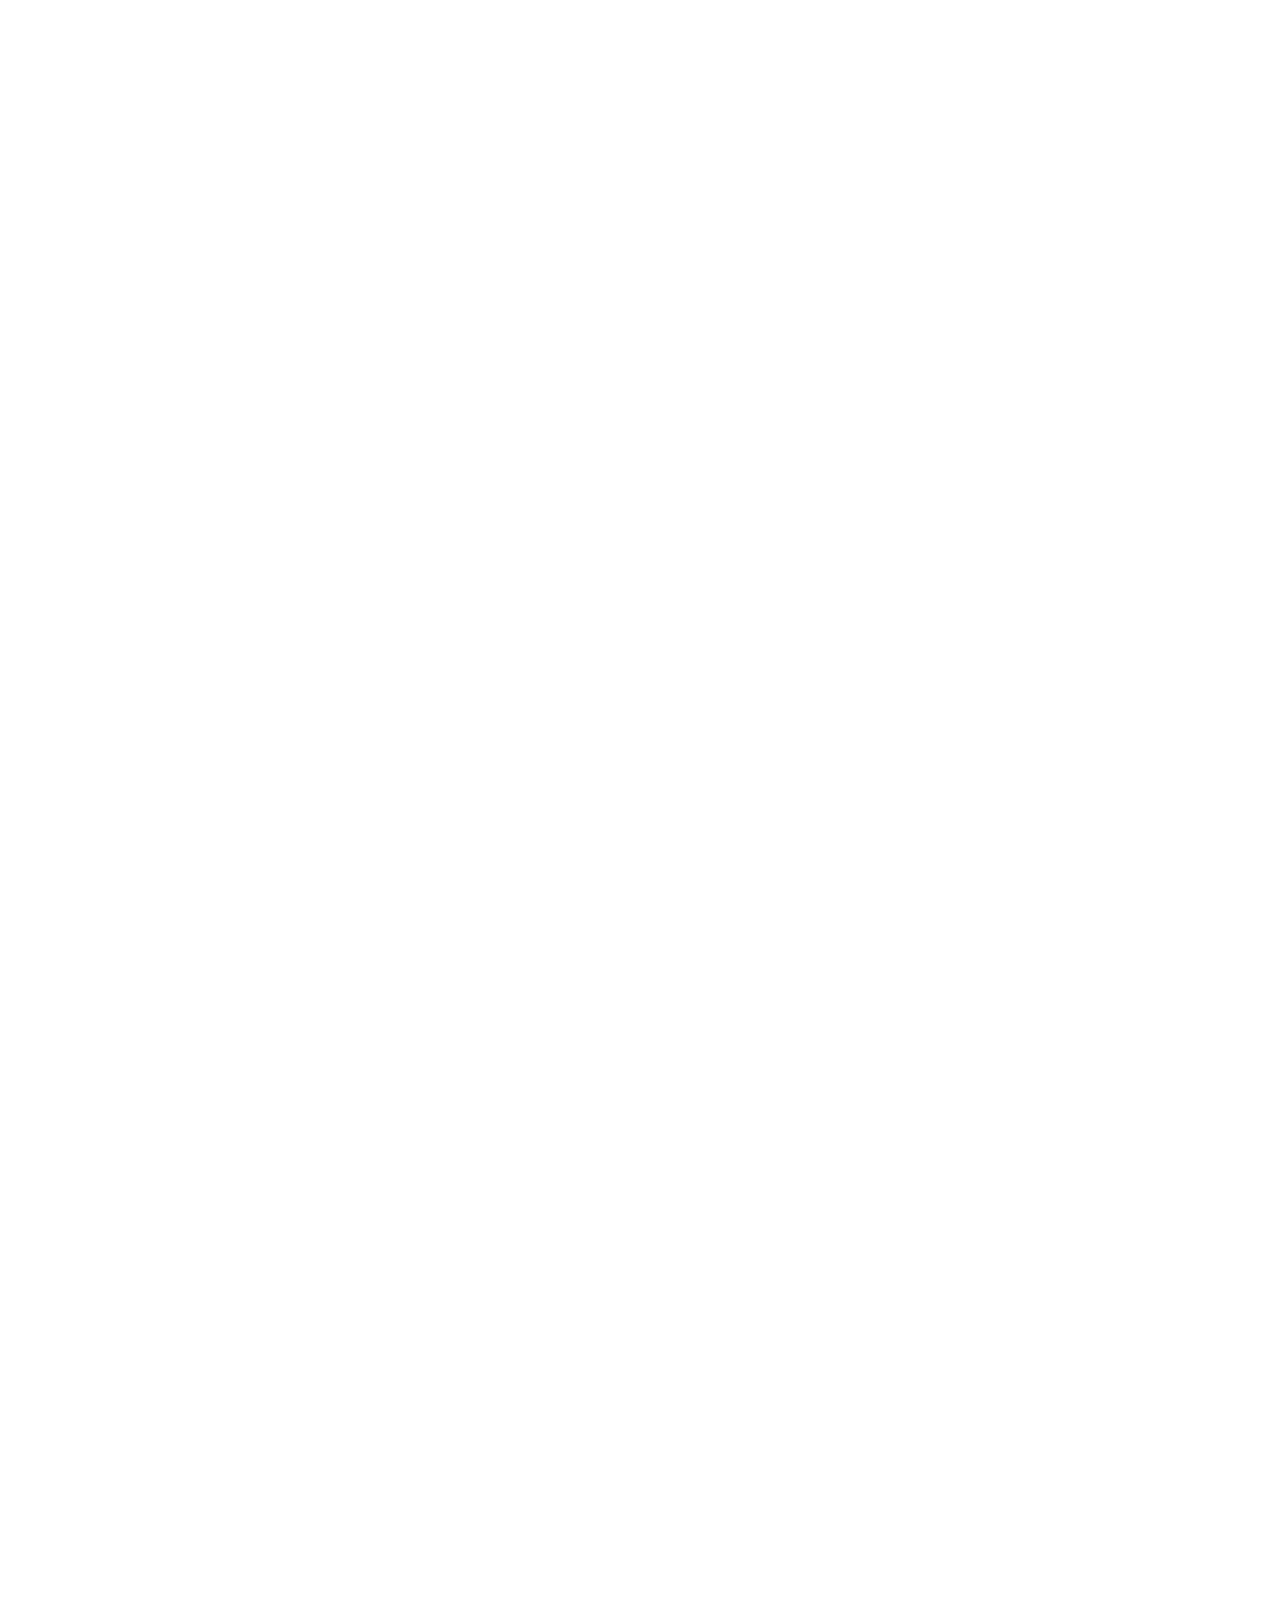
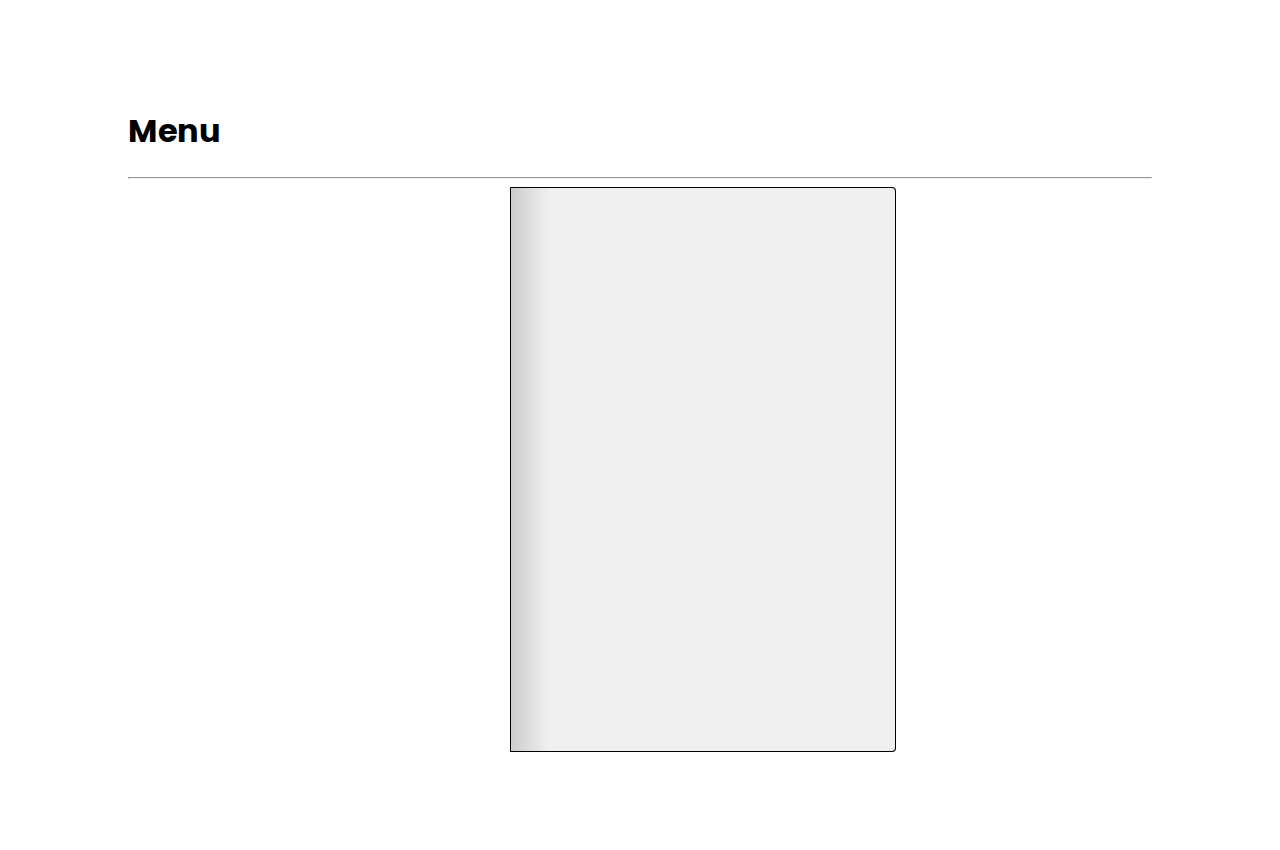
==== commit 9dc203be: "#" ====
--- a/index.html
+++ b/index.html
@@ -184,11 +184,11 @@
 
     <div class="container">
 
-        <section id="#pjatat-tona-te-famshme">
-            <h1 class="title-of-section text-center">Pjatat tona të famshme</h1>
+        <section id="pjatat-tona-te-famshme">
+            <h1 class="title-of-section text-center text-4xl">Pjatat tona të famshme</h1>
             <div class="p-8">
                 <div class="grid grid-cols-1 md:grid-cols-3 lg:grid-cols-3 gap-4 lg:gap-8">
-                    <div class="p-4  rounded-md flex items-center justify-center">
+                    <div class="p-4 rounded-md flex items-center justify-center">
                         <div class="wrapper">
                             <div class="card">
                                 <input type="checkbox" id="card1" class="more" aria-hidden="true">
@@ -316,10 +316,7 @@
                             </div>
                         </div>
                     </div>
-
-
-
-                    <div class="p-4  rounded-md flex items-center justify-center">
+                    <div class="p-4 rounded-md flex items-center justify-center">
                         <div class="wrapper">
                             <div class="card">
                                 <input type="checkbox" id="card2" class="more" aria-hidden="true">
@@ -449,10 +446,103 @@
                     </div>
 
 
-                    <div class="p-4  rounded-md flex items-center justify-center">
+                    <div class="p-4 rounded-md flex items-center justify-center">
 
                     </div>
                 </div>
+            </div>
+        </section>
+
+        <section id="#rreth-nesh">
+            <h1 class="title-of-section text-center text-4xl ">Rreth Nesh</h1>
+            <div class="mt-24 p-5">
+                <div class="container w-90 border border-black rounded-lg z-0 h-64 flex items-center	">
+                    <img src="/assets/chef.jpg" alt="" class="w-96 z-10 ml-24">
+                    <p class="text-2xl leading-relaxed ml-6">Good food. Good mood.<br />
+                        Pjata me mish dhe peshk me cilësi të lartë, sallata të <br />shkëlqyera, bukë shtëpie,
+                        pasta dhe ëmbëlsira, si <br />dhe një gamë e përzgjedhur e verërave dhe <br> koktejeve
+                        sigurojnë kënaqësi kulinare.</p>
+                </div>
+            </div>
+        </section>
+
+        <section id="#menu" class="mt-44">
+            <div class="row">
+                <h1 class="title-of-section text-center text-4xl">Menu</h1>
+                <div class="col-md-12 mt-10">
+                    <link href="https://fonts.googleapis.com/css?family=Lovers+Quarrel" rel="stylesheet" />
+                    <div class="book">
+                        <div id="pages" class="pages">
+                            <div class="page">
+                                <img src="assets/logo.jpg" alt="" class="img-pages" />
+                            </div>
+                            <div class="page"><img src="assets/menu-1.jpg" alt="" /></div>
+                            <div class="page"><img src="assets/menu-2.jpg" alt="" /></div>
+                            <div class="page"><img src="assets/menu-3.jpg" alt="" /></div>
+                            <div class="page"><img src="assets/menu-4.jpg" alt="" /></div>
+                        </div>
+                    </div>
+                </div>
+            </div>
+        </section>
+
+
+        <section id="#galleria" class="mt-44">
+            <h1 class="title-of-section text-center text-4xl">Galleria</h1>
+            <div class="flex flex-wrap -mx-1 overflow-hidden lg:-mx-1 xl:-mx-1">
+
+                <div
+                    class="my-1 px-1 w-1/2 overflow-hidden sm:w-1/2 lg:my-1 lg:px-1 lg:w-1/3 xl:my-1 xl:px-1 xl:w-1/3 mx-auto">
+                    <div
+                        class=" bg-white rounded-lg border border-gray-200 shadow-md dark:bg-gray-800 dark:border-gray-700 ">
+
+                        <img class="rounded-t-lg" src="/assets/gallery-1.jpg" alt="">
+
+                        <div class="p-3">
+
+                            <p class=" font-normal text-gray-700 dark:text-gray-400">Është kënaqësi që zgjodhët
+                                restaurant Nori për drekën tuaj. Faleminderit!</p>
+
+                        </div>
+                    </div>
+                </div>
+
+                <div class="my-1 px-1 w-1/2 overflow-hidden sm:w-1/2 lg:my-1 lg:px-1 lg:w-1/3 xl:my-1 xl:px-1 xl:w-1/3">
+                    <div
+                        class=" bg-white rounded-lg border border-gray-200 shadow-md dark:bg-gray-800 dark:border-gray-700 ">
+
+                        <img class="rounded-t-lg" src="/assets/gallery-2.jpg" alt="">
+
+                        <div class="p-3">
+
+                            <p class=" font-normal text-gray-700 dark:text-gray-400">Ishte kënaqësi të kemi mysafirë
+                                në Restaurant Nori Ministrin e Mbrojtjes Z. Armend Mehaj me stafin e tij! Ju
+                                faleminderit.
+                            </p>
+
+                        </div>
+                    </div>
+                </div>
+
+                <div class="my-1 px-1 w-1/2 overflow-hidden sm:w-1/2 lg:my-1 lg:px-1 lg:w-1/3 xl:my-1 xl:px-1 xl:w-1/3">
+                    <div
+                        class=" bg-white rounded-lg border border-gray-200 shadow-md dark:bg-gray-800 dark:border-gray-700 ">
+
+                        <img class="rounded-t-lg" src="/assets/gallery-3.jpg" alt="">
+
+                        <div class="p-3">
+
+                            <p class=" font-normal text-gray-700 dark:text-gray-400">Knaqësi dhe nder që kishim në
+                                darkë këngëtaren tonë të madhe Remzije Osmani me familjen e saj! Faleminderit për
+                                vizitën.
+                            </p>
+
+                        </div>
+                    </div>
+                </div>
+
+
+
             </div>
         </section>
 
